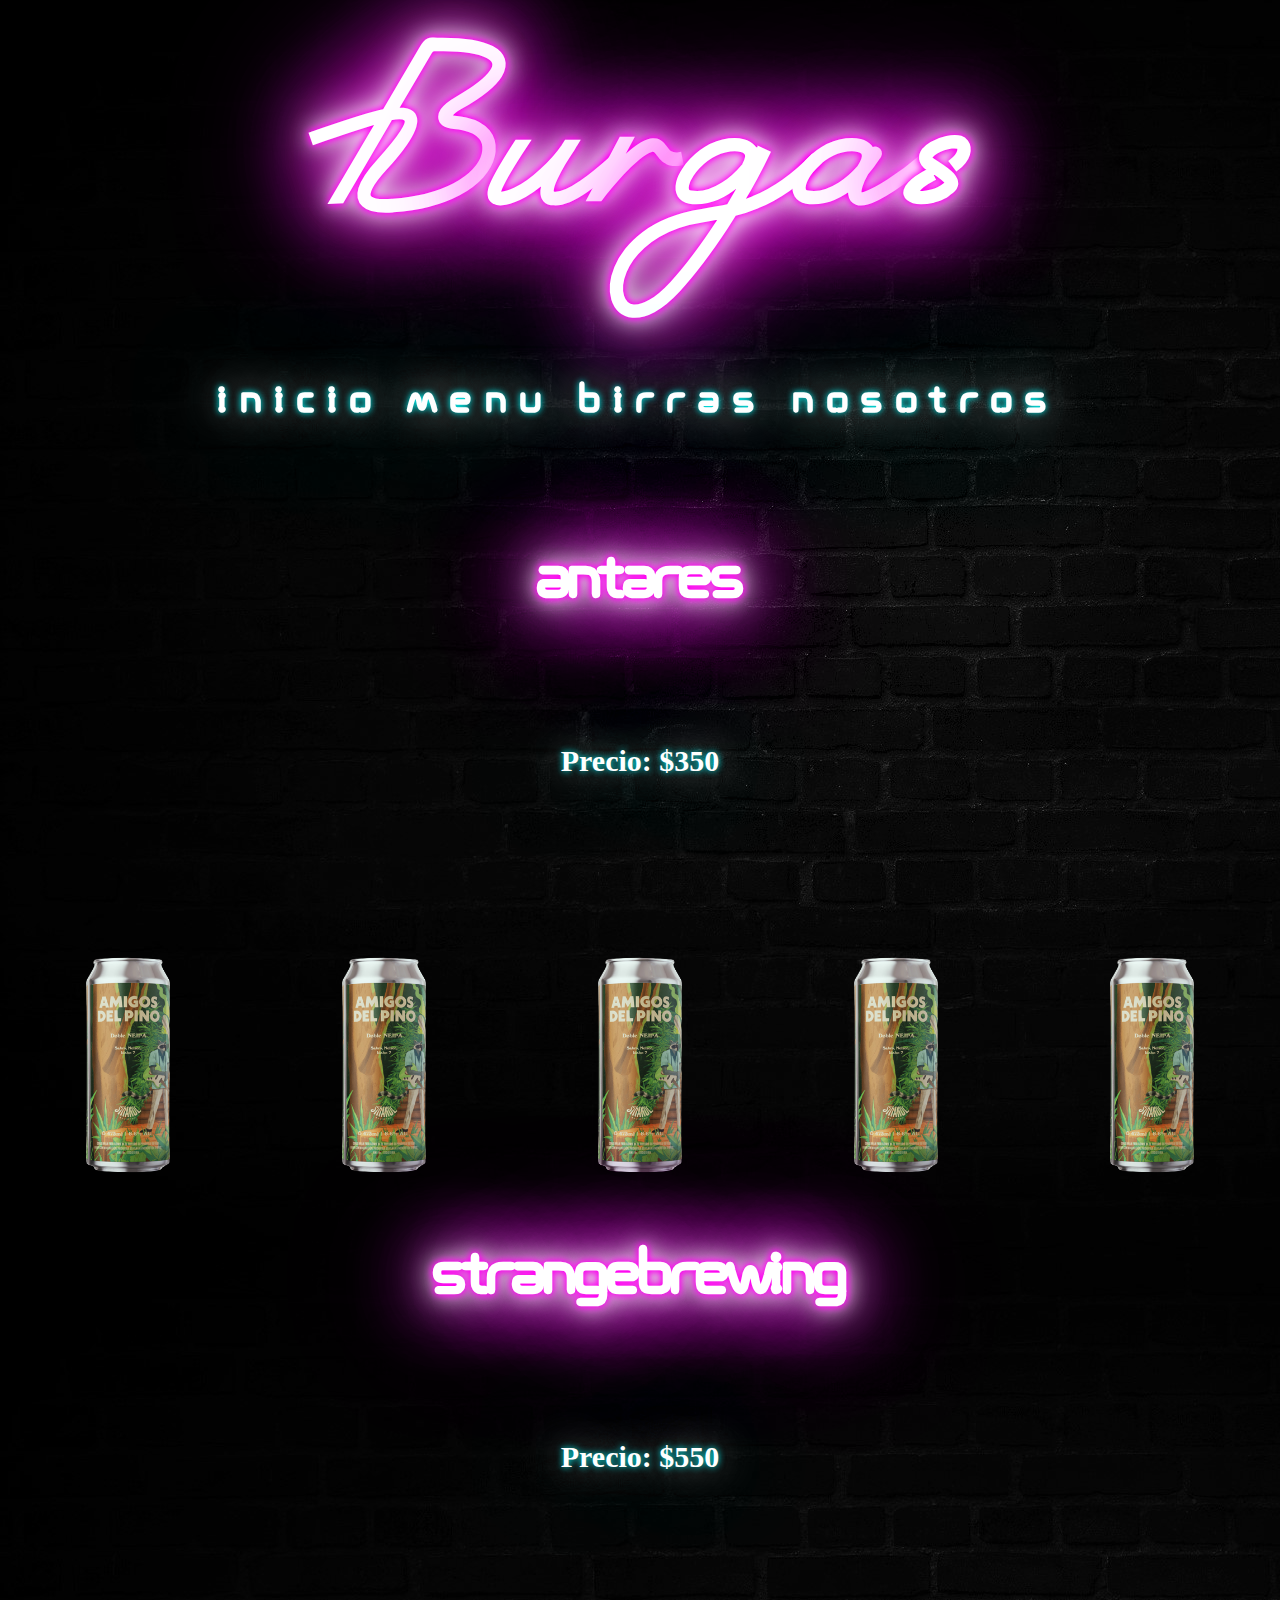
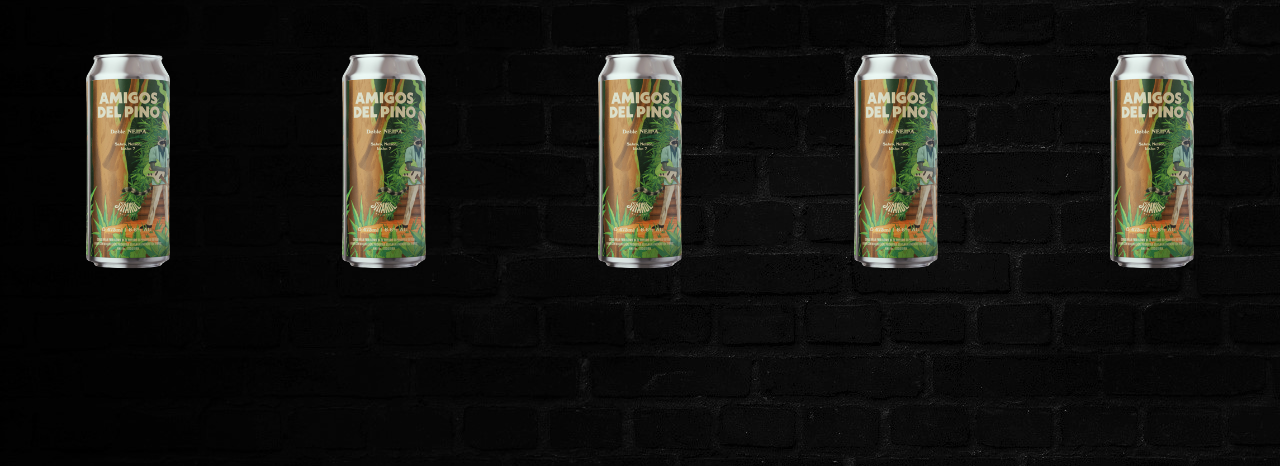
==== paginas/birras.html @ d4bcb555 "Agrege animacion al header de todas las paginas" ====
<!DOCTYPE html>
<html lang="en">
<head>
    <meta charset="UTF-8">
    <meta http-equiv="X-UA-Compatible" content="IE=edge">
    <meta name="viewport" content="width=device-width, initial-scale=1.0">
    <link rel="stylesheet" href="https://cdnjs.cloudflare.com/ajax/libs/font-awesome/6.1.1/css/all.min.css" integrity="sha512-KfkfwYDsLkIlwQp6LFnl8zNdLGxu9YAA1QvwINks4PhcElQSvqcyVLLD9aMhXd13uQjoXtEKNosOWaZqXgel0g==" crossorigin="anonymous" referrerpolicy="no-referrer" />
    <link rel="stylesheet" href="../estilos.css">  
    <title>Birras</title>
</head>
<body>
    <header><h1><a href="../index.html"><span>B</span>ur<span>ga</span>s</a></h1>
        <nav class="barra">
            <ul>
                <li><a href="../index.html" class="menu"><strong>INICIO</strong></a></li>
                <li><a href="menu.html" class="menu"><strong>MENU</strong></a></li>
                <li><a href="#" class="menu"><strong>BIRRAS</strong></a></li>
                <li><a href="nosotros.html" class="menu"><strong>NOSOTROS</strong></a></li>
            </ul>
        </nav>
    </header>
        <h2 class="neon" id="menuneon">Antares</h2>
            <h3 class="preciosbirra">Precio: $350</h3>
            <section class="boxbirra" id="antares">
                <div class="columnbirra">
                    <img src="/STRANGE/amigosdelpino.png">
                    <img src="/STRANGE/amigosdelpino.png">
                    <img src="/STRANGE/amigosdelpino.png">
                    <img src="/STRANGE/amigosdelpino.png">
                    <img src="/STRANGE/amigosdelpino.png">
                </div>
            </section>
        <h2 class="neon" id="menuneon">StrangeBrewing</h2>
            <h3 class="preciosbirra">Precio: $550</h3>
            <section class="boxbirra" id="strange">
                <div class="columnbirra">
                    <img src="../STRANGE/amigosdelpino.png">
                    <img src="../STRANGE/amigosdelpino.png">
                    <img src="../STRANGE/amigosdelpino.png">
                    <img src="../STRANGE/amigosdelpino.png">
                    <img src="../STRANGE/amigosdelpino.png">
                </div>
            </section>
</body>
<footer>
    <i class="fa-brands fa-whatsapp" id="wsp"></i>
    <i class="fa-brands fa-instagram" id="ig"></i>
    <i class="fa-brands fa-facebook" id="fb"></i>

</footer>
<a href="#" class="subir">
    <i class="fa-solid fa-angles-up"></i>
</a>
</html>
---- estilos.css ----
@font-face {
    font-family: neon;
    src: url(fonts/NeonBines.ttf);
}
@font-face {
    font-family: neonDos;
    src: url(fonts/Neon.ttf);
    
}
@keyframes blink {
    78% {
    color: inherit;
    text-shadow: inherit;
    }
    79%{
    color: #333;
    }
    80% {
    text-shadow: none;
    }
    81% {
    color: inherit;
    text-shadow: inherit;
    }
    82% {
    color: #333;
    text-shadow: none;
    }
    83% {
    color: inherit;
    text-shadow: inherit;
    }
    92% {
    color: #333;
    text-shadow: none;
    }
    92.5% {
    color: inherit;
    text-shadow: inherit;
    }
}


*{
    margin: 0;
    padding: 0;
    box-sizing: border-box;
}


:root{
    --neonpink--color:        
    0 0 7px rgb(255, 0, 242),
    0 0 10px rgb(255, 0, 242),
    0 0 21px #fff,
    0 0 42px rgb(255, 255, 255),
    0 0 82px rgb(255, 0, 242),
    0 0 92px rgb(255, 0, 242),
    0 0 102px rgb(255, 0, 242),
    0 0 151px rgb(255, 0, 242);
    --neonskyblue--color:        
    0 0 7px rgb(0, 255, 255),
    0 0 21px rgb(0, 0, 0),
    0 0 42px rgb(255, 255, 255),
    0 0 151px rgb(0, 255, 255);
    --neongreen--color:    
    0 0 7px rgb(37, 211, 102),
    0 0 21px #fff,
    0 0 42px rgb(37, 211, 102),
    0 0 151px rgb(37, 211, 102);
    --neonpinktwo--color:    
    0 0 7px rgb(255, 0, 242),
    0 0 21px rgb(0, 0, 0),
    0 0 42px rgb(255, 0, 242),
    0 0 151px rgb(255, 0, 242);
}

body{
    background-image: url(imagenesproyecto/pared.jpg);
    z-index: 10;
}

header h1{
    text-align: center;
    text-transform: capitalize;
    font-size: 150px;
    width: auto;
    color: rgb(255, 255, 255);
    text-shadow:var(--neonpink--color);
    font-family: neon;
}
header h1 a{
    color:#fff;
    text-decoration: none;
}
header span{ 
    animation: blink linear infinite 1.5s;
}
@media only screen and (max-width: 479px){
    header h1{
        font-size: 90px;
    }
}
@media only screen and (max-width: 768px){
    header h1{
        font-size: 90px;
    }
}
header ul li{
    list-style: none;
    display: inline-block;
}

header ul ul{
    position: absolute;
    display: none;
}

header ul ul li{
    display: block;
    color: rgb(255, 255, 255);
    text-shadow: var(--neonpink--color);
}

header ul li :hover ul{
    display: block;
}

.barra{
    text-align: center;
    padding-bottom: 100px;
    padding-top: 50px;
}
.menu{
    text-align: center;
    text-decoration: none;
    color: rgb(0, 0, 0);
    display: flex;
    flex-wrap: wrap;
    padding-left:10px ;
    padding-right:10px;
	list-style: none;
    text-shadow: var(--neonskyblue--color);
    font-family: neonDos;
	}

strong{
    color:rgb(255, 255, 255) ;
    font-size: 50px;
    letter-spacing: 0.3em ;
}

header .menu :hover{
    color: rgb(255, 255, 255);
    text-shadow:var(--neonpinktwo--color);
}


section{
    margin-bottom: 10px;
    width: 100%;
    color: #fff;
    text-align: center;
}

.burgersind{
    min-height: 300px;
    width: 100%;
    display: grid;
    padding: 20px;
    gap: 10px;
}

.burgersindimg {
    border: 2px solid #000;
    border-radius:7px ;
    box-shadow:0 0 5px #333 ;
    font-size: 50px;
    color: rgb(255, 255, 255);
    text-shadow:var(--neonskyblue--color);
    font-family: neonDos;
}
.burgerimg:hover{
    transform: scale(2);
    transition: all 0.7s;
}
.burgerind1{
    background-image: url(burgers/vegan.jpg);
    background-position: center;
    background-size: cover;
}
.burgerind1:hover{
    transform: scale(1.1);
    transition: all 0.1s;
}
.burgerind2{
    background-image: url(burgers/vegan.jpg);
    background-position: center;
    background-size: cover;
}
.burgerind2:hover{
    transform: scale(1.1);
    transition: all 0.1s;
}
.burgerind3{
    background-image: url(burgers/vegan.jpg);
    background-position: center;
    background-size: cover;
}
.burgerind3:hover{
    transform: scale(1.1);
    transition: all 0.1s;
}
.burgerind4{
    background-image: url(burgers/vegan.jpg);
    background-position: center;
    background-size: cover;
}
.burgerind4:hover{
    transform: scale(1.1);
    transition: all 0.1s;
}
.burgerind5{
    background-image: url(burgers/vegan.jpg);
    background-position: center;
    background-size: cover;
}
.burgerind5:hover{
    transform: scale(1.1);
    transition: all 0.1s;
}
.burgersindimg{
    height: 380px;
}
@media only screen and (min-width:280px)and(max-width:479px){
    .burgersindimg{
        grid-template-columns: 1fr ;
    }
}


@media only screen and (min-width: 480px) and (max-width:768px){
    .burgersindimg{
        grid-template-columns: 1fr ;
    }
}
@media only screen and (min-width: 768px) and (max-width:1023px){
    .burgersindimg{
        grid-template-columns: 1fr 1fr;
    }
    .burgerind5{
        grid-column: 1/3;
    }
}

@media only screen and (min-width: 1024px){
    .burgersind{
        grid-template-columns: 1fr 1fr 1fr 1fr 1fr;
    }
    .burgerind1{
        grid-column: 1/1;
    }

    .burgerind2{
        grid-column: 2/2;
    }
        
    .burgerind3{
        grid-column: 3/3;
    }

    .burgerind4{
        grid-column: 4/4;
    }

    .burgerind5{
        grid-column: 5/5;
    }
}

.neon{
    color: rgb(255, 255, 255);
    text-shadow:var(--neonpink--color);
    font-family: neonDos;
}
.neon:hover{
    color: rgb(255, 255, 255);
    text-shadow:var(--neonskyblue--color);
    font-family: neonDos;
}
.beers{
    min-height: 100%;
    width: 100%;
    display: grid;
    gap: 30px;
}

.beerindimg1 {
    background-image: url(/STRANGE/amigosdelpino.png);
    background-position: center;
    background-size: contain;
    background-repeat: no-repeat;
    height: 800px;
}

.beerindimg1:hover{
    transform: scale(1.1);
    transition: all 0.7s;
}

.beerindimg2 {
    background-image: url(/STRANGE/amigosdelpino.png);
    background-position: center;
    background-repeat: no-repeat;
    background-size:contain;
    height: 800px;
}

.beerindimg2:hover{
    transform: scale(1.1);
    transition: all 0.1s;
}

@media only screen and (min-width: 280px){
    #antind{
    font-size: 50px;
    text-decoration: none;
    }
    #strangeind{
        font-size: 50px;
        text-decoration: none;
    }
    
}

@media only screen and (min-width: 1024px){
    .beers{
        grid-template-columns: 1fr 1fr;
    }
    .beersindimg {
        min-width: 200px;
        min-height:600px;
    }
    .beerlogoind1{
        grid-column: 1/1;
        grid-row: 1/4;
    }
    .beerlogoind2{
        grid-column: 2/2;
        grid-row: 1/4;
    }  
    .beerindimg1{
        grid-column: 1/1;
        grid-row: 4/4;
    }
    .beerindimg2{
        grid-column: 2/2;
        grid-row: 4/4;
    }
}
.locate{
    flex-direction: column;
    display: flex;
    align-items: center;
    justify-content: center;
    padding-top: 10px;
}
.locate p{
    font-size: 25px;
    padding-right: 200px;
    padding-left: 200px;
    padding-top: 50px;
    padding-bottom: 20px;
    text-shadow: var(--neonskyblue--color);
    color: #fff;
}
.mapview{
    width:400px ;
    height:350px;
}
#donde{
    font-size: 60px;
}
#time{
    font-size: 50px;
}

#menuneon{
    text-align: center;
    font-size: 80px;
    margin-bottom: 10%;
}

.burgermenu{
    width: 100%;
    display: grid;
    min-height: 300px;
}   
.burgersmenuimg{
    display: grid;
    border: 2px solid #000;
    border-radius:7px ;
    box-shadow:0 0 5px #333 ;
    color: rgb(255, 255, 255);
    text-shadow:var(--neonskyblue--color);
    font-family: neonDos;
}
.burgermenu1{
    background-image: url(burgers/vegan.jpg);
    background-position: center;
    background-size: cover;
    height: 300px;
}
.burgermenu2{
    background-image: url(burgers/vegan.jpg);
    background-position: center;
    background-size: cover;
    height: 300px;
}
.burgermenu3{
    background-image: url(burgers/vegan.jpg);
    background-position: center;
    background-size: cover;
    height: 300px;
}
.burgermenu4{
    background-image: url(burgers/vegan.jpg);
    background-position: center;
    background-size: cover;
    height: 300px;
}
.burgermenu5{
    background-image: url(burgers/vegan.jpg);
    background-position: center;
    background-size: cover;
    height: 300px;
}
.nombreh{
    font-size: 45px;
    color: #fff;
    text-shadow: var(--neonskyblue--color);
    font-family: neondos;
}


@media only screen and (min-width:280px)and(max-width:479px){
    .burgersmenu1{
        grid-template-columns: 1fr;
    }

}





@media only screen and (min-width: 580px){
    .burgersmenu1{
        grid-template-columns: 1fr 1fr 1fr 1fr;
    }
    .nombreh1{
        grid-column: 1/1;
        grid-row: 1/1;
    }
    .ingredientes1{
        grid-column: 1/2;
        grid-row: 2/3;
    }
    .burgermenu1{
        grid-column: 3/5;
        grid-row: 1/4;
    }
    .nombreh2{
        grid-column: 4/5;
        grid-row: 1/1;
    }
    .ingredientes2{
        grid-column: 4/5;
        grid-row: 2/2;
    }
    .burgermenu2{
        grid-column: 1/3;
        grid-row: 1/4;
    }
    .nombreh3{
        grid-column: 1/1;
        grid-row: 1/1;
    }
    .ingredientes3{
        grid-column: 1/2;
        grid-row: 2/3;
    }
    .burgermenu3{
        grid-column: 3/5;
        grid-row: 1/4;
    }
    .nombreh4{
        grid-column: 4/5;
        grid-row: 1/1;
    }
    .ingredientes4{
        grid-column: 4/5;
        grid-row: 2/3;
    }
    .burgermenu4{
        grid-column: 1/3;
        grid-row: 1/4;
    }
    .nombreh5{
        grid-column: 1/1;
        grid-row: 1/1;
    }
    .ingredientes5{
        grid-column: 1/2;
        grid-row: 2/3;
    }
    .burgermenu5{
        grid-column: 3/5;
        grid-row: 1/4;
    }
}
.ingredientes{
    color: #fff;
    font-size: 40px;
    text-shadow: var(--neongreen--color);
    font-family: neondos;
}


@media only screen and (min-width: 480px) and (max-width:768px){
    .guarnicion{
        grid-template-columns: 1fr;
    }
    .guar{
        max-height: 300px;
    }
    
}

@media only screen and (min-width: 768px) and (max-width:1023px){
    .guarnicion{
        grid-template-columns:1fr 1fr 1fr;
    }
    .guar{
        max-height: 300px;
    }
    
}

@media only screen and (min-width:1023px) {
    .guarnicion{
        grid-template-columns:1fr 1fr 1fr;
    }
    .guar{
        max-height: 300px;
    }
    
}

.guarnicion{
    display: grid;
    align-items: center;
    justify-content: center;
}
.guar{
    width: 70%;
    flex-direction: row;
    padding-left: 10px;
    border-radius: 20px;
}


.boxbirra{
    display: flex;
    align-items: center;
}

.columnbirra{
    display: flex;
    align-items: center;

}

.columnbirra img {
    vertical-align: middle;
    max-width: 20%;
    max-height: 20%;

}
.preciosbirra{
    font-size: 30px;
    text-align: center;
    color: #fff;
    text-shadow: var(--neonskyblue--color);
    margin-bottom: 10%;
}


#reserva{
    text-align: center;
    font-size: 80px;
}

form {
    color: #fff;
    text-shadow: var(--neonskyblue--color);
    width: 80%;
    margin: 0 auto;
}

label, input {
    display: inline-block;
}
label {
    width: 30%;
    text-align: right;
}

label+input {
    width: 30%;
    margin: 0 30% 0 4%;
}


.fotosnos{
    align-items: center;
    height: 500px;
    display: flex;
}

.fotosnos img {
    width: 20%;
    height: 500px;
    max-height: 50%;
    object-fit: cover;
}

.texto{
    font-family:neonDos;
    color:#fff;
    text-align: center;
    text-shadow: var(--neonskyblue--color);
    font-size: 20px;
}

.subir{
    font-size: 50px;
    height: 70px;
    width: 70px;
    color: #fff;
    text-shadow: var(--neonpinktwo--color);
    position: fixed;
    right: 20px;
    bottom: 20px;
}
.subir:hover{
    color: rgb(255, 255, 255);
    text-shadow:var(--neonskyblue--color);
    font-family: neonDos;
}



footer{
    word-spacing: 1em;
    height: 150px;
    background-color:transparent;
    font-size: 50px;
    text-align: center;
    padding-top: 75px;
}
footer #fb{
    color: white;
    text-shadow: var(--neonskyblue--color);
}

footer #wsp{
    color: rgb(37, 211, 102);
    text-shadow: var(--neongreen--color);
}

footer #ig{
    color: white;
    text-shadow: var(--neonpink--color);
}
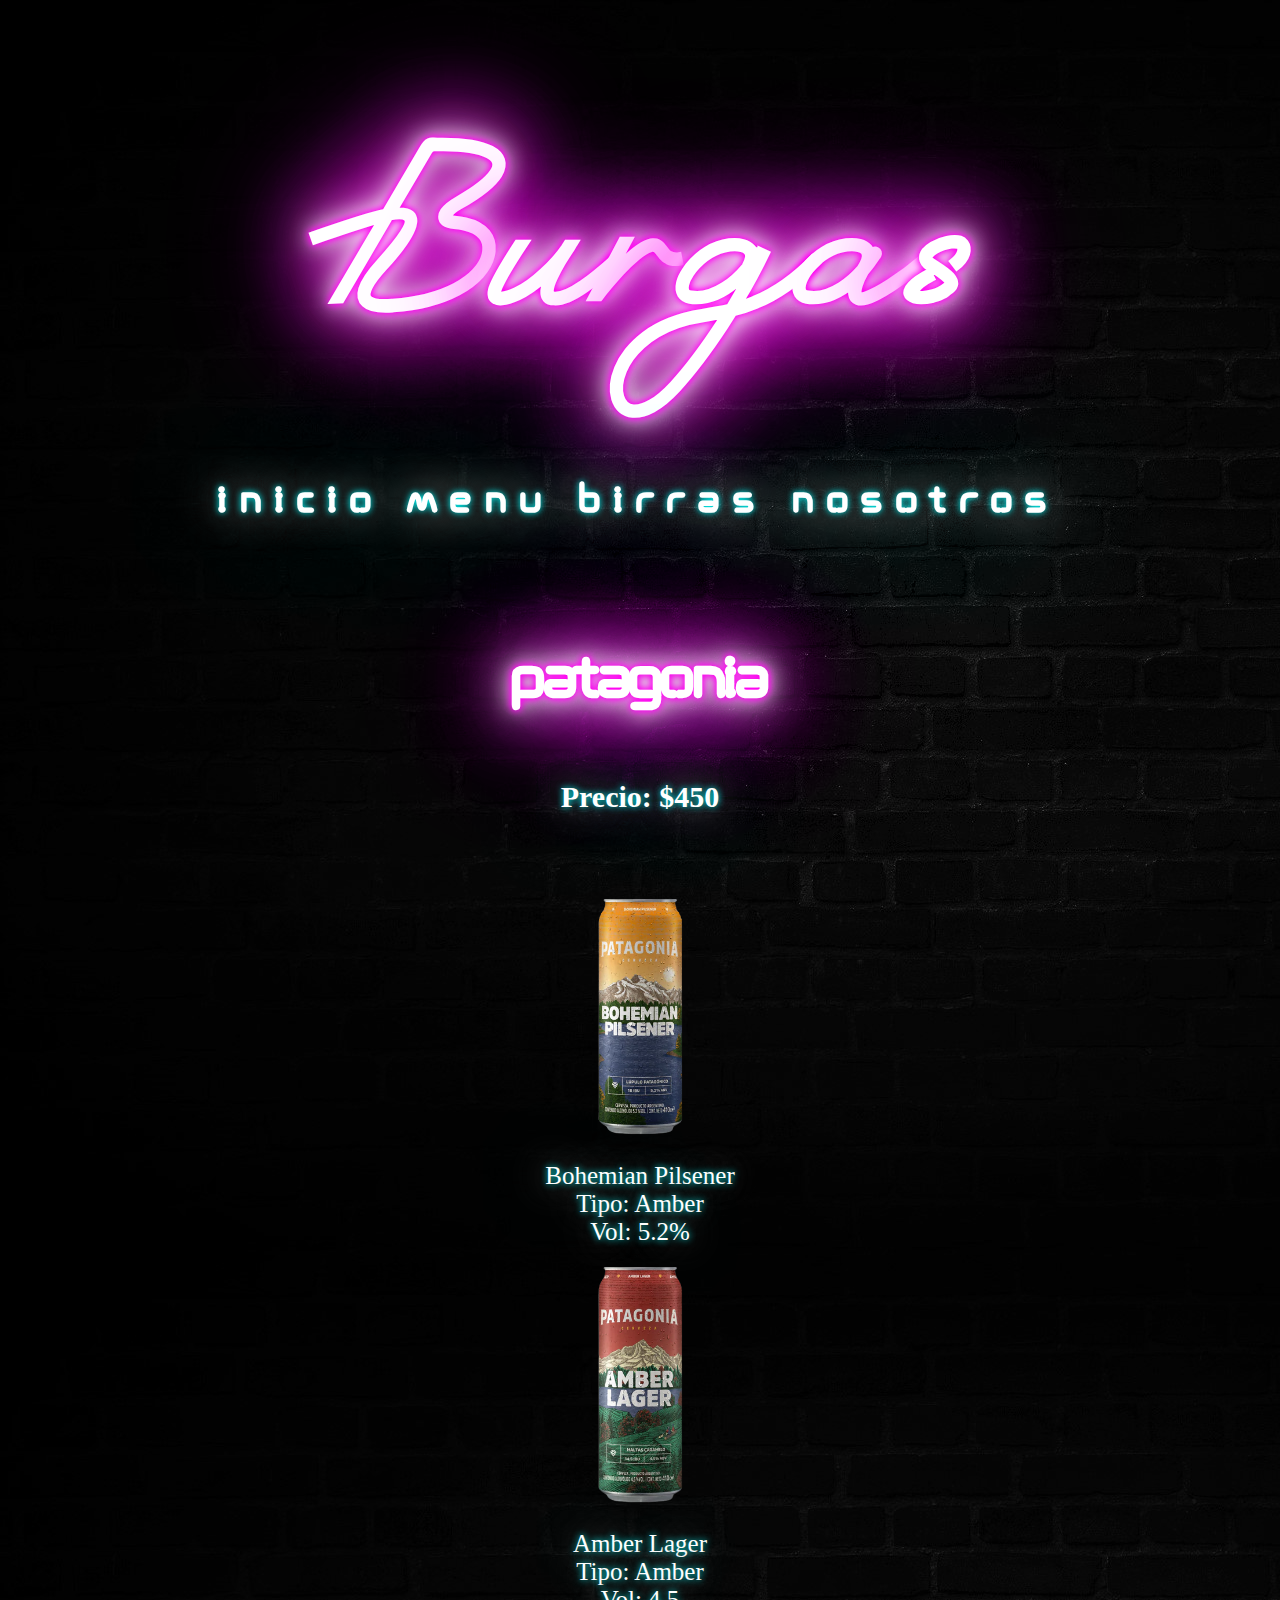
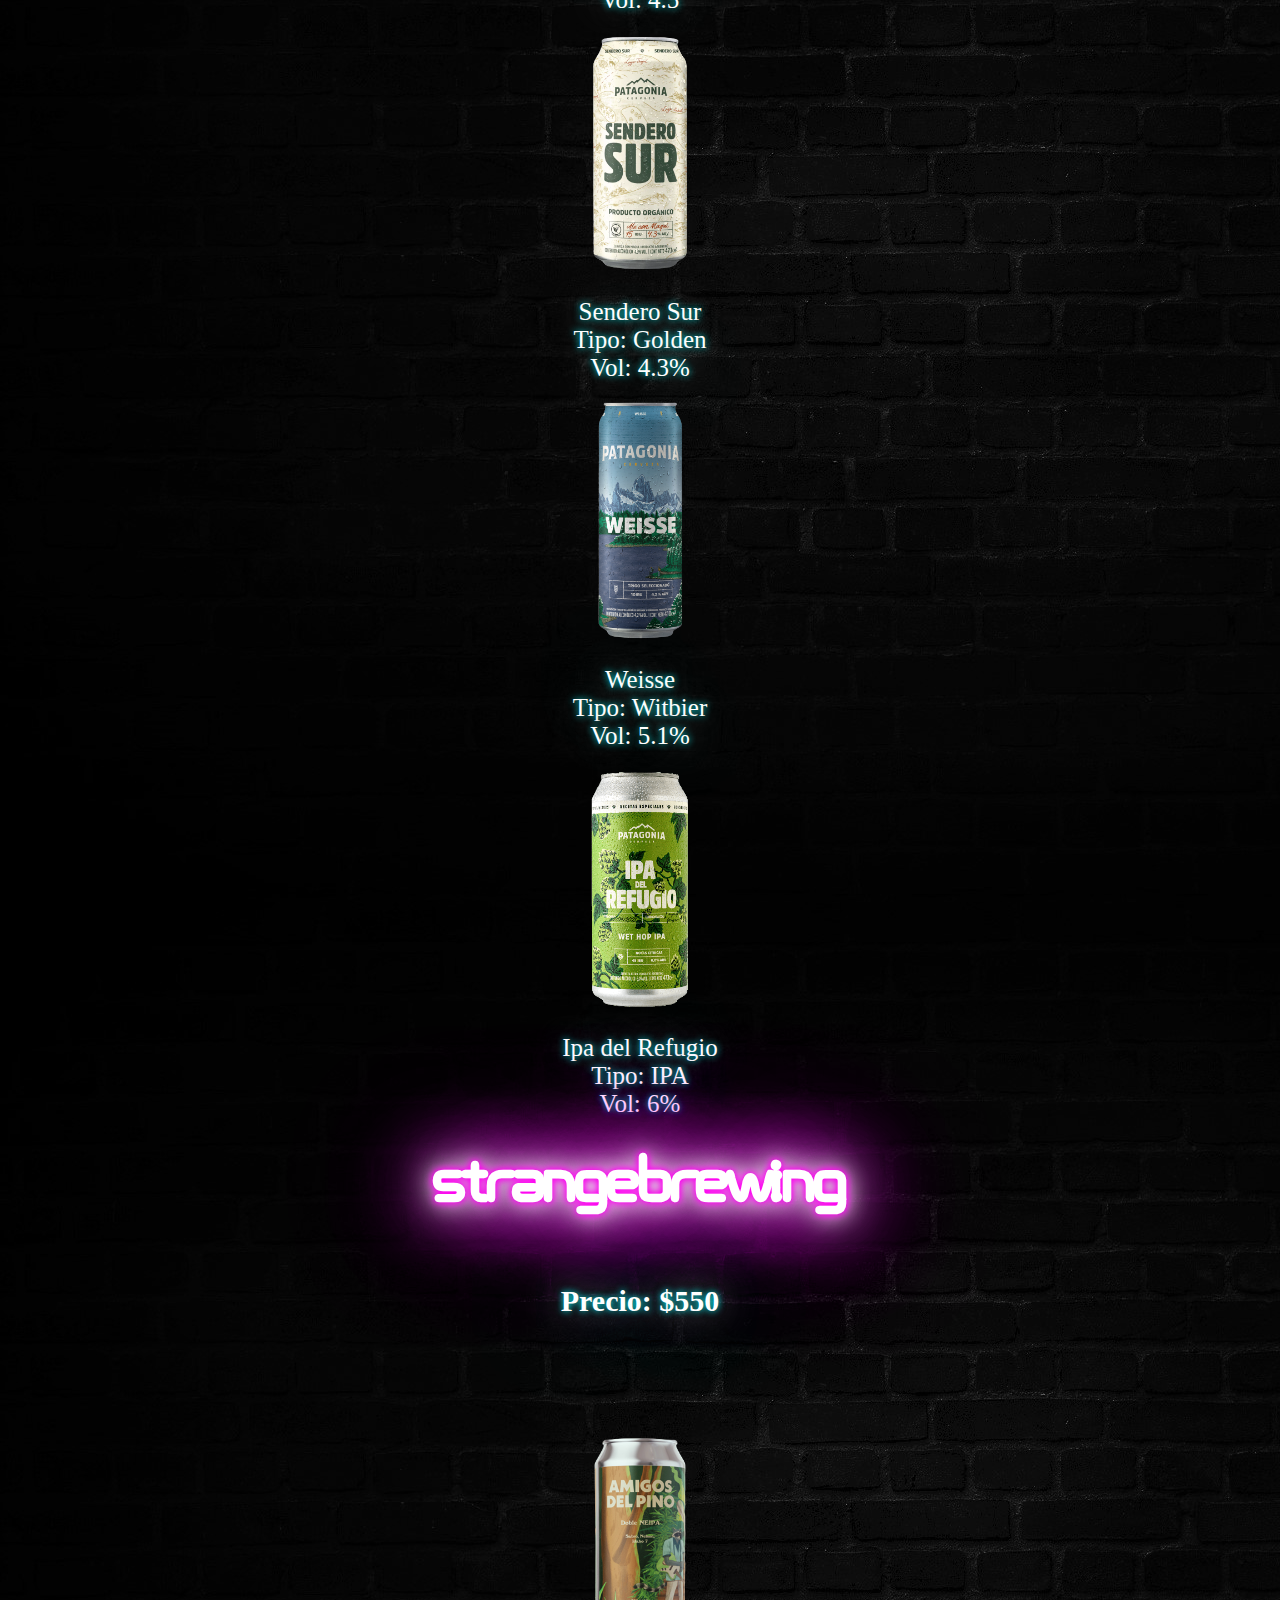
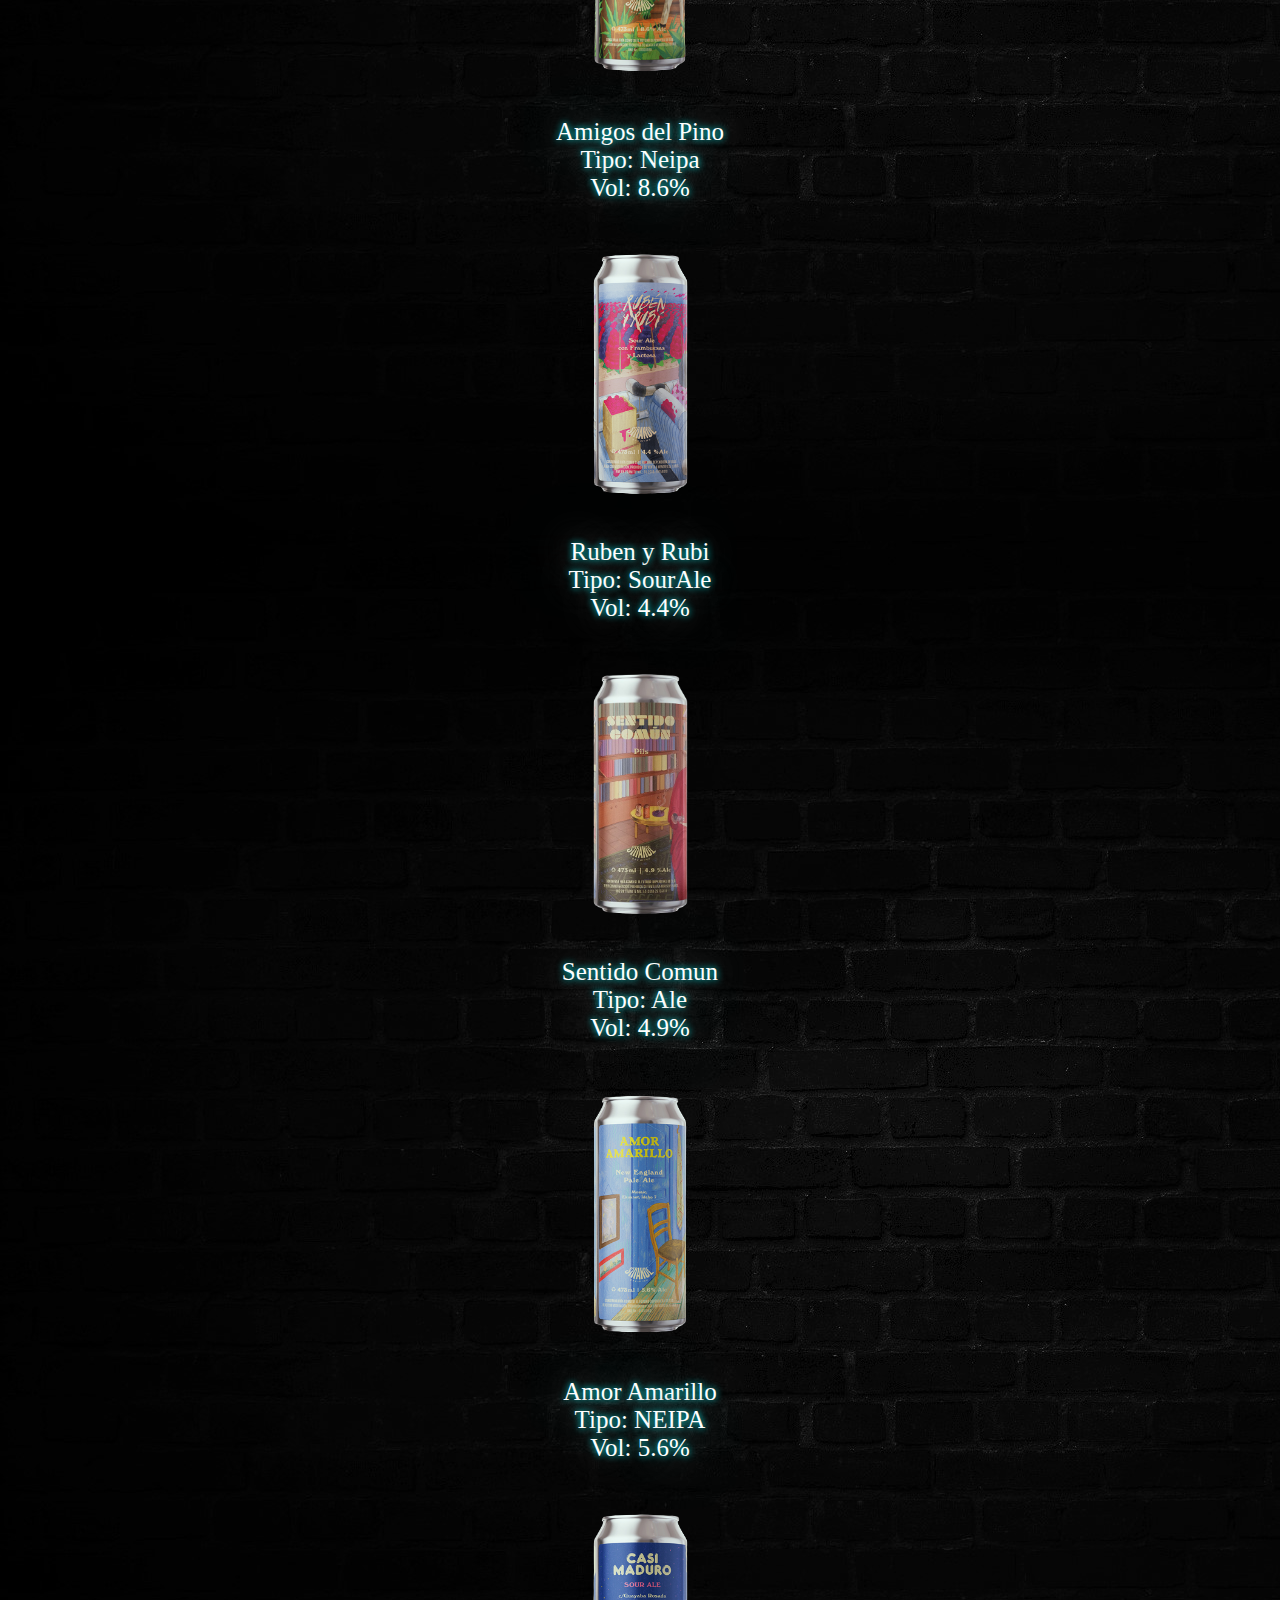
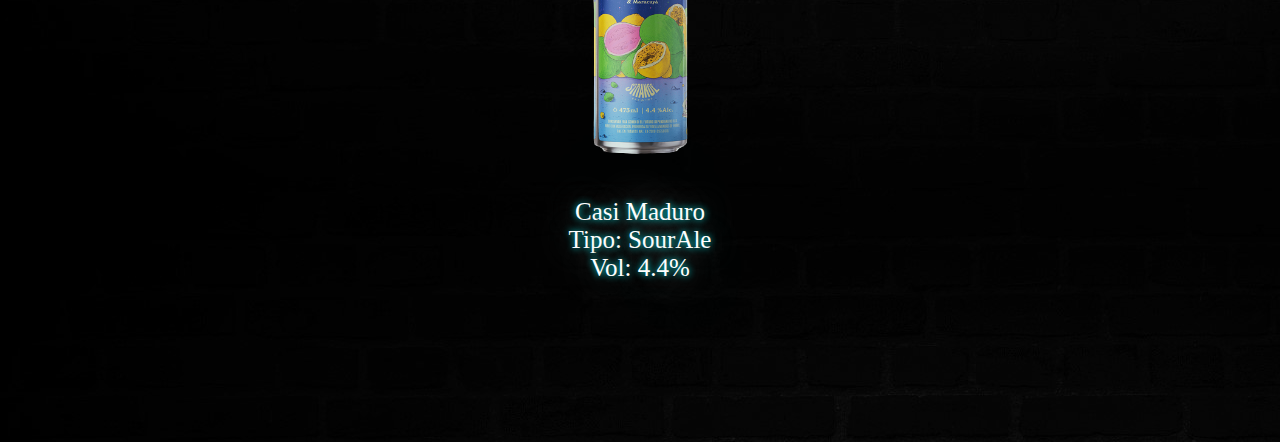
==== commit 3c9d57c8: "copia de seguridad del proyecto original" ====
--- a/paginas/birras.html
+++ b/paginas/birras.html
@@ -4,11 +4,13 @@
     <meta charset="UTF-8">
     <meta http-equiv="X-UA-Compatible" content="IE=edge">
     <meta name="viewport" content="width=device-width, initial-scale=1.0">
+    <link rel="stylesheet" href="https://cdn.jsdelivr.net/npm/bootstrap@4.6.1/dist/css/bootstrap.min.css" integrity="sha384-zCbKRCUGaJDkqS1kPbPd7TveP5iyJE0EjAuZQTgFLD2ylzuqKfdKlfG/eSrtxUkn" crossorigin="anonymous">
     <link rel="stylesheet" href="https://cdnjs.cloudflare.com/ajax/libs/font-awesome/6.1.1/css/all.min.css" integrity="sha512-KfkfwYDsLkIlwQp6LFnl8zNdLGxu9YAA1QvwINks4PhcElQSvqcyVLLD9aMhXd13uQjoXtEKNosOWaZqXgel0g==" crossorigin="anonymous" referrerpolicy="no-referrer" />
     <link rel="stylesheet" href="../estilos.css">  
     <title>Birras</title>
 </head>
 <body>
+    <!--Empieza Nav-->
     <header><h1><a href="../index.html"><span>B</span>ur<span>ga</span>s</a></h1>
         <nav class="barra">
             <ul>
@@ -19,28 +21,40 @@
             </ul>
         </nav>
     </header>
-        <h2 class="neon" id="menuneon">Antares</h2>
-            <h3 class="preciosbirra">Precio: $350</h3>
-            <section class="boxbirra" id="antares">
-                <div class="columnbirra">
-                    <img src="/STRANGE/amigosdelpino.png">
-                    <img src="/STRANGE/amigosdelpino.png">
-                    <img src="/STRANGE/amigosdelpino.png">
-                    <img src="/STRANGE/amigosdelpino.png">
-                    <img src="/STRANGE/amigosdelpino.png">
+    <!-- Termina Nav-->
+    <!-- Empieza Columnas en Bootstrap de birras -->
+    <h2 class="neon birrasneon" >Patagonia</h2>
+            <h3 class="preciosbirra">Precio: $450</h3>
+            <section class="boxbirra" id="patagonia">
+            <div class="container-fluid">
+                <div class="row">
+                    <div class="col-lg-1 neonbirras"></div>
+                    <div class="col-lg-2 neonbirras"><img src="/imagenesproyecto/pilsener.png" class="birrasbirra" id="birra1"><p>Bohemian Pilsener<br>Tipo: Amber<br>Vol: 5.2%</p></div>
+                    <div class="col-lg-2 neonbirras"><img src="/imagenesproyecto/amber.png" class="birrasbirra" id="birra2"><p>Amber Lager<br>Tipo: Amber<br>Vol: 4.5</p></div>
+                    <div class="col-lg-2 neonbirras"><img src="/imagenesproyecto/sendero.png" class="birrasbirra" id="birra3"><p>Sendero Sur<br>Tipo: Golden<br>Vol: 4.3%</p></div>
+                    <div class="col-lg-2 neonbirras"><img src="/imagenesproyecto/weisse.png" class="birrasbirra" id="birra4"><p>Weisse<br>Tipo: Witbier<br>Vol: 5.1%</p></div>
+                    <div class="col-lg-2 neonbirras"><img src="/imagenesproyecto/ipa.png" class="birrasbirra" id="birra5"><p>Ipa del Refugio<br>Tipo: IPA<br>Vol: 6%</p></div>
+                </div>
+            </div>
+            </section>
+        <h2 class="neon birrasneon" >StrangeBrewing</h2>
+            <h3 class="preciosbirra">Precio: $550</h3>
+            <section class="boxbirra" id="strange">
+                <div class="container-fluid">
+                    <div class="row">
+                        <div class="col-lg-1 neonbirras"></div>
+                        <div class="col-lg-2 neonbirras"><img src="/imagenesproyecto/amigosdelpino.png" class="birrasbirra" id="birra6"><p>Amigos del Pino<br>Tipo: Neipa<br>Vol: 8.6%</p></div>
+                        <div class="col-lg-2 neonbirras"><img src="/imagenesproyecto/rubenyrubi.png" class="birrasbirra" id="birra7"><p>Ruben y Rubi<br>Tipo: SourAle<br>Vol: 4.4%</p></div>  
+                        <div class="col-lg-2 neonbirras"><img src="/imagenesproyecto/sentidocomun.png" class="birrasbirra" id="birra8"><p>Sentido Comun<br>Tipo: Ale<br>Vol: 4.9%</p></div>
+                        <div class="col-lg-2 neonbirras"><img src="/imagenesproyecto/amoramarillo.png" class="birrasbirra" id="birra9"><p>Amor Amarillo<br>Tipo: NEIPA<br>Vol: 5.6%</p></div>
+                        <div class="col-lg-2 neonbirras"><img src="/imagenesproyecto/casimaduro.png" class="birrasbirra" id="birra10"><p>Casi Maduro<br>Tipo: SourAle<br>Vol: 4.4%</p></div>
+                    </div>
                 </div>
             </section>
-        <h2 class="neon" id="menuneon">StrangeBrewing</h2>
-            <h3 class="preciosbirra">Precio: $550</h3>
-            <section class="boxbirra" id="strange">
-                <div class="columnbirra">
-                    <img src="../STRANGE/amigosdelpino.png">
-                    <img src="../STRANGE/amigosdelpino.png">
-                    <img src="../STRANGE/amigosdelpino.png">
-                    <img src="../STRANGE/amigosdelpino.png">
-                    <img src="../STRANGE/amigosdelpino.png">
-                </div>
-            </section>
+        <!-- Termina Columnas en Bootstrap de birras-->
+            <script src="https://cdn.jsdelivr.net/npm/jquery@3.5.1/dist/jquery.slim.min.js" integrity="sha384-DfXdz2htPH0lsSSs5nCTpuj/zy4C+OGpamoFVy38MVBnE+IbbVYUew+OrCXaRkfj" crossorigin="anonymous"></script>
+            <script src="https://cdn.jsdelivr.net/npm/popper.js@1.16.1/dist/umd/popper.min.js" integrity="sha384-9/reFTGAW83EW2RDu2S0VKaIzap3H66lZH81PoYlFhbGU+6BZp6G7niu735Sk7lN" crossorigin="anonymous"></script>
+            <script src="https://cdn.jsdelivr.net/npm/bootstrap@4.6.1/dist/js/bootstrap.min.js" integrity="sha384-VHvPCCyXqtD5DqJeNxl2dtTyhF78xXNXdkwX1CZeRusQfRKp+tA7hAShOK/B/fQ2" crossorigin="anonymous"></script>
 </body>
 <footer>
     <i class="fa-brands fa-whatsapp" id="wsp"></i>
--- a/estilos.css
+++ b/estilos.css
@@ -41,12 +41,22 @@
 }
 
 
+
 *{
     margin: 0;
     padding: 0;
     box-sizing: border-box;
 }
-
+.neon{
+    color: rgb(255, 255, 255);
+    text-shadow:var(--neonpink--color);
+    font-family: neonDos;
+}
+.neon:hover{
+    color: rgb(255, 255, 255);
+    text-shadow:var(--neonskyblue--color);
+    font-family: neonDos;
+}
 
 :root{
     --neonpink--color:        
@@ -79,33 +89,48 @@
     background-image: url(imagenesproyecto/pared.jpg);
     z-index: 10;
 }
-
+a:hover{
+    text-decoration: none;
+    color: #fff;
+
+}
+/* Empieza Logo */
 header h1{
+    margin-top: 100px;
     text-align: center;
     text-transform: capitalize;
     font-size: 150px;
     width: auto;
-    color: rgb(255, 255, 255);
     text-shadow:var(--neonpink--color);
     font-family: neon;
 }
 header h1 a{
-    color:#fff;
     text-decoration: none;
+    color: rgb(255, 255, 255);
 }
 header span{ 
     animation: blink linear infinite 1.5s;
 }
-@media only screen and (max-width: 479px){
+
+@media only screen and(min-width:200px) and (max-width:478px){
     header h1{
-        font-size: 90px;
+        font-size: 50px;
+    }
+    strong{
+        font-size: 30px;
     }
 }
 @media only screen and (max-width: 768px){
     header h1{
-        font-size: 90px;
-    }
-}
+        font-size: 80px;
+    }
+    strong{
+        font-size: 30px;
+    }
+}
+/* Termina Logo */
+
+/* Empieza Nav */
 header ul li{
     list-style: none;
     display: inline-block;
@@ -132,9 +157,11 @@
     padding-top: 50px;
 }
 .menu{
+    color:rgb(255, 255, 255) ;
+    font-size: 50px;
+    letter-spacing: 0.3em ;
     text-align: center;
     text-decoration: none;
-    color: rgb(0, 0, 0);
     display: flex;
     flex-wrap: wrap;
     padding-left:10px ;
@@ -142,205 +169,158 @@
 	list-style: none;
     text-shadow: var(--neonskyblue--color);
     font-family: neonDos;
-	}
-
-strong{
-    color:rgb(255, 255, 255) ;
-    font-size: 50px;
-    letter-spacing: 0.3em ;
-}
+}
+
+
 
 header .menu :hover{
     color: rgb(255, 255, 255);
     text-shadow:var(--neonpinktwo--color);
 }
+
+header .menu:active{
+    text-shadow: var(--neongreen--color);
+
+}
+/* Termina Nav */
 
 
 section{
     margin-bottom: 10px;
     width: 100%;
-    color: #fff;
-    text-align: center;
-}
+    text-align: center;
+}
+
+/* Carousel index Hamburguesas  y Cervezas */
 
 .burgersind{
-    min-height: 300px;
-    width: 100%;
-    display: grid;
     padding: 20px;
     gap: 10px;
 }
-
-.burgersindimg {
-    border: 2px solid #000;
-    border-radius:7px ;
-    box-shadow:0 0 5px #333 ;
+.carousel-inner img {
+    width: 50%;
+    height: 50%;
+    border-radius: 40px;
+    border-color: transparent;
+}
+.carousel-control-prev-icon,.carousel-control-next-icon {
+    height: 100px;
+    width: 100px;
+    background-image: none;
+    
+}
+.carousel-control-next-icon:after{
+    content: '>';
+    font-size: 55px;
+    font-weight:1000;
+    color:white;
+    text-shadow: var(--neongreen--color);
+}
+
+.carousel-control-prev-icon:after {
+    content: '<';
+    font-size: 55px;
+    font-weight:1000;
+    color: white;
+    text-shadow: var(--neongreen--color);
+}
+
+@media only screen and (min-width:280px) {
+    .carousel-inner img {
+        width: 400px;
+        height: 400px;
+    }
+}
+
+@media only screen and (max-width:480px) {
+    .carousel-inner img {
+        width: 600px;
+        height: 600px;
+    }
+    
+}
+
+@media only screen and (min-width:1024px) {
+    .carousel-inner img {
+        width: 50%;
+        height: 50%;
+    }
+}
+
+
+.carousel-caption {
+    top:0;
+    bottom:auto;
+}
+
+.neoncarousel{
     font-size: 50px;
     color: rgb(255, 255, 255);
     text-shadow:var(--neonskyblue--color);
     font-family: neonDos;
 }
-.burgerimg:hover{
-    transform: scale(2);
-    transition: all 0.7s;
-}
-.burgerind1{
-    background-image: url(burgers/vegan.jpg);
-    background-position: center;
-    background-size: cover;
-}
-.burgerind1:hover{
-    transform: scale(1.1);
-    transition: all 0.1s;
-}
-.burgerind2{
-    background-image: url(burgers/vegan.jpg);
-    background-position: center;
-    background-size: cover;
-}
-.burgerind2:hover{
-    transform: scale(1.1);
-    transition: all 0.1s;
-}
-.burgerind3{
-    background-image: url(burgers/vegan.jpg);
-    background-position: center;
-    background-size: cover;
-}
-.burgerind3:hover{
-    transform: scale(1.1);
-    transition: all 0.1s;
-}
-.burgerind4{
-    background-image: url(burgers/vegan.jpg);
-    background-position: center;
-    background-size: cover;
-}
-.burgerind4:hover{
-    transform: scale(1.1);
-    transition: all 0.1s;
-}
-.burgerind5{
-    background-image: url(burgers/vegan.jpg);
-    background-position: center;
-    background-size: cover;
-}
-.burgerind5:hover{
-    transform: scale(1.1);
-    transition: all 0.1s;
-}
-.burgersindimg{
-    height: 380px;
-}
-@media only screen and (min-width:280px)and(max-width:479px){
-    .burgersindimg{
-        grid-template-columns: 1fr ;
-    }
-}
-
-
-@media only screen and (min-width: 480px) and (max-width:768px){
-    .burgersindimg{
-        grid-template-columns: 1fr ;
-    }
-}
-@media only screen and (min-width: 768px) and (max-width:1023px){
-    .burgersindimg{
-        grid-template-columns: 1fr 1fr;
-    }
-    .burgerind5{
-        grid-column: 1/3;
-    }
-}
-
-@media only screen and (min-width: 1024px){
-    .burgersind{
-        grid-template-columns: 1fr 1fr 1fr 1fr 1fr;
-    }
-    .burgerind1{
-        grid-column: 1/1;
-    }
-
-    .burgerind2{
-        grid-column: 2/2;
-    }
-        
-    .burgerind3{
-        grid-column: 3/3;
-    }
-
-    .burgerind4{
-        grid-column: 4/4;
-    }
-
-    .burgerind5{
-        grid-column: 5/5;
-    }
-}
-
-.neon{
-    color: rgb(255, 255, 255);
-    text-shadow:var(--neonpink--color);
-    font-family: neonDos;
-}
-.neon:hover{
+
+.burgersindimg {
+    font-size: 50px;
     color: rgb(255, 255, 255);
     text-shadow:var(--neonskyblue--color);
     font-family: neonDos;
 }
+
+
+.neoncarouselb{
+    opacity: 0;
+    color: rgb(255, 255, 255);
+    text-shadow:var(--neonskyblue--color);
+    font-family: 'Lucida Sans';
+    font-size: 25px;
+}
+
 .beers{
     min-height: 100%;
     width: 100%;
     display: grid;
-    gap: 30px;
-}
-
-.beerindimg1 {
-    background-image: url(/STRANGE/amigosdelpino.png);
-    background-position: center;
-    background-size: contain;
-    background-repeat: no-repeat;
-    height: 800px;
-}
-
-.beerindimg1:hover{
-    transform: scale(1.1);
-    transition: all 0.7s;
-}
-
-.beerindimg2 {
-    background-image: url(/STRANGE/amigosdelpino.png);
-    background-position: center;
-    background-repeat: no-repeat;
-    background-size:contain;
-    height: 800px;
-}
-
-.beerindimg2:hover{
-    transform: scale(1.1);
-    transition: all 0.1s;
-}
-
-@media only screen and (min-width: 280px){
-    #antind{
-    font-size: 50px;
+}
+
+.carouselimgind:hover img{
+    opacity: 0.3;
+}   
+.carouselimgind:hover .neoncarouselb{
+    opacity: 1;
+}
+.carouselimgind img{
+    width: 580px;
+    height: 580px;
+}
+
+@media only screen and (min-width:280px) {
+    .carouselimgind img {
+        width: 400px;
+        height: 400px;
+    }
+}
+
+@media only screen and (max-width:480px) {
+    .carouselimgind img {
+        width: 600px;
+        height: 600px;
+    }
+    
+}
+
+#antind{
+    font-size: 65px;
     text-decoration: none;
-    }
-    #strangeind{
-        font-size: 50px;
-        text-decoration: none;
-    }
-    
+}
+#strangeind{
+    font-size: 65px;
+    text-decoration: none;
 }
 
 @media only screen and (min-width: 1024px){
     .beers{
         grid-template-columns: 1fr 1fr;
-    }
-    .beersindimg {
-        min-width: 200px;
-        min-height:600px;
-    }
+    }    
     .beerlogoind1{
         grid-column: 1/1;
         grid-row: 1/4;
@@ -349,28 +329,18 @@
         grid-column: 2/2;
         grid-row: 1/4;
     }  
-    .beerindimg1{
-        grid-column: 1/1;
-        grid-row: 4/4;
-    }
-    .beerindimg2{
-        grid-column: 2/2;
-        grid-row: 4/4;
-    }
-}
+}
+/* Termina carouseles index hamburguesas y cervezas */
+
+/* Empieza Localizacion Horario y Mapa */
 .locate{
     flex-direction: column;
     display: flex;
     align-items: center;
     justify-content: center;
-    padding-top: 10px;
 }
 .locate p{
     font-size: 25px;
-    padding-right: 200px;
-    padding-left: 200px;
-    padding-top: 50px;
-    padding-bottom: 20px;
     text-shadow: var(--neonskyblue--color);
     color: #fff;
 }
@@ -380,22 +350,33 @@
 }
 #donde{
     font-size: 60px;
+    margin: 5%;
 }
 #time{
     font-size: 50px;
-}
-
+    margin: 5%;
+}
+/* Termina Localizacion Horario Y Mapa */
+
+
+/*Empieza Menu */
 #menuneon{
     text-align: center;
     font-size: 80px;
     margin-bottom: 10%;
 }
-
+/* Empieza Hamburguesas */
 .burgermenu{
     width: 100%;
     display: grid;
     min-height: 300px;
 }   
+.nombreh{
+    font-size: 45px;
+    color: #fff;
+    text-shadow: var(--neonskyblue--color);
+    font-family: neondos;
+}
 .burgersmenuimg{
     display: grid;
     border: 2px solid #000;
@@ -406,53 +387,47 @@
     font-family: neonDos;
 }
 .burgermenu1{
-    background-image: url(burgers/vegan.jpg);
+    background-image: url(imagenesproyecto/chicken.jpg);
     background-position: center;
     background-size: cover;
     height: 300px;
 }
 .burgermenu2{
-    background-image: url(burgers/vegan.jpg);
+    background-image: url(imagenesproyecto/classic.jpg);
     background-position: center;
     background-size: cover;
     height: 300px;
 }
 .burgermenu3{
-    background-image: url(burgers/vegan.jpg);
+    background-image: url(imagenesproyecto/rustik.jpg);
     background-position: center;
     background-size: cover;
     height: 300px;
 }
 .burgermenu4{
-    background-image: url(burgers/vegan.jpg);
+    background-image: url(imagenesproyecto/vegancheese.jpg);
     background-position: center;
     background-size: cover;
     height: 300px;
 }
 .burgermenu5{
-    background-image: url(burgers/vegan.jpg);
+    background-image: url(imagenesproyecto/vegan.jpg);
     background-position: center;
     background-size: cover;
     height: 300px;
 }
-.nombreh{
-    font-size: 45px;
-    color: #fff;
-    text-shadow: var(--neonskyblue--color);
+.ingredientes{
+    color: #fff;
+    font-size: 40px;
+    text-shadow: var(--neongreen--color);
     font-family: neondos;
 }
-
 
 @media only screen and (min-width:280px)and(max-width:479px){
     .burgersmenu1{
         grid-template-columns: 1fr;
     }
-
-}
-
-
-
-
+}
 
 @media only screen and (min-width: 580px){
     .burgersmenu1{
@@ -468,7 +443,7 @@
     }
     .burgermenu1{
         grid-column: 3/5;
-        grid-row: 1/4;
+        grid-row: 1/5;
     }
     .nombreh2{
         grid-column: 4/5;
@@ -480,7 +455,7 @@
     }
     .burgermenu2{
         grid-column: 1/3;
-        grid-row: 1/4;
+        grid-row: 1/5;
     }
     .nombreh3{
         grid-column: 1/1;
@@ -492,7 +467,7 @@
     }
     .burgermenu3{
         grid-column: 3/5;
-        grid-row: 1/4;
+        grid-row: 1/5;
     }
     .nombreh4{
         grid-column: 4/5;
@@ -519,42 +494,12 @@
         grid-row: 1/4;
     }
 }
-.ingredientes{
-    color: #fff;
-    font-size: 40px;
-    text-shadow: var(--neongreen--color);
-    font-family: neondos;
-}
-
-
-@media only screen and (min-width: 480px) and (max-width:768px){
-    .guarnicion{
-        grid-template-columns: 1fr;
-    }
-    .guar{
-        max-height: 300px;
-    }
-    
-}
-
-@media only screen and (min-width: 768px) and (max-width:1023px){
-    .guarnicion{
-        grid-template-columns:1fr 1fr 1fr;
-    }
-    .guar{
-        max-height: 300px;
-    }
-    
-}
-
-@media only screen and (min-width:1023px) {
-    .guarnicion{
-        grid-template-columns:1fr 1fr 1fr;
-    }
-    .guar{
-        max-height: 300px;
-    }
-    
+/* Termina Hamburguesas */
+/*Empieza Guarniciones */
+.guarnicionneon{
+    text-align: center;
+    font-size: 80px;
+    margin-bottom: 5%;
 }
 
 .guarnicion{
@@ -566,35 +511,110 @@
     width: 70%;
     flex-direction: row;
     padding-left: 10px;
-    border-radius: 20px;
-}
-
-
-.boxbirra{
-    display: flex;
-    align-items: center;
-}
-
-.columnbirra{
-    display: flex;
-    align-items: center;
-
-}
-
-.columnbirra img {
-    vertical-align: middle;
-    max-width: 20%;
-    max-height: 20%;
-
-}
+    border-radius: 20px; 
+    transition: transform .2s;
+}
+.guar:hover{
+    transform: scale(1.1);
+}
+.preciosguar{
+    font-size: 30px;
+    text-align: center;
+    color: #fff;
+    text-shadow: var(--neonskyblue--color);
+    margin-bottom: 10%;
+}
+
+@media only screen and (min-width: 480px) and (max-width:768px){
+    .guarnicion{
+        grid-template-columns: 1fr;
+    }
+    .guar{
+        max-height: 300px;
+        padding: 10px;
+    }
+    
+}
+
+@media only screen and (min-width: 768px) and (max-width:1023px){
+    .guarnicion{
+        grid-template-columns:1fr 1fr 1fr;
+    }
+    .guar{
+        max-height: 300px;
+
+    }
+    
+}
+
+@media only screen and (min-width:1023px) {
+    .guarnicion{
+        grid-template-columns:1fr 1fr 1fr;
+    }
+    .guar{
+        max-height: 300px;
+    }
+    
+}
+/* Termina Guarnicion */
+/* Termina Menu*/
+
+/*Empieza Birras */
+.birrasneon{
+    text-align: center;
+    font-size: 80px;
+    margin-bottom: 5%;
+}
+
 .preciosbirra{
     font-size: 30px;
     text-align: center;
     color: #fff;
     text-shadow: var(--neonskyblue--color);
-    margin-bottom: 10%;
-}
-
+    margin-bottom: 5%;
+}
+.birrasbirra{
+    max-width: 278px;
+    max-height: 330px;
+    transition: transform .2s;
+}
+
+.birrasbirra:hover{
+    transform: scale(1.1);
+}
+.neonbirras{
+    font-size: 25px;
+    font-family:'Lucida Sans';
+    text-shadow: var(--neonskyblue--color);
+    color: #fff;
+    text-align: center;
+}
+
+/*Termina Birras */
+
+/* Empieza Nosotros */
+
+.fotonosotros {
+    margin: 5%;
+    width: 100%;
+    height: 500px;
+    max-height: 50%;
+    border: #000;
+    border-radius: 10%;
+    transition: transform .2s;
+}
+
+.fotonosotros:hover{
+    transform: scale(1.1);
+}
+.texto{
+    font-family:'Lucilda sans';
+    color:#fff;
+    text-align: center;
+    text-shadow: var(--neonskyblue--color);
+    font-size: 30px;
+    margin: 5%;
+}
 
 #reserva{
     text-align: center;
@@ -615,34 +635,44 @@
     width: 30%;
     text-align: right;
 }
+button.enviar{
+    background-color: transparent;
+    text-shadow: var(--neonskyblue--color);
+    color: #fff;
+}
+
+button.enviar:hover{
+    background-color: black;
+    text-shadow: var(--neonpinktwo--color);
+    color: #fff;
+}
 
 label+input {
     width: 30%;
     margin: 0 30% 0 4%;
 }
 
-
-.fotosnos{
-    align-items: center;
-    height: 500px;
-    display: flex;
-}
-
-.fotosnos img {
-    width: 20%;
-    height: 500px;
-    max-height: 50%;
-    object-fit: cover;
-}
-
-.texto{
-    font-family:neonDos;
-    color:#fff;
-    text-align: center;
-    text-shadow: var(--neonskyblue--color);
-    font-size: 20px;
-}
-
+@media only screen and (min-width:200px) and (max-width:500px) {
+    .fotonosotros {
+        margin: 5%;
+        width: 300px;
+        height: 300px;
+    }
+    .nosotroslocate{
+        width:400px ;
+        height:300px;
+    }
+    #reserva{
+        font-size: 60px;
+    }
+    #donde{
+        font-size: 40px;
+    }
+    
+}
+/*termina nosotros*/
+
+/*empieza footer todas las paginas */
 .subir{
     font-size: 50px;
     height: 70px;
@@ -684,4 +714,4 @@
     text-shadow: var(--neonpink--color);
 }
 
-
+/*termina footer todas las paginas*/
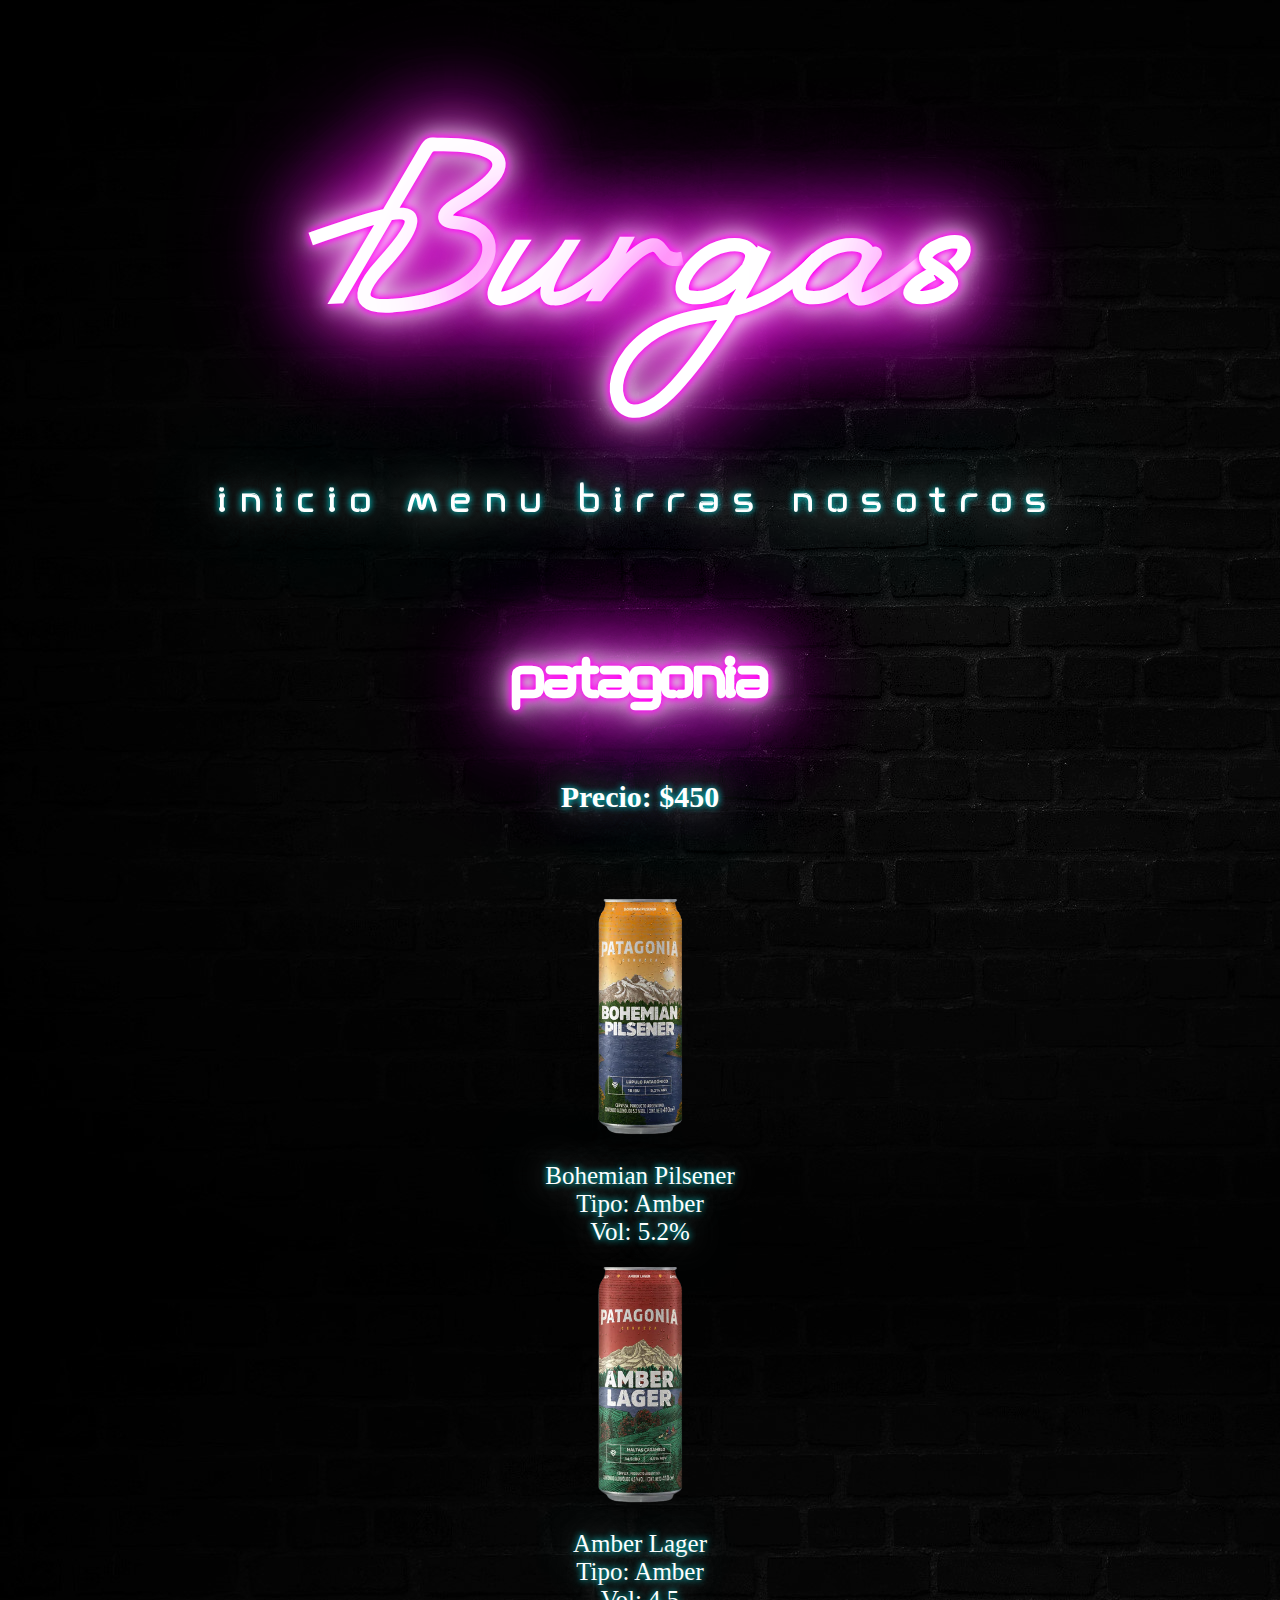
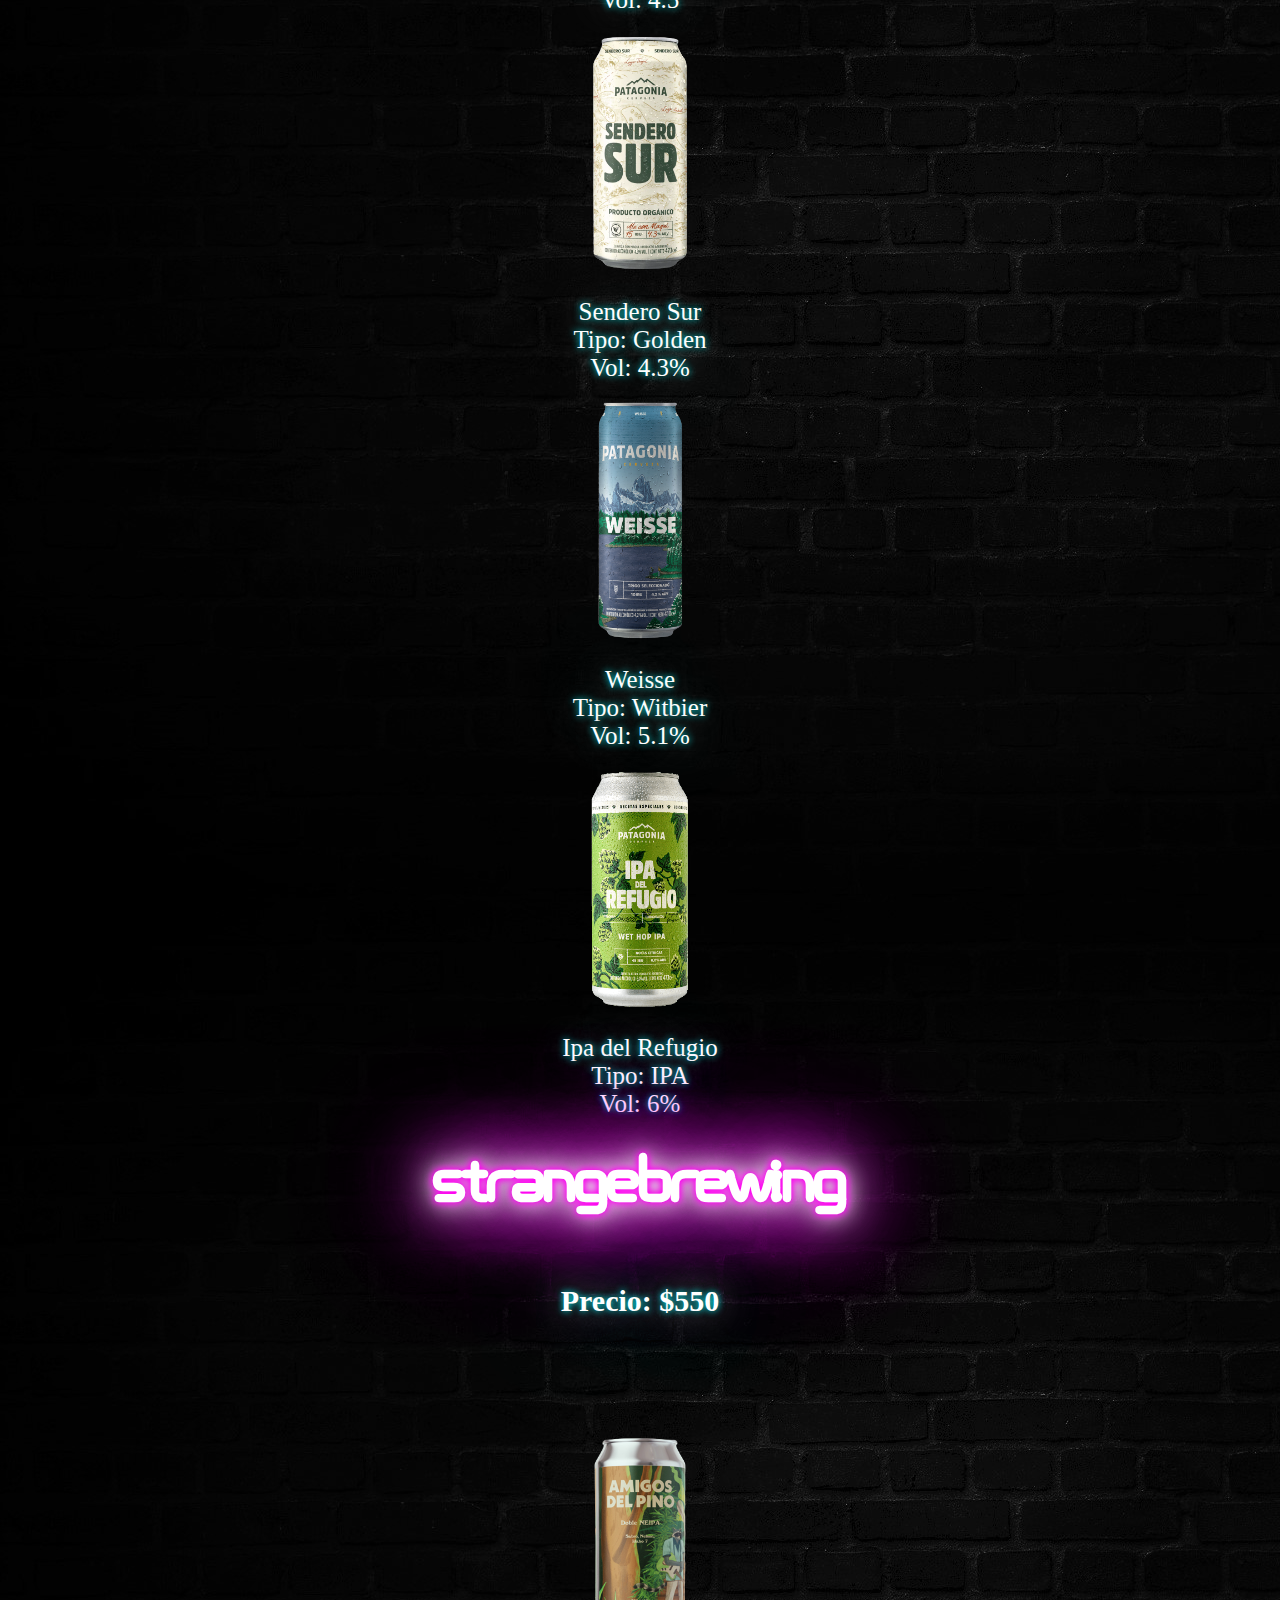
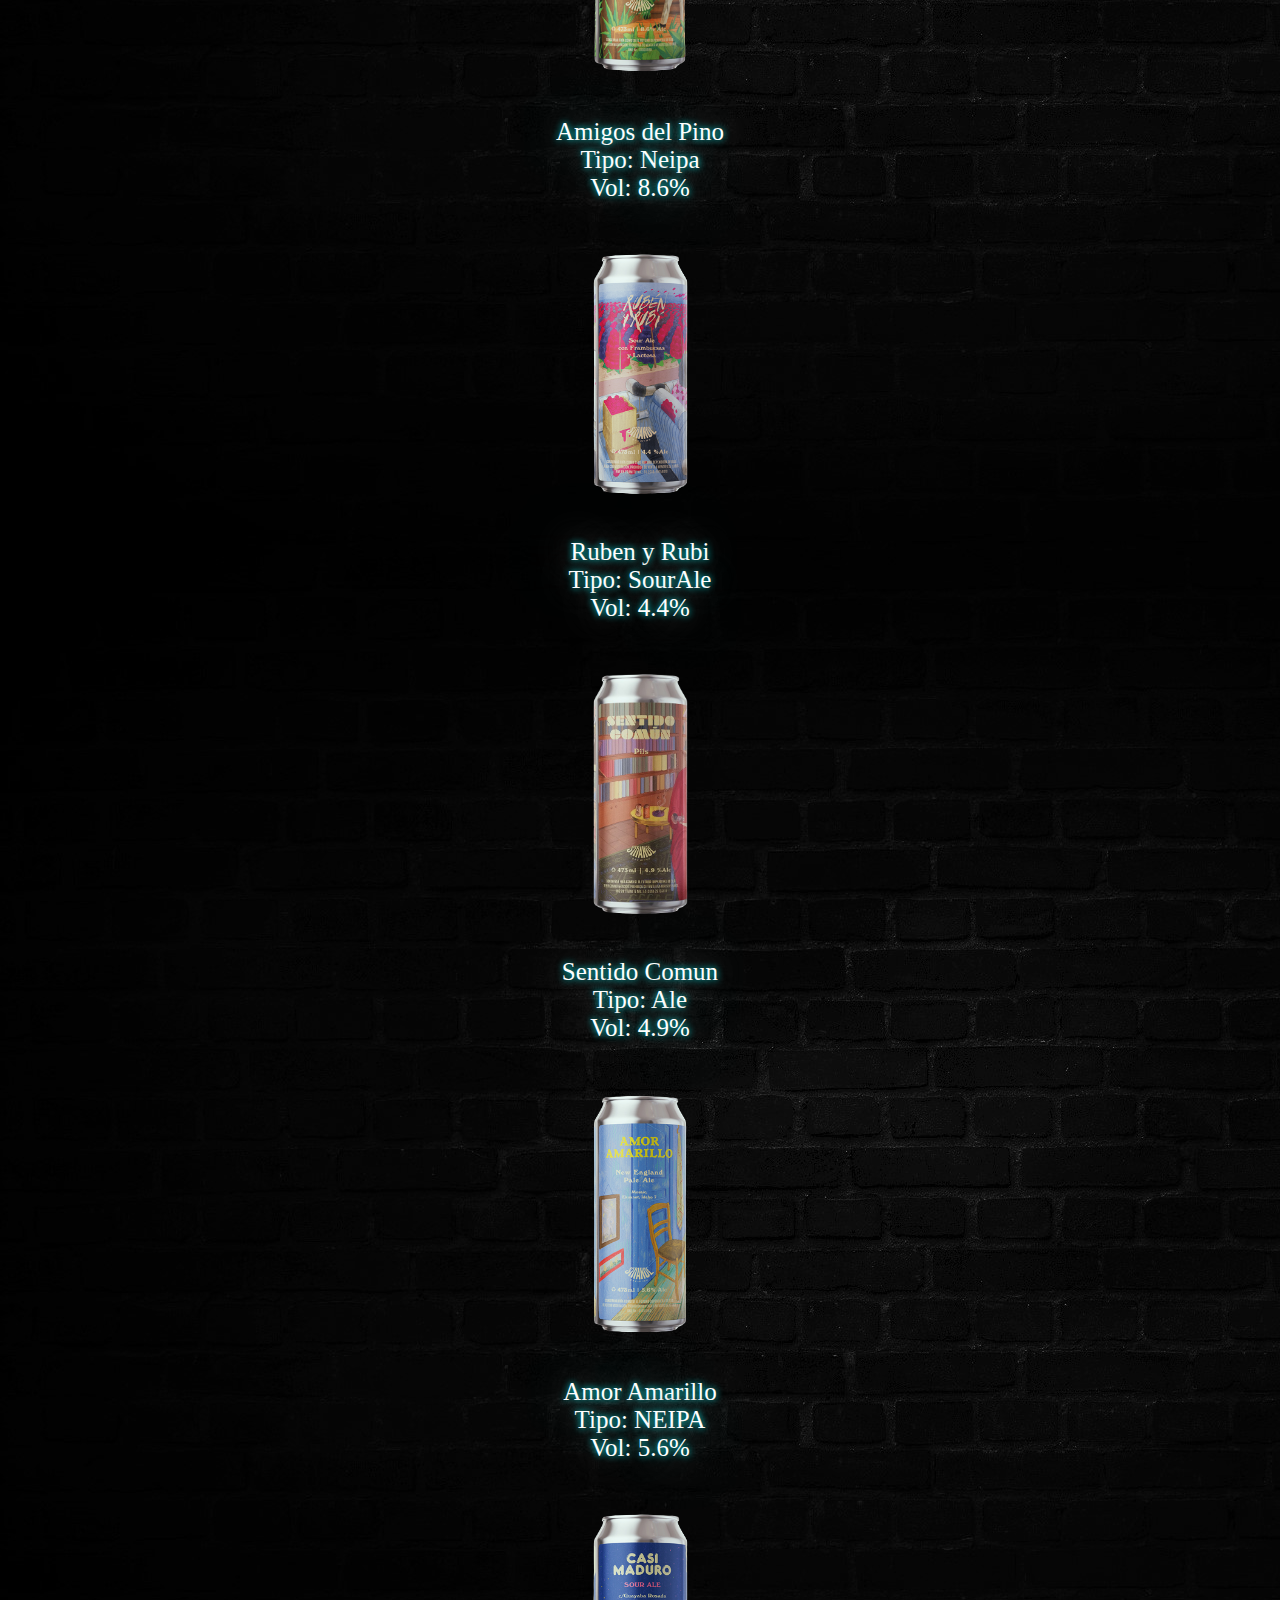
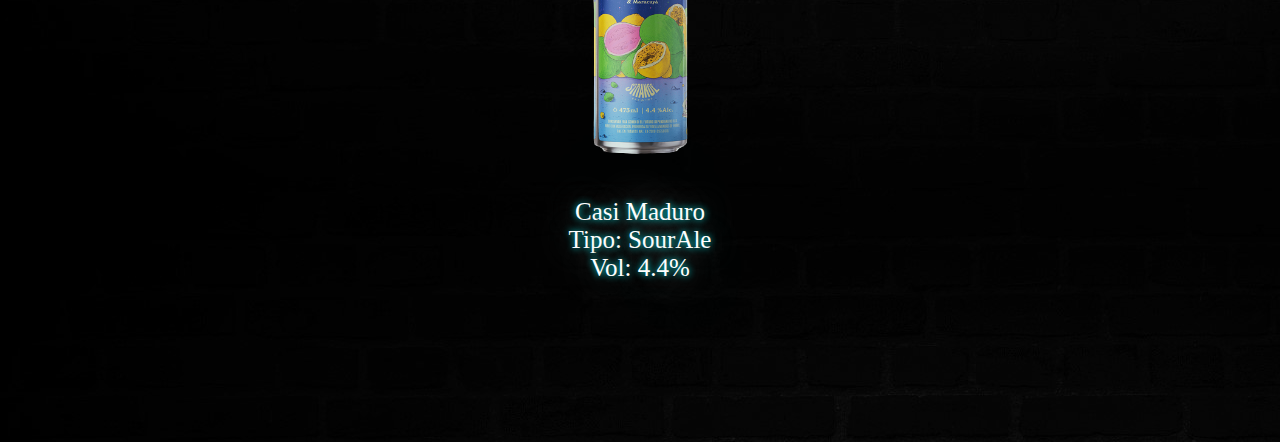
==== commit b7fa5406: "Correcciones en estructura" ====
--- a/paginas/birras.html
+++ b/paginas/birras.html
@@ -14,10 +14,10 @@
     <header><h1><a href="../index.html"><span>B</span>ur<span>ga</span>s</a></h1>
         <nav class="barra">
             <ul>
-                <li><a href="../index.html" class="menu"><strong>INICIO</strong></a></li>
-                <li><a href="menu.html" class="menu"><strong>MENU</strong></a></li>
-                <li><a href="#" class="menu"><strong>BIRRAS</strong></a></li>
-                <li><a href="nosotros.html" class="menu"><strong>NOSOTROS</strong></a></li>
+                <li><a href="../index.html" class="menu">INICIO</a></li>
+                <li><a href="menu.html" class="menu">MENU</a></li>
+                <li><a href="#" class="menu">BIRRAS</a></li>
+                <li><a href="nosotros.html" class="menu">NOSOTROS</a></li>
             </ul>
         </nav>
     </header>
@@ -29,11 +29,11 @@
             <div class="container-fluid">
                 <div class="row">
                     <div class="col-lg-1 neonbirras"></div>
-                    <div class="col-lg-2 neonbirras"><img src="/imagenesproyecto/pilsener.png" class="birrasbirra" id="birra1"><p>Bohemian Pilsener<br>Tipo: Amber<br>Vol: 5.2%</p></div>
-                    <div class="col-lg-2 neonbirras"><img src="/imagenesproyecto/amber.png" class="birrasbirra" id="birra2"><p>Amber Lager<br>Tipo: Amber<br>Vol: 4.5</p></div>
-                    <div class="col-lg-2 neonbirras"><img src="/imagenesproyecto/sendero.png" class="birrasbirra" id="birra3"><p>Sendero Sur<br>Tipo: Golden<br>Vol: 4.3%</p></div>
-                    <div class="col-lg-2 neonbirras"><img src="/imagenesproyecto/weisse.png" class="birrasbirra" id="birra4"><p>Weisse<br>Tipo: Witbier<br>Vol: 5.1%</p></div>
-                    <div class="col-lg-2 neonbirras"><img src="/imagenesproyecto/ipa.png" class="birrasbirra" id="birra5"><p>Ipa del Refugio<br>Tipo: IPA<br>Vol: 6%</p></div>
+                    <div class="col-lg-2 neonbirras"><img src="../imagenesproyecto/pilsener.png" class="birrasbirra" id="birra1"><p>Bohemian Pilsener<br>Tipo: Amber<br>Vol: 5.2%</p></div>
+                    <div class="col-lg-2 neonbirras"><img src="../imagenesproyecto/amber.png" class="birrasbirra" id="birra2"><p>Amber Lager<br>Tipo: Amber<br>Vol: 4.5</p></div>
+                    <div class="col-lg-2 neonbirras"><img src="../imagenesproyecto/sendero.png" class="birrasbirra" id="birra3"><p>Sendero Sur<br>Tipo: Golden<br>Vol: 4.3%</p></div>
+                    <div class="col-lg-2 neonbirras"><img src="../imagenesproyecto/weisse.png" class="birrasbirra" id="birra4"><p>Weisse<br>Tipo: Witbier<br>Vol: 5.1%</p></div>
+                    <div class="col-lg-2 neonbirras"><img src="../imagenesproyecto/ipa.png" class="birrasbirra" id="birra5"><p>Ipa del Refugio<br>Tipo: IPA<br>Vol: 6%</p></div>
                 </div>
             </div>
             </section>
@@ -43,18 +43,15 @@
                 <div class="container-fluid">
                     <div class="row">
                         <div class="col-lg-1 neonbirras"></div>
-                        <div class="col-lg-2 neonbirras"><img src="/imagenesproyecto/amigosdelpino.png" class="birrasbirra" id="birra6"><p>Amigos del Pino<br>Tipo: Neipa<br>Vol: 8.6%</p></div>
-                        <div class="col-lg-2 neonbirras"><img src="/imagenesproyecto/rubenyrubi.png" class="birrasbirra" id="birra7"><p>Ruben y Rubi<br>Tipo: SourAle<br>Vol: 4.4%</p></div>  
-                        <div class="col-lg-2 neonbirras"><img src="/imagenesproyecto/sentidocomun.png" class="birrasbirra" id="birra8"><p>Sentido Comun<br>Tipo: Ale<br>Vol: 4.9%</p></div>
-                        <div class="col-lg-2 neonbirras"><img src="/imagenesproyecto/amoramarillo.png" class="birrasbirra" id="birra9"><p>Amor Amarillo<br>Tipo: NEIPA<br>Vol: 5.6%</p></div>
-                        <div class="col-lg-2 neonbirras"><img src="/imagenesproyecto/casimaduro.png" class="birrasbirra" id="birra10"><p>Casi Maduro<br>Tipo: SourAle<br>Vol: 4.4%</p></div>
+                        <div class="col-lg-2 neonbirras"><img src="../imagenesproyecto/amigosdelpino.png" class="birrasbirra" id="birra6"><p>Amigos del Pino<br>Tipo: Neipa<br>Vol: 8.6%</p></div>
+                        <div class="col-lg-2 neonbirras"><img src="../imagenesproyecto/rubenyrubi.png" class="birrasbirra" id="birra7"><p>Ruben y Rubi<br>Tipo: SourAle<br>Vol: 4.4%</p></div>  
+                        <div class="col-lg-2 neonbirras"><img src="../imagenesproyecto/sentidocomun.png" class="birrasbirra" id="birra8"><p>Sentido Comun<br>Tipo: Ale<br>Vol: 4.9%</p></div>
+                        <div class="col-lg-2 neonbirras"><img src="../imagenesproyecto/amoramarillo.png" class="birrasbirra" id="birra9"><p>Amor Amarillo<br>Tipo: NEIPA<br>Vol: 5.6%</p></div>
+                        <div class="col-lg-2 neonbirras"><img src="../imagenesproyecto/casimaduro.png" class="birrasbirra" id="birra10"><p>Casi Maduro<br>Tipo: SourAle<br>Vol: 4.4%</p></div>
                     </div>
                 </div>
             </section>
         <!-- Termina Columnas en Bootstrap de birras-->
-            <script src="https://cdn.jsdelivr.net/npm/jquery@3.5.1/dist/jquery.slim.min.js" integrity="sha384-DfXdz2htPH0lsSSs5nCTpuj/zy4C+OGpamoFVy38MVBnE+IbbVYUew+OrCXaRkfj" crossorigin="anonymous"></script>
-            <script src="https://cdn.jsdelivr.net/npm/popper.js@1.16.1/dist/umd/popper.min.js" integrity="sha384-9/reFTGAW83EW2RDu2S0VKaIzap3H66lZH81PoYlFhbGU+6BZp6G7niu735Sk7lN" crossorigin="anonymous"></script>
-            <script src="https://cdn.jsdelivr.net/npm/bootstrap@4.6.1/dist/js/bootstrap.min.js" integrity="sha384-VHvPCCyXqtD5DqJeNxl2dtTyhF78xXNXdkwX1CZeRusQfRKp+tA7hAShOK/B/fQ2" crossorigin="anonymous"></script>
 </body>
 <footer>
     <i class="fa-brands fa-whatsapp" id="wsp"></i>
@@ -65,4 +62,7 @@
 <a href="#" class="subir">
     <i class="fa-solid fa-angles-up"></i>
 </a>
+<script src="https://cdn.jsdelivr.net/npm/jquery@3.5.1/dist/jquery.slim.min.js" integrity="sha384-DfXdz2htPH0lsSSs5nCTpuj/zy4C+OGpamoFVy38MVBnE+IbbVYUew+OrCXaRkfj" crossorigin="anonymous"></script>
+<script src="https://cdn.jsdelivr.net/npm/popper.js@1.16.1/dist/umd/popper.min.js" integrity="sha384-9/reFTGAW83EW2RDu2S0VKaIzap3H66lZH81PoYlFhbGU+6BZp6G7niu735Sk7lN" crossorigin="anonymous"></script>
+<script src="https://cdn.jsdelivr.net/npm/bootstrap@4.6.1/dist/js/bootstrap.min.js" integrity="sha384-VHvPCCyXqtD5DqJeNxl2dtTyhF78xXNXdkwX1CZeRusQfRKp+tA7hAShOK/B/fQ2" crossorigin="anonymous"></script>
 </html>--- a/estilos.css
+++ b/estilos.css
@@ -1,717 +1,710 @@
 @font-face {
-    font-family: neon;
-    src: url(fonts/NeonBines.ttf);
+  font-family: neon;
+  src: url(fonts/NeonBines.ttf);
 }
 @font-face {
-    font-family: neonDos;
-    src: url(fonts/Neon.ttf);
-    
+  font-family: neonDos;
+  src: url(fonts/Neon.ttf);
 }
 @keyframes blink {
-    78% {
+  78% {
     color: inherit;
     text-shadow: inherit;
-    }
-    79%{
+  }
+  79% {
     color: #333;
-    }
-    80% {
+  }
+  80% {
     text-shadow: none;
-    }
-    81% {
+  }
+  81% {
     color: inherit;
     text-shadow: inherit;
-    }
-    82% {
+  }
+  82% {
     color: #333;
     text-shadow: none;
-    }
-    83% {
+  }
+  83% {
     color: inherit;
     text-shadow: inherit;
-    }
-    92% {
+  }
+  92% {
     color: #333;
     text-shadow: none;
-    }
-    92.5% {
+  }
+  92.5% {
     color: inherit;
     text-shadow: inherit;
-    }
-}
-
-
-
-*{
-    margin: 0;
-    padding: 0;
-    box-sizing: border-box;
-}
-.neon{
-    color: rgb(255, 255, 255);
-    text-shadow:var(--neonpink--color);
-    font-family: neonDos;
-}
-.neon:hover{
-    color: rgb(255, 255, 255);
-    text-shadow:var(--neonskyblue--color);
-    font-family: neonDos;
-}
-
-:root{
-    --neonpink--color:        
-    0 0 7px rgb(255, 0, 242),
-    0 0 10px rgb(255, 0, 242),
-    0 0 21px #fff,
-    0 0 42px rgb(255, 255, 255),
-    0 0 82px rgb(255, 0, 242),
-    0 0 92px rgb(255, 0, 242),
-    0 0 102px rgb(255, 0, 242),
-    0 0 151px rgb(255, 0, 242);
-    --neonskyblue--color:        
-    0 0 7px rgb(0, 255, 255),
-    0 0 21px rgb(0, 0, 0),
-    0 0 42px rgb(255, 255, 255),
-    0 0 151px rgb(0, 255, 255);
-    --neongreen--color:    
-    0 0 7px rgb(37, 211, 102),
-    0 0 21px #fff,
-    0 0 42px rgb(37, 211, 102),
-    0 0 151px rgb(37, 211, 102);
-    --neonpinktwo--color:    
-    0 0 7px rgb(255, 0, 242),
-    0 0 21px rgb(0, 0, 0),
-    0 0 42px rgb(255, 0, 242),
-    0 0 151px rgb(255, 0, 242);
-}
-
-body{
-    background-image: url(imagenesproyecto/pared.jpg);
-    z-index: 10;
-}
-a:hover{
-    text-decoration: none;
-    color: #fff;
-
-}
+  }
+}
+* {
+  margin: 0;
+  padding: 0;
+  box-sizing: border-box;
+}
+
+.neon {
+  color: rgb(255, 255, 255);
+  text-shadow: 0 0 7px rgb(255, 0, 242), 0 0 10px rgb(255, 0, 242), 0 0 21px #fff, 0 0 42px rgb(255, 255, 255), 0 0 82px rgb(255, 0, 242), 0 0 92px rgb(255, 0, 242), 0 0 102px rgb(255, 0, 242), 0 0 151px rgb(255, 0, 242);
+  font-family: neonDos;
+}
+
+.neon:hover {
+  color: rgb(255, 255, 255);
+  text-shadow: 0 0 7px rgb(0, 255, 255), 0 0 21px rgb(0, 0, 0), 0 0 42px rgb(255, 255, 255), 0 0 151px rgb(0, 255, 255);
+  font-family: neonDos;
+}
+
+body {
+  background-image: url(imagenesproyecto/pared.jpg);
+  z-index: 10;
+}
+
+a:hover {
+  text-decoration: none;
+  color: #fff;
+}
+
 /* Empieza Logo */
-header h1{
-    margin-top: 100px;
-    text-align: center;
-    text-transform: capitalize;
-    font-size: 150px;
-    width: auto;
-    text-shadow:var(--neonpink--color);
-    font-family: neon;
-}
-header h1 a{
-    text-decoration: none;
-    color: rgb(255, 255, 255);
-}
-header span{ 
-    animation: blink linear infinite 1.5s;
-}
-
-@media only screen and(min-width:200px) and (max-width:478px){
-    header h1{
-        font-size: 50px;
-    }
-    strong{
-        font-size: 30px;
-    }
-}
-@media only screen and (max-width: 768px){
-    header h1{
-        font-size: 80px;
-    }
-    strong{
-        font-size: 30px;
-    }
+header h1 {
+  margin-top: 100px;
+  text-align: center;
+  text-transform: capitalize;
+  font-size: 150px;
+  width: auto;
+  text-shadow: 0 0 7px rgb(255, 0, 242), 0 0 10px rgb(255, 0, 242), 0 0 21px #fff, 0 0 42px rgb(255, 255, 255), 0 0 82px rgb(255, 0, 242), 0 0 92px rgb(255, 0, 242), 0 0 102px rgb(255, 0, 242), 0 0 151px rgb(255, 0, 242);
+  font-family: neon;
+}
+
+header h1 a {
+  text-decoration: none;
+  color: rgb(255, 255, 255);
+}
+
+header span {
+  animation: blink linear infinite 1.5s;
+}
+
+@media only screen and (min-width: 200px) and (max-width: 478px) {
+  header h1 {
+    font-size: 50px;
+  }
+
+}
+@media only screen and (max-width: 768px) {
+  header h1 {
+    font-size: 80px;
+  }
+
 }
 /* Termina Logo */
-
 /* Empieza Nav */
-header ul li{
-    list-style: none;
-    display: inline-block;
-}
-
-header ul ul{
-    position: absolute;
-    display: none;
-}
-
-header ul ul li{
-    display: block;
-    color: rgb(255, 255, 255);
-    text-shadow: var(--neonpink--color);
-}
-
-header ul li :hover ul{
-    display: block;
-}
-
-.barra{
-    text-align: center;
-    padding-bottom: 100px;
-    padding-top: 50px;
-}
-.menu{
-    color:rgb(255, 255, 255) ;
-    font-size: 50px;
-    letter-spacing: 0.3em ;
-    text-align: center;
-    text-decoration: none;
-    display: flex;
-    flex-wrap: wrap;
-    padding-left:10px ;
-    padding-right:10px;
-	list-style: none;
-    text-shadow: var(--neonskyblue--color);
-    font-family: neonDos;
-}
-
-
-
-header .menu :hover{
-    color: rgb(255, 255, 255);
-    text-shadow:var(--neonpinktwo--color);
-}
-
-header .menu:active{
-    text-shadow: var(--neongreen--color);
-
-}
+header ul li {
+  list-style: none;
+  display: inline-block;
+}
+
+header ul ul {
+  position: absolute;
+  display: none;
+}
+
+header ul ul li {
+  display: block;
+  color: rgb(255, 255, 255);
+  text-shadow: 0 0 7px rgb(255, 0, 242), 0 0 10px rgb(255, 0, 242), 0 0 21px #fff, 0 0 42px rgb(255, 255, 255), 0 0 82px rgb(255, 0, 242), 0 0 92px rgb(255, 0, 242), 0 0 102px rgb(255, 0, 242), 0 0 151px rgb(255, 0, 242);
+}
+
+header ul li :hover ul {
+  display: block;
+}
+
+.barra {
+  text-align: center;
+  padding-bottom: 100px;
+  padding-top: 50px;
+}
+
+.menu {
+  color: rgb(255, 255, 255);
+  font-size: 50px;
+  letter-spacing: 0.3em;
+  text-align: center;
+  text-decoration: none;
+  display: flex;
+  flex-wrap: wrap;
+  padding-left: 10px;
+  padding-right: 10px;
+  list-style: none;
+  text-shadow: 0 0 7px rgb(0, 255, 255), 0 0 21px rgb(0, 0, 0), 0 0 42px rgb(255, 255, 255), 0 0 151px rgb(0, 255, 255);
+  font-family: neonDos;
+}
+
+header .menu :hover {
+  color: rgb(255, 255, 255);
+  text-shadow: 0 0 7px rgb(255, 0, 242), 0 0 10px rgb(255, 0, 242), 0 0 21px #fff, 0 0 42px rgb(255, 255, 255), 0 0 82px rgb(255, 0, 242), 0 0 92px rgb(255, 0, 242), 0 0 102px rgb(255, 0, 242), 0 0 151px rgb(255, 0, 242);
+}
+
+header .menu:active {
+  text-shadow: 0 0 7px rgb(37, 211, 102), 0 0 21px #fff, 0 0 42px rgb(37, 211, 102), 0 0 151px rgb(37, 211, 102);
+}
+
 /* Termina Nav */
-
-
-section{
-    margin-bottom: 10px;
-    width: 100%;
-    text-align: center;
+section {
+  margin-bottom: 10px;
+  width: 100%;
+  text-align: center;
 }
 
 /* Carousel index Hamburguesas  y Cervezas */
-
-.burgersind{
-    padding: 20px;
-    gap: 10px;
-}
+.burgersind {
+  padding: 20px;
+  gap: 10px;
+}
+
 .carousel-inner img {
+  width: 50%;
+  height: 50%;
+  border-radius: 40px;
+  border-color: transparent;
+}
+
+.carousel-control-prev-icon, .carousel-control-next-icon {
+  height: 100px;
+  width: 100px;
+  background-image: none;
+}
+
+.carousel-control-next-icon:after {
+  content: ">";
+  font-size: 55px;
+  font-weight: 1000;
+  color: white;
+  text-shadow: 0 0 7px rgb(37, 211, 102), 0 0 21px #fff, 0 0 42px rgb(37, 211, 102), 0 0 151px rgb(37, 211, 102);
+}
+
+.carousel-control-prev-icon:after {
+  content: "<";
+  font-size: 55px;
+  font-weight: 1000;
+  color: white;
+  text-shadow: 0 0 7px rgb(37, 211, 102), 0 0 21px #fff, 0 0 42px rgb(37, 211, 102), 0 0 151px rgb(37, 211, 102);
+}
+
+@media only screen and (min-width: 280px) {
+  .carousel-inner img {
+    width: 400px;
+    height: 400px;
+  }
+}
+@media only screen and (max-width: 480px) {
+  .carousel-inner img {
+    width: 600px;
+    height: 600px;
+  }
+}
+@media only screen and (min-width: 1024px) {
+  .carousel-inner img {
     width: 50%;
     height: 50%;
-    border-radius: 40px;
-    border-color: transparent;
-}
-.carousel-control-prev-icon,.carousel-control-next-icon {
-    height: 100px;
-    width: 100px;
-    background-image: none;
-    
-}
-.carousel-control-next-icon:after{
-    content: '>';
-    font-size: 55px;
-    font-weight:1000;
-    color:white;
-    text-shadow: var(--neongreen--color);
-}
-
-.carousel-control-prev-icon:after {
-    content: '<';
-    font-size: 55px;
-    font-weight:1000;
-    color: white;
-    text-shadow: var(--neongreen--color);
-}
-
-@media only screen and (min-width:280px) {
-    .carousel-inner img {
-        width: 400px;
-        height: 400px;
-    }
-}
-
-@media only screen and (max-width:480px) {
-    .carousel-inner img {
-        width: 600px;
-        height: 600px;
-    }
-    
-}
-
-@media only screen and (min-width:1024px) {
-    .carousel-inner img {
-        width: 50%;
-        height: 50%;
-    }
-}
-
-
+  }
+}
 .carousel-caption {
-    top:0;
-    bottom:auto;
-}
-
-.neoncarousel{
-    font-size: 50px;
-    color: rgb(255, 255, 255);
-    text-shadow:var(--neonskyblue--color);
-    font-family: neonDos;
+  top: 0;
+  bottom: auto;
+}
+
+.neoncarousel {
+  font-size: 50px;
+  color: rgb(255, 255, 255);
+  text-shadow: 0 0 7px rgb(0, 255, 255), 0 0 21px rgb(0, 0, 0), 0 0 42px rgb(255, 255, 255), 0 0 151px rgb(0, 255, 255);
+  font-family: neonDos;
 }
 
 .burgersindimg {
-    font-size: 50px;
-    color: rgb(255, 255, 255);
-    text-shadow:var(--neonskyblue--color);
-    font-family: neonDos;
-}
-
-
-.neoncarouselb{
-    opacity: 0;
-    color: rgb(255, 255, 255);
-    text-shadow:var(--neonskyblue--color);
-    font-family: 'Lucida Sans';
-    font-size: 25px;
-}
-
-.beers{
-    min-height: 100%;
-    width: 100%;
-    display: grid;
-}
-
-.carouselimgind:hover img{
-    opacity: 0.3;
-}   
-.carouselimgind:hover .neoncarouselb{
-    opacity: 1;
-}
-.carouselimgind img{
-    width: 580px;
-    height: 580px;
-}
-
-@media only screen and (min-width:280px) {
-    .carouselimgind img {
-        width: 400px;
-        height: 400px;
-    }
-}
-
-@media only screen and (max-width:480px) {
-    .carouselimgind img {
-        width: 600px;
-        height: 600px;
-    }
-    
-}
-
-#antind{
-    font-size: 65px;
-    text-decoration: none;
-}
-#strangeind{
-    font-size: 65px;
-    text-decoration: none;
-}
-
-@media only screen and (min-width: 1024px){
-    .beers{
-        grid-template-columns: 1fr 1fr;
-    }    
-    .beerlogoind1{
-        grid-column: 1/1;
-        grid-row: 1/4;
-    }
-    .beerlogoind2{
-        grid-column: 2/2;
-        grid-row: 1/4;
-    }  
+  font-size: 50px;
+  color: rgb(255, 255, 255);
+  text-shadow: 0 0 7px rgb(0, 255, 255), 0 0 21px rgb(0, 0, 0), 0 0 42px rgb(255, 255, 255), 0 0 151px rgb(0, 255, 255);
+  font-family: neonDos;
+}
+
+.neoncarouselb {
+  opacity: 0;
+  color: rgb(255, 255, 255);
+  text-shadow: 0 0 7px rgb(0, 255, 255), 0 0 21px rgb(0, 0, 0), 0 0 42px rgb(255, 255, 255), 0 0 151px rgb(0, 255, 255);
+  font-family: "Lucida Sans";
+  font-size: 25px;
+}
+
+.beers {
+  min-height: 100%;
+  width: 100%;
+  display: grid;
+}
+
+.carouselimgind:hover img {
+  opacity: 0.3;
+}
+
+.carouselimgind:hover .neoncarouselb {
+  opacity: 1;
+}
+
+.carouselimgind img {
+  width: 580px;
+  height: 580px;
+}
+
+@media only screen and (min-width: 280px) {
+  .carouselimgind img {
+    width: 400px;
+    height: 400px;
+  }
+}
+@media only screen and (max-width: 480px) {
+  .carouselimgind img {
+    width: 600px;
+    height: 600px;
+  }
+}
+#antind {
+  font-size: 65px;
+  text-decoration: none;
+}
+
+#strangeind {
+  font-size: 65px;
+  text-decoration: none;
+}
+
+@media only screen and (min-width: 1024px) {
+  .beers {
+    grid-template-columns: 1fr 1fr;
+  }
+
+  .beerlogoind1 {
+    grid-column: 1/1;
+    grid-row: 1/4;
+  }
+
+  .beerlogoind2 {
+    grid-column: 2/2;
+    grid-row: 1/4;
+  }
 }
 /* Termina carouseles index hamburguesas y cervezas */
-
 /* Empieza Localizacion Horario y Mapa */
-.locate{
-    flex-direction: column;
-    display: flex;
-    align-items: center;
-    justify-content: center;
-}
-.locate p{
-    font-size: 25px;
-    text-shadow: var(--neonskyblue--color);
-    color: #fff;
-}
-.mapview{
-    width:400px ;
-    height:350px;
-}
-#donde{
-    font-size: 60px;
-    margin: 5%;
-}
-#time{
-    font-size: 50px;
-    margin: 5%;
-}
+.locate {
+  flex-direction: column;
+  display: flex;
+  align-items: center;
+  justify-content: center;
+}
+
+.locate p {
+  font-size: 25px;
+  text-shadow: 0 0 7px rgb(0, 255, 255), 0 0 21px rgb(0, 0, 0), 0 0 42px rgb(255, 255, 255), 0 0 151px rgb(0, 255, 255);
+  color: #fff;
+}
+
+.mapview {
+  width: 400px;
+  height: 350px;
+}
+
+#donde {
+  font-size: 60px;
+  margin: 5%;
+}
+
+#time {
+  font-size: 50px;
+  margin: 5%;
+}
+
 /* Termina Localizacion Horario Y Mapa */
-
-
 /*Empieza Menu */
-#menuneon{
-    text-align: center;
-    font-size: 80px;
-    margin-bottom: 10%;
-}
+#menuneon {
+  text-align: center;
+  font-size: 80px;
+  margin-bottom: 10%;
+}
+
 /* Empieza Hamburguesas */
-.burgermenu{
-    width: 100%;
-    display: grid;
-    min-height: 300px;
-}   
-.nombreh{
-    font-size: 45px;
-    color: #fff;
-    text-shadow: var(--neonskyblue--color);
-    font-family: neondos;
-}
-.burgersmenuimg{
-    display: grid;
-    border: 2px solid #000;
-    border-radius:7px ;
-    box-shadow:0 0 5px #333 ;
-    color: rgb(255, 255, 255);
-    text-shadow:var(--neonskyblue--color);
-    font-family: neonDos;
-}
-.burgermenu1{
-    background-image: url(imagenesproyecto/chicken.jpg);
-    background-position: center;
-    background-size: cover;
-    height: 300px;
-}
-.burgermenu2{
-    background-image: url(imagenesproyecto/classic.jpg);
-    background-position: center;
-    background-size: cover;
-    height: 300px;
-}
-.burgermenu3{
-    background-image: url(imagenesproyecto/rustik.jpg);
-    background-position: center;
-    background-size: cover;
-    height: 300px;
-}
-.burgermenu4{
-    background-image: url(imagenesproyecto/vegancheese.jpg);
-    background-position: center;
-    background-size: cover;
-    height: 300px;
-}
-.burgermenu5{
-    background-image: url(imagenesproyecto/vegan.jpg);
-    background-position: center;
-    background-size: cover;
-    height: 300px;
-}
-.ingredientes{
-    color: #fff;
-    font-size: 40px;
-    text-shadow: var(--neongreen--color);
-    font-family: neondos;
-}
-
-@media only screen and (min-width:280px)and(max-width:479px){
-    .burgersmenu1{
-        grid-template-columns: 1fr;
-    }
-}
-
-@media only screen and (min-width: 580px){
-    .burgersmenu1{
-        grid-template-columns: 1fr 1fr 1fr 1fr;
-    }
-    .nombreh1{
-        grid-column: 1/1;
-        grid-row: 1/1;
-    }
-    .ingredientes1{
-        grid-column: 1/2;
-        grid-row: 2/3;
-    }
-    .burgermenu1{
-        grid-column: 3/5;
-        grid-row: 1/5;
-    }
-    .nombreh2{
-        grid-column: 4/5;
-        grid-row: 1/1;
-    }
-    .ingredientes2{
-        grid-column: 4/5;
-        grid-row: 2/2;
-    }
-    .burgermenu2{
-        grid-column: 1/3;
-        grid-row: 1/5;
-    }
-    .nombreh3{
-        grid-column: 1/1;
-        grid-row: 1/1;
-    }
-    .ingredientes3{
-        grid-column: 1/2;
-        grid-row: 2/3;
-    }
-    .burgermenu3{
-        grid-column: 3/5;
-        grid-row: 1/5;
-    }
-    .nombreh4{
-        grid-column: 4/5;
-        grid-row: 1/1;
-    }
-    .ingredientes4{
-        grid-column: 4/5;
-        grid-row: 2/3;
-    }
-    .burgermenu4{
-        grid-column: 1/3;
-        grid-row: 1/4;
-    }
-    .nombreh5{
-        grid-column: 1/1;
-        grid-row: 1/1;
-    }
-    .ingredientes5{
-        grid-column: 1/2;
-        grid-row: 2/3;
-    }
-    .burgermenu5{
-        grid-column: 3/5;
-        grid-row: 1/4;
-    }
+.burgermenu {
+  width: 100%;
+  display: grid;
+  min-height: 300px;
+}
+
+.nombreh {
+  font-size: 45px;
+  color: #fff;
+  text-shadow: 0 0 7px rgb(0, 255, 255), 0 0 21px rgb(0, 0, 0), 0 0 42px rgb(255, 255, 255), 0 0 151px rgb(0, 255, 255);
+  font-family: neondos;
+}
+
+.burgersmenuimg {
+  display: grid;
+  border: 2px solid #000;
+  border-radius: 7px;
+  box-shadow: 0 0 5px #333;
+  color: rgb(255, 255, 255);
+  text-shadow: 0 0 7px rgb(0, 255, 255), 0 0 21px rgb(0, 0, 0), 0 0 42px rgb(255, 255, 255), 0 0 151px rgb(0, 255, 255);
+  font-family: neonDos;
+}
+
+.burgermenu1 {
+  background-image: url(imagenesproyecto/chicken.jpg);
+  background-position: center;
+  background-size: cover;
+  height: 300px;
+}
+
+.burgermenu2 {
+  background-image: url(imagenesproyecto/classic.jpg);
+  background-position: center;
+  background-size: cover;
+  height: 300px;
+}
+
+.burgermenu3 {
+  background-image: url(imagenesproyecto/rustik.jpg);
+  background-position: center;
+  background-size: cover;
+  height: 300px;
+}
+
+.burgermenu4 {
+  background-image: url(imagenesproyecto/vegancheese.jpg);
+  background-position: center;
+  background-size: cover;
+  height: 300px;
+}
+
+.burgermenu5 {
+  background-image: url(imagenesproyecto/vegan.jpg);
+  background-position: center;
+  background-size: cover;
+  height: 300px;
+}
+
+.ingredientes {
+  color: #fff;
+  font-size: 40px;
+  text-shadow: 0 0 7px rgb(37, 211, 102), 0 0 21px #fff, 0 0 42px rgb(37, 211, 102), 0 0 151px rgb(37, 211, 102);
+  font-family: neondos;
+}
+
+@media only screen and (min-width: 280px) and (max-width: 479px) {
+  .burgersmenu1 {
+    grid-template-columns: 1fr;
+  }
+}
+@media only screen and (min-width: 580px) {
+  .burgersmenu1 {
+    grid-template-columns: 1fr 1fr 1fr 1fr;
+  }
+
+  .nombreh1 {
+    grid-column: 1/1;
+    grid-row: 1/1;
+  }
+
+  .ingredientes1 {
+    grid-column: 1/2;
+    grid-row: 2/3;
+  }
+
+  .burgermenu1 {
+    grid-column: 3/5;
+    grid-row: 1/5;
+  }
+
+  .nombreh2 {
+    grid-column: 4/5;
+    grid-row: 1/1;
+  }
+
+  .ingredientes2 {
+    grid-column: 4/5;
+    grid-row: 2/2;
+  }
+
+  .burgermenu2 {
+    grid-column: 1/3;
+    grid-row: 1/5;
+  }
+
+  .nombreh3 {
+    grid-column: 1/1;
+    grid-row: 1/1;
+  }
+
+  .ingredientes3 {
+    grid-column: 1/2;
+    grid-row: 2/3;
+  }
+
+  .burgermenu3 {
+    grid-column: 3/5;
+    grid-row: 1/5;
+  }
+
+  .nombreh4 {
+    grid-column: 4/5;
+    grid-row: 1/1;
+  }
+
+  .ingredientes4 {
+    grid-column: 4/5;
+    grid-row: 2/3;
+  }
+
+  .burgermenu4 {
+    grid-column: 1/3;
+    grid-row: 1/4;
+  }
+
+  .nombreh5 {
+    grid-column: 1/1;
+    grid-row: 1/1;
+  }
+
+  .ingredientes5 {
+    grid-column: 1/2;
+    grid-row: 2/3;
+  }
+
+  .burgermenu5 {
+    grid-column: 3/5;
+    grid-row: 1/4;
+  }
 }
 /* Termina Hamburguesas */
 /*Empieza Guarniciones */
-.guarnicionneon{
-    text-align: center;
-    font-size: 80px;
-    margin-bottom: 5%;
-}
-
-.guarnicion{
-    display: grid;
-    align-items: center;
-    justify-content: center;
-}
-.guar{
-    width: 70%;
-    flex-direction: row;
-    padding-left: 10px;
-    border-radius: 20px; 
-    transition: transform .2s;
-}
-.guar:hover{
-    transform: scale(1.1);
-}
-.preciosguar{
-    font-size: 30px;
-    text-align: center;
-    color: #fff;
-    text-shadow: var(--neonskyblue--color);
-    margin-bottom: 10%;
-}
-
-@media only screen and (min-width: 480px) and (max-width:768px){
-    .guarnicion{
-        grid-template-columns: 1fr;
-    }
-    .guar{
-        max-height: 300px;
-        padding: 10px;
-    }
-    
-}
-
-@media only screen and (min-width: 768px) and (max-width:1023px){
-    .guarnicion{
-        grid-template-columns:1fr 1fr 1fr;
-    }
-    .guar{
-        max-height: 300px;
-
-    }
-    
-}
-
-@media only screen and (min-width:1023px) {
-    .guarnicion{
-        grid-template-columns:1fr 1fr 1fr;
-    }
-    .guar{
-        max-height: 300px;
-    }
-    
+.guarnicionneon {
+  text-align: center;
+  font-size: 80px;
+  margin-bottom: 5%;
+}
+
+.guarnicion {
+  display: grid;
+  align-items: center;
+  justify-content: center;
+}
+
+.guar {
+  width: 70%;
+  flex-direction: row;
+  padding-left: 10px;
+  border-radius: 20px;
+  transition: transform 0.2s;
+}
+
+.guar:hover {
+  transform: scale(1.1);
+}
+
+.preciosguar {
+  font-size: 30px;
+  text-align: center;
+  color: #fff;
+  text-shadow: 0 0 7px rgb(0, 255, 255), 0 0 21px rgb(0, 0, 0), 0 0 42px rgb(255, 255, 255), 0 0 151px rgb(0, 255, 255);
+  margin-bottom: 10%;
+}
+
+@media only screen and (min-width: 480px) and (max-width: 768px) {
+  .guarnicion {
+    grid-template-columns: 1fr;
+  }
+
+  .guar {
+    max-height: 300px;
+    padding: 10px;
+  }
+}
+@media only screen and (min-width: 768px) and (max-width: 1023px) {
+  .guarnicion {
+    grid-template-columns: 1fr 1fr 1fr;
+  }
+
+  .guar {
+    max-height: 300px;
+  }
+}
+@media only screen and (min-width: 1023px) {
+  .guarnicion {
+    grid-template-columns: 1fr 1fr 1fr;
+  }
+
+  .guar {
+    max-height: 300px;
+  }
 }
 /* Termina Guarnicion */
 /* Termina Menu*/
-
 /*Empieza Birras */
-.birrasneon{
-    text-align: center;
-    font-size: 80px;
-    margin-bottom: 5%;
-}
-
-.preciosbirra{
-    font-size: 30px;
-    text-align: center;
-    color: #fff;
-    text-shadow: var(--neonskyblue--color);
-    margin-bottom: 5%;
-}
-.birrasbirra{
-    max-width: 278px;
-    max-height: 330px;
-    transition: transform .2s;
-}
-
-.birrasbirra:hover{
-    transform: scale(1.1);
-}
-.neonbirras{
-    font-size: 25px;
-    font-family:'Lucida Sans';
-    text-shadow: var(--neonskyblue--color);
-    color: #fff;
-    text-align: center;
+.birrasneon {
+  text-align: center;
+  font-size: 80px;
+  margin-bottom: 5%;
+}
+
+.preciosbirra {
+  font-size: 30px;
+  text-align: center;
+  color: #fff;
+  text-shadow: 0 0 7px rgb(0, 255, 255), 0 0 21px rgb(0, 0, 0), 0 0 42px rgb(255, 255, 255), 0 0 151px rgb(0, 255, 255);
+  margin-bottom: 5%;
+}
+
+.birrasbirra {
+  max-width: 278px;
+  max-height: 330px;
+  transition: transform 0.2s;
+}
+
+.birrasbirra:hover {
+  transform: scale(1.1);
+}
+
+.neonbirras {
+  font-size: 25px;
+  font-family: "Lucida Sans";
+  text-shadow: 0 0 7px rgb(0, 255, 255), 0 0 21px rgb(0, 0, 0), 0 0 42px rgb(255, 255, 255), 0 0 151px rgb(0, 255, 255);
+  color: #fff;
+  text-align: center;
 }
 
 /*Termina Birras */
-
 /* Empieza Nosotros */
-
 .fotonosotros {
+  margin: 5%;
+  width: 100%;
+  height: 500px;
+  max-height: 50%;
+  border: #000;
+  border-radius: 10%;
+  transition: transform 0.2s;
+}
+
+.fotonosotros:hover {
+  transform: scale(1.1);
+}
+
+.texto {
+  font-family: "Lucilda sans";
+  color: #fff;
+  text-align: center;
+  text-shadow: 0 0 7px rgb(0, 255, 255), 0 0 21px rgb(0, 0, 0), 0 0 42px rgb(255, 255, 255), 0 0 151px rgb(0, 255, 255);
+  font-size: 30px;
+  margin: 5%;
+}
+
+#reserva {
+  text-align: center;
+  font-size: 80px;
+}
+
+form {
+  color: #fff;
+  text-shadow: 0 0 7px rgb(0, 255, 255), 0 0 21px rgb(0, 0, 0), 0 0 42px rgb(255, 255, 255), 0 0 151px rgb(0, 255, 255);
+  width: 80%;
+  margin: 0 auto;
+}
+
+label, input {
+  display: inline-block;
+}
+
+label {
+  width: 30%;
+  text-align: right;
+}
+
+button.enviar {
+  background-color: transparent;
+  text-shadow: 0 0 7px rgb(0, 255, 255), 0 0 21px rgb(0, 0, 0), 0 0 42px rgb(255, 255, 255), 0 0 151px rgb(0, 255, 255);
+  color: #fff;
+}
+
+button.enviar:hover {
+  background-color: black;
+  text-shadow: 0 0 7px rgb(255, 0, 242), 0 0 21px rgb(0, 0, 0), 0 0 42px rgb(255, 0, 242), 0 0 151px rgb(255, 0, 242);
+  color: #fff;
+}
+
+label + input {
+  width: 30%;
+  margin: 0 30% 0 4%;
+}
+
+@media only screen and (min-width: 200px) and (max-width: 500px) {
+  .fotonosotros {
     margin: 5%;
-    width: 100%;
-    height: 500px;
-    max-height: 50%;
-    border: #000;
-    border-radius: 10%;
-    transition: transform .2s;
-}
-
-.fotonosotros:hover{
-    transform: scale(1.1);
-}
-.texto{
-    font-family:'Lucilda sans';
-    color:#fff;
-    text-align: center;
-    text-shadow: var(--neonskyblue--color);
-    font-size: 30px;
-    margin: 5%;
-}
-
-#reserva{
-    text-align: center;
-    font-size: 80px;
-}
-
-form {
-    color: #fff;
-    text-shadow: var(--neonskyblue--color);
-    width: 80%;
-    margin: 0 auto;
-}
-
-label, input {
-    display: inline-block;
-}
-label {
-    width: 30%;
-    text-align: right;
-}
-button.enviar{
-    background-color: transparent;
-    text-shadow: var(--neonskyblue--color);
-    color: #fff;
-}
-
-button.enviar:hover{
-    background-color: black;
-    text-shadow: var(--neonpinktwo--color);
-    color: #fff;
-}
-
-label+input {
-    width: 30%;
-    margin: 0 30% 0 4%;
-}
-
-@media only screen and (min-width:200px) and (max-width:500px) {
-    .fotonosotros {
-        margin: 5%;
-        width: 300px;
-        height: 300px;
-    }
-    .nosotroslocate{
-        width:400px ;
-        height:300px;
-    }
-    #reserva{
-        font-size: 60px;
-    }
-    #donde{
-        font-size: 40px;
-    }
-    
+    width: 300px;
+    height: 300px;
+  }
+
+  .nosotroslocate {
+    width: 400px;
+    height: 300px;
+  }
+
+  #reserva {
+    font-size: 60px;
+  }
+
+  #donde {
+    font-size: 40px;
+  }
 }
 /*termina nosotros*/
-
 /*empieza footer todas las paginas */
-.subir{
-    font-size: 50px;
-    height: 70px;
-    width: 70px;
-    color: #fff;
-    text-shadow: var(--neonpinktwo--color);
-    position: fixed;
-    right: 20px;
-    bottom: 20px;
-}
-.subir:hover{
-    color: rgb(255, 255, 255);
-    text-shadow:var(--neonskyblue--color);
-    font-family: neonDos;
-}
-
-
-
-footer{
-    word-spacing: 1em;
-    height: 150px;
-    background-color:transparent;
-    font-size: 50px;
-    text-align: center;
-    padding-top: 75px;
-}
-footer #fb{
-    color: white;
-    text-shadow: var(--neonskyblue--color);
-}
-
-footer #wsp{
-    color: rgb(37, 211, 102);
-    text-shadow: var(--neongreen--color);
-}
-
-footer #ig{
-    color: white;
-    text-shadow: var(--neonpink--color);
+.subir {
+  font-size: 50px;
+  height: 70px;
+  width: 70px;
+  color: #fff;
+  text-shadow: 0 0 7px rgb(255, 0, 242), 0 0 21px rgb(0, 0, 0), 0 0 42px rgb(255, 0, 242), 0 0 151px rgb(255, 0, 242);
+  position: fixed;
+  right: 20px;
+  bottom: 20px;
+}
+
+.subir:hover {
+  color: rgb(255, 255, 255);
+  text-shadow: 0 0 7px rgb(0, 255, 255), 0 0 21px rgb(0, 0, 0), 0 0 42px rgb(255, 255, 255), 0 0 151px rgb(0, 255, 255);
+  font-family: neonDos;
+}
+
+footer {
+  word-spacing: 1em;
+  height: 150px;
+  background-color: transparent;
+  font-size: 50px;
+  text-align: center;
+  padding-top: 75px;
+}
+
+footer #fb {
+  color: white;
+  text-shadow: 0 0 7px rgb(0, 255, 255), 0 0 21px rgb(0, 0, 0), 0 0 42px rgb(255, 255, 255), 0 0 151px rgb(0, 255, 255);
+}
+
+footer #wsp {
+  color: rgb(37, 211, 102);
+  text-shadow: 0 0 7px rgb(37, 211, 102), 0 0 21px #fff, 0 0 42px rgb(37, 211, 102), 0 0 151px rgb(37, 211, 102);
+}
+
+footer #ig {
+  color: white;
+  text-shadow: 0 0 7px rgb(255, 0, 242), 0 0 10px rgb(255, 0, 242), 0 0 21px #fff, 0 0 42px rgb(255, 255, 255), 0 0 82px rgb(255, 0, 242), 0 0 92px rgb(255, 0, 242), 0 0 102px rgb(255, 0, 242), 0 0 151px rgb(255, 0, 242);
 }
 
 /*termina footer todas las paginas*/
+
+/*# sourceMappingURL=estilos.css.map */
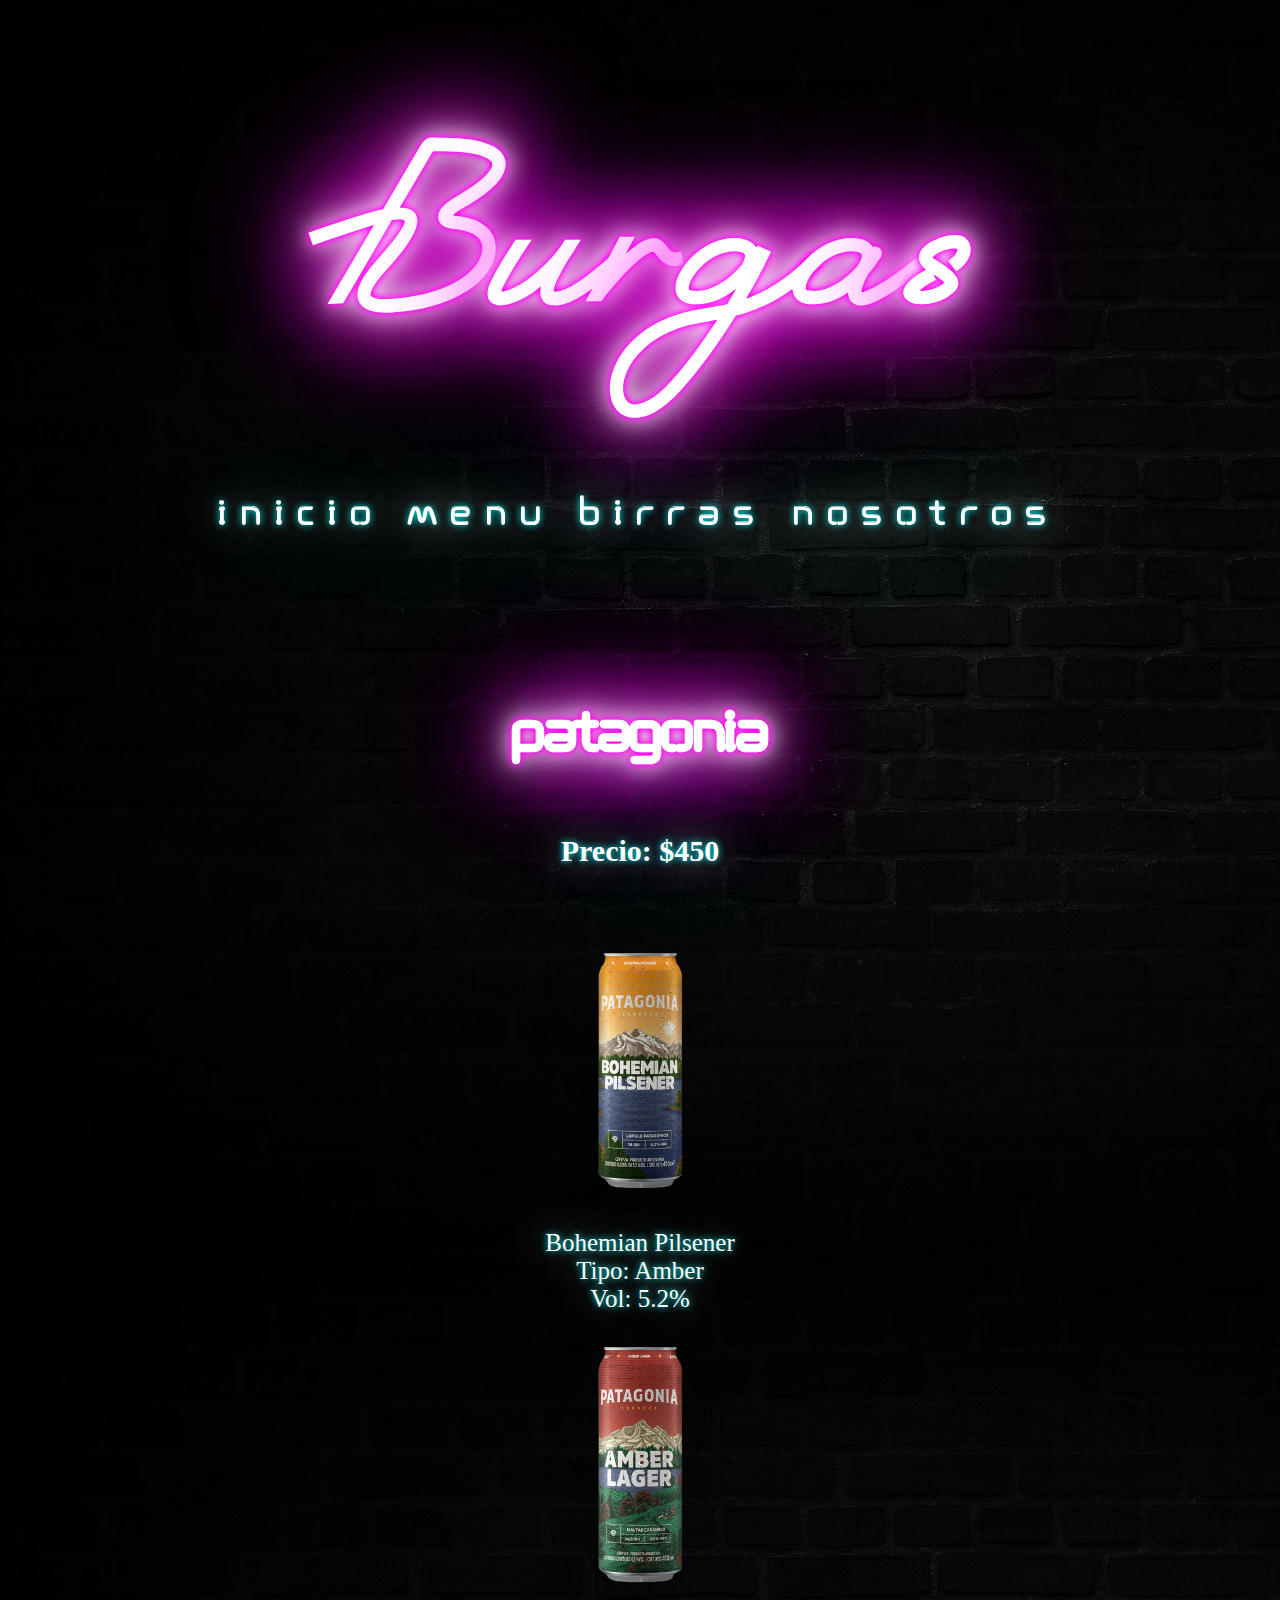
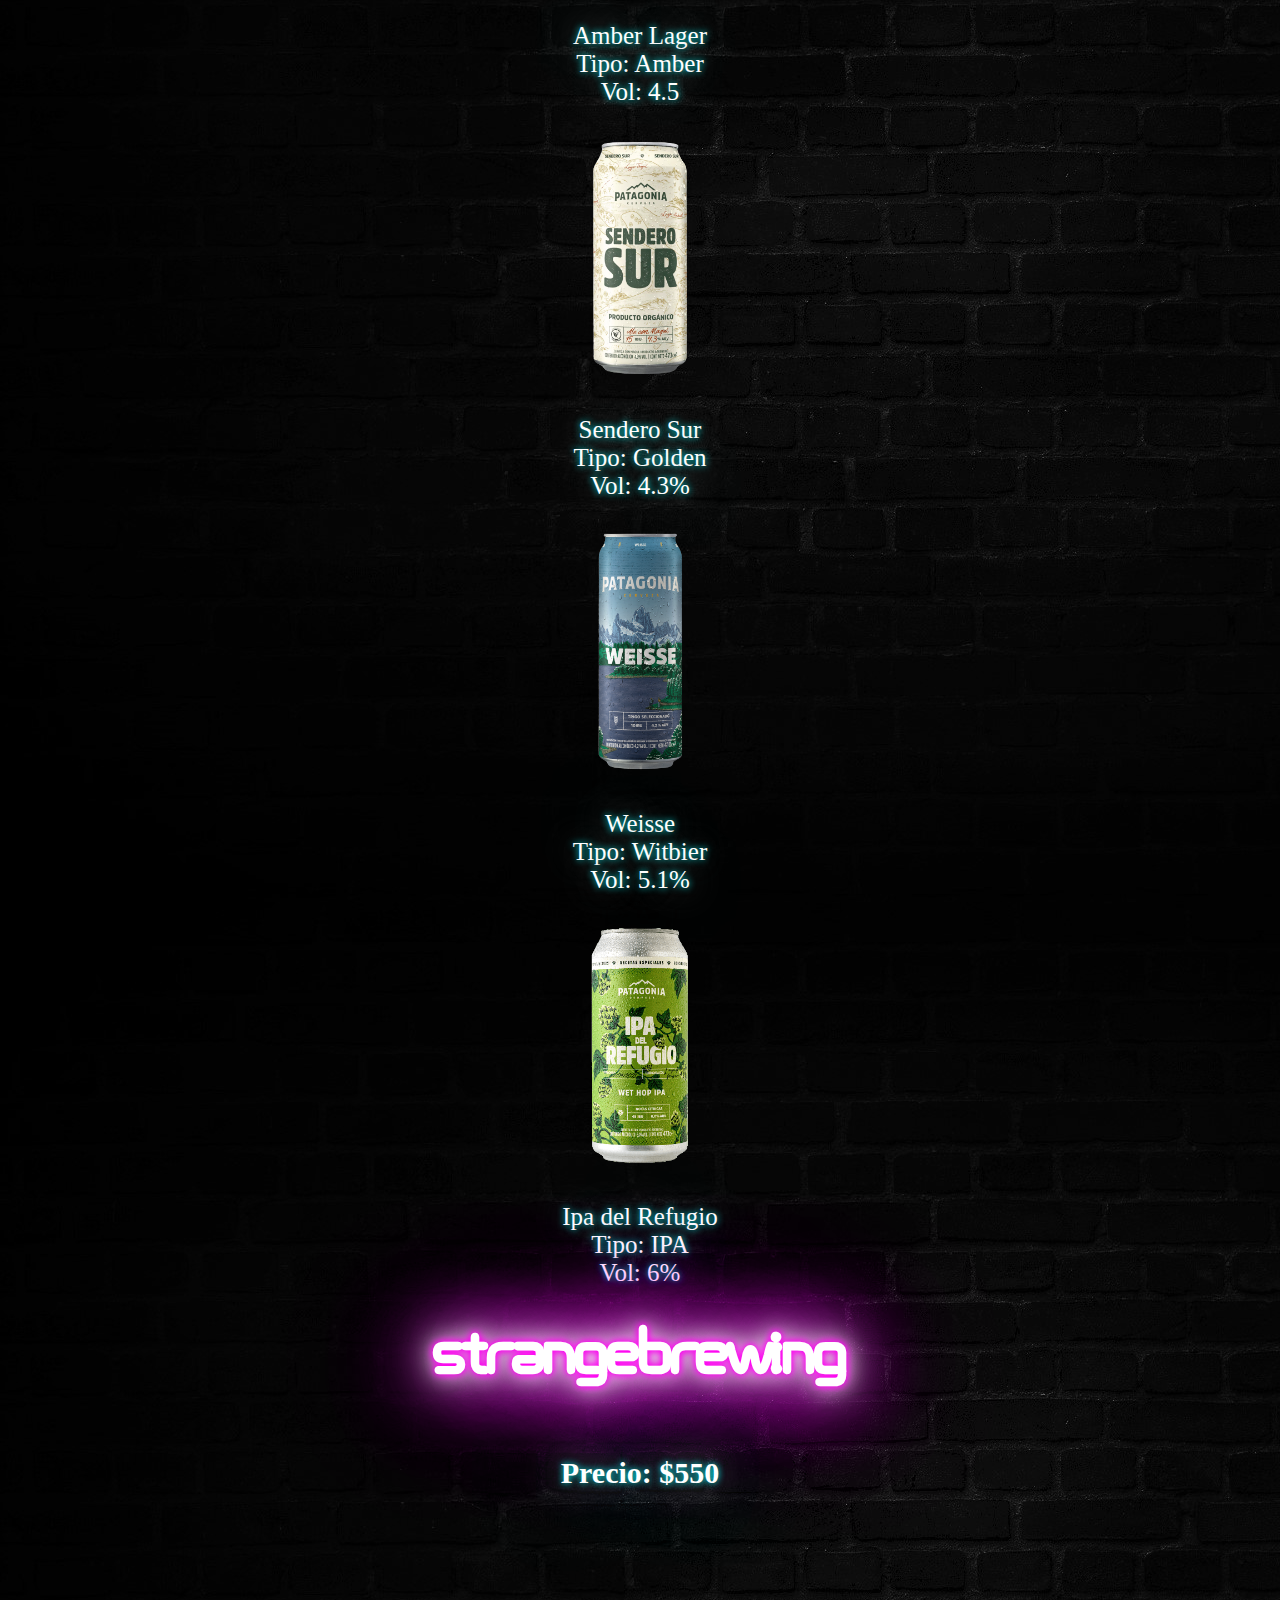
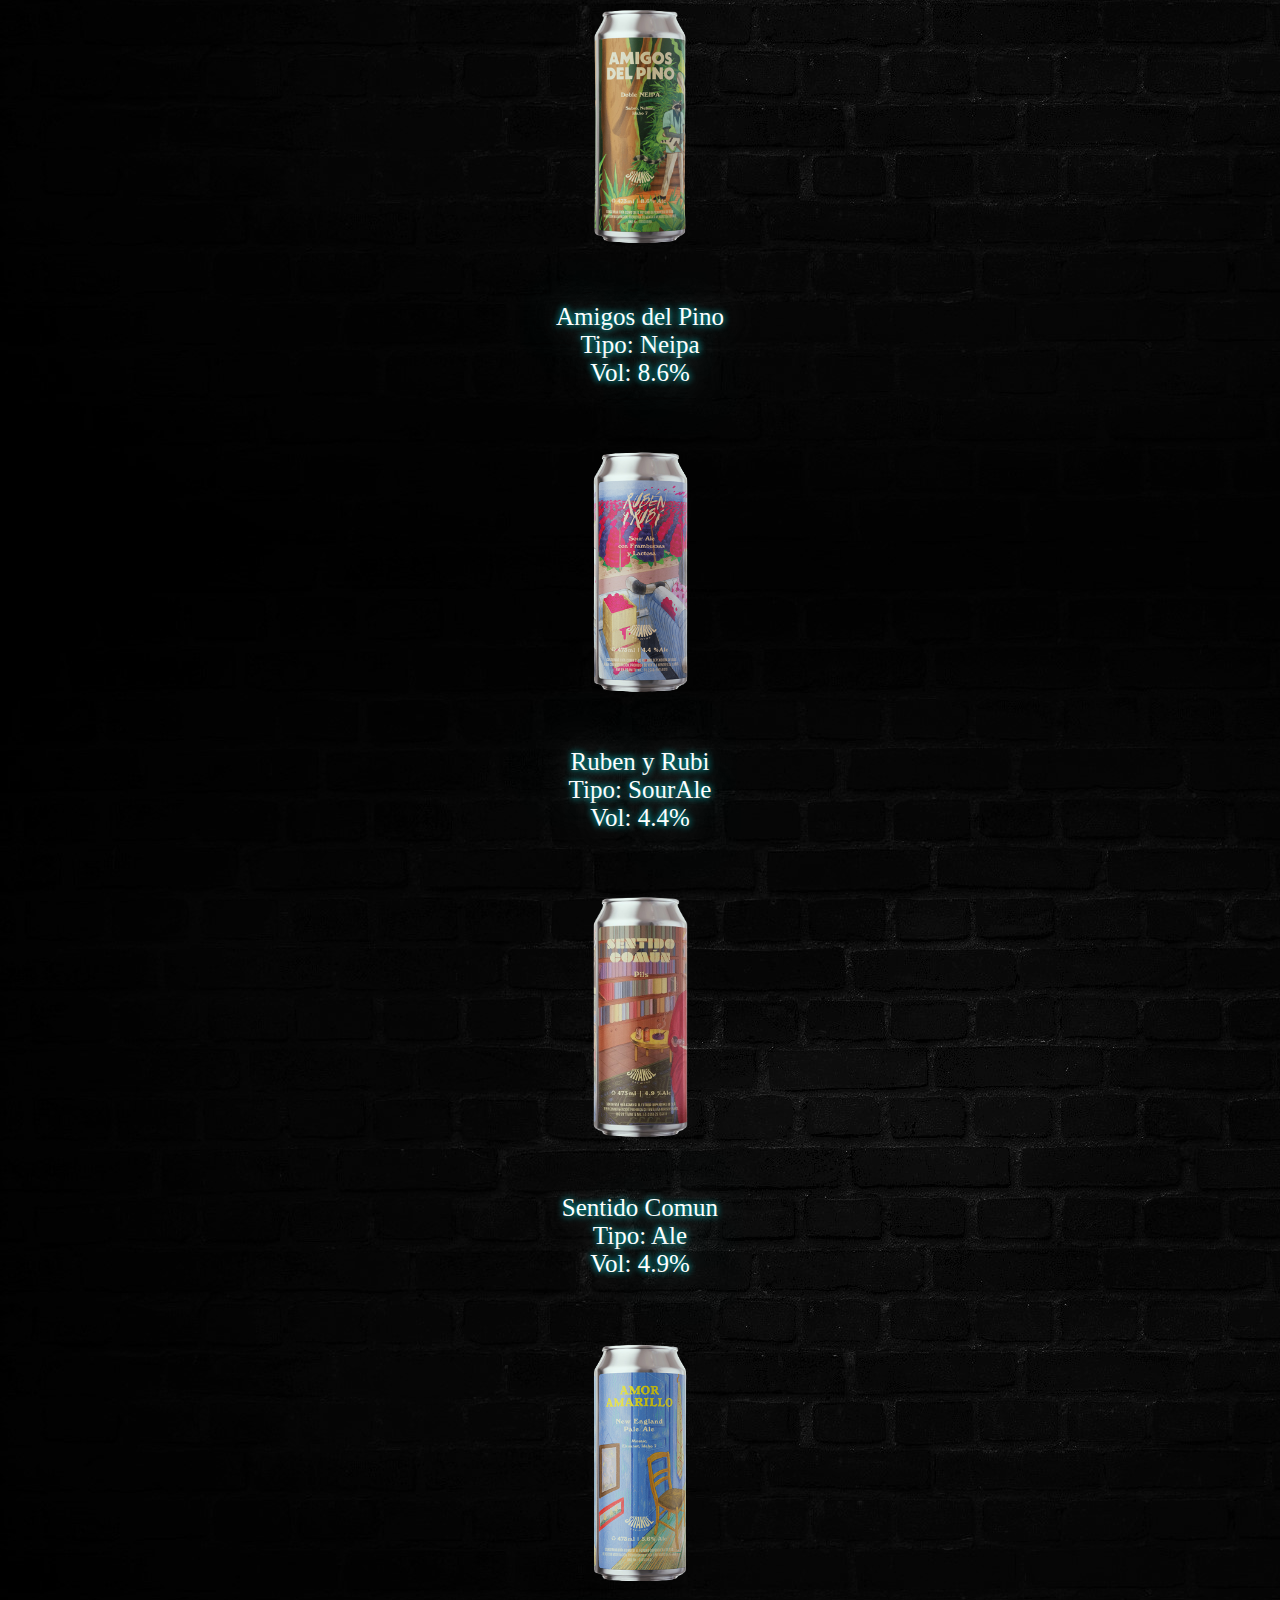
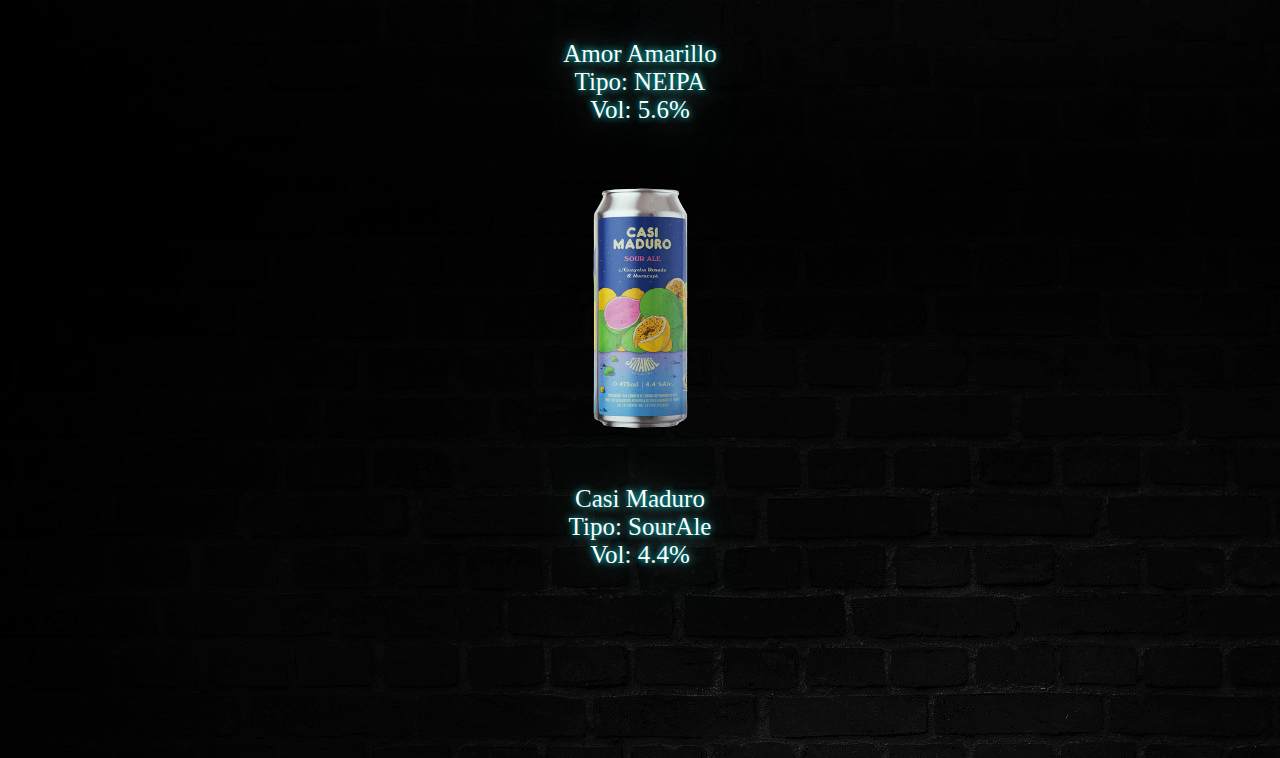
==== commit a3dc0dde: "agrege mixin y map get" ====
--- a/paginas/birras.html
+++ b/paginas/birras.html
@@ -1,5 +1,5 @@
 <!DOCTYPE html>
-<html lang="en">
+<html lang="es">
 <head>
     <meta charset="UTF-8">
     <meta http-equiv="X-UA-Compatible" content="IE=edge">
@@ -8,6 +8,8 @@
     <link rel="stylesheet" href="https://cdnjs.cloudflare.com/ajax/libs/font-awesome/6.1.1/css/all.min.css" integrity="sha512-KfkfwYDsLkIlwQp6LFnl8zNdLGxu9YAA1QvwINks4PhcElQSvqcyVLLD9aMhXd13uQjoXtEKNosOWaZqXgel0g==" crossorigin="anonymous" referrerpolicy="no-referrer" />
     <link rel="stylesheet" href="../estilos.css">  
     <title>Birras</title>
+    <meta name ="description" content= "Birras Artesanales de la mano de Antares y Strange Brewing">
+    <meta name="keywords" content = "Cerveza Artesanal, Antares, Strange, StrangeBrewing, Brewing, Pinta">
 </head>
 <body>
     <!--Empieza Nav-->
@@ -23,7 +25,7 @@
     </header>
     <!-- Termina Nav-->
     <!-- Empieza Columnas en Bootstrap de birras -->
-    <h2 class="neon birrasneon" >Patagonia</h2>
+    <h2 class="birrasneon" >Patagonia</h2>
             <h3 class="preciosbirra">Precio: $450</h3>
             <section class="boxbirra" id="patagonia">
             <div class="container-fluid">
@@ -37,7 +39,7 @@
                 </div>
             </div>
             </section>
-        <h2 class="neon birrasneon" >StrangeBrewing</h2>
+        <h2 class="birrasneon" >StrangeBrewing</h2>
             <h3 class="preciosbirra">Precio: $550</h3>
             <section class="boxbirra" id="strange">
                 <div class="container-fluid">
@@ -54,9 +56,9 @@
         <!-- Termina Columnas en Bootstrap de birras-->
 </body>
 <footer>
-    <i class="fa-brands fa-whatsapp" id="wsp"></i>
-    <i class="fa-brands fa-instagram" id="ig"></i>
-    <i class="fa-brands fa-facebook" id="fb"></i>
+    <i class="fa-brands fa-whatsapp btn--wsp" ></i>
+    <i class="fa-brands fa-instagram btn--ig" ></i>
+    <i class="fa-brands fa-facebook btn--fb" ></i>
 
 </footer>
 <a href="#" class="subir">
--- a/estilos.css
+++ b/estilos.css
@@ -2,10 +2,45 @@
   font-family: neon;
   src: url(fonts/NeonBines.ttf);
 }
+
 @font-face {
   font-family: neonDos;
   src: url(fonts/Neon.ttf);
 }
+
+@-webkit-keyframes blink {
+  78% {
+    color: inherit;
+    text-shadow: inherit;
+  }
+  79% {
+    color: #333;
+  }
+  80% {
+    text-shadow: none;
+  }
+  81% {
+    color: inherit;
+    text-shadow: inherit;
+  }
+  82% {
+    color: #333;
+    text-shadow: none;
+  }
+  83% {
+    color: inherit;
+    text-shadow: inherit;
+  }
+  92% {
+    color: #333;
+    text-shadow: none;
+  }
+  92.5% {
+    color: inherit;
+    text-shadow: inherit;
+  }
+}
+
 @keyframes blink {
   78% {
     color: inherit;
@@ -38,21 +73,24 @@
     text-shadow: inherit;
   }
 }
+
 * {
   margin: 0;
+  margin-bottom: 1%;
   padding: 0;
-  box-sizing: border-box;
-}
-
-.neon {
-  color: rgb(255, 255, 255);
-  text-shadow: 0 0 7px rgb(255, 0, 242), 0 0 10px rgb(255, 0, 242), 0 0 21px #fff, 0 0 42px rgb(255, 255, 255), 0 0 82px rgb(255, 0, 242), 0 0 92px rgb(255, 0, 242), 0 0 102px rgb(255, 0, 242), 0 0 151px rgb(255, 0, 242);
+  -webkit-box-sizing: border-box;
+          box-sizing: border-box;
+}
+
+.neon, #antind, #strangeind, .donde, .time, .menuneon, .guarnicionneon, .birrasneon, .reserva {
+  color: white;
+  text-shadow: 0 0 7px #ff00f2, 0 0 10px #ff00f2, 0 0 21px #fff, 0 0 42px white, 0 0 82px #ff00f2, 0 0 92px #ff00f2, 0 0 102px #ff00f2, 0 0 151px #ff00f2;
   font-family: neonDos;
 }
 
-.neon:hover {
-  color: rgb(255, 255, 255);
-  text-shadow: 0 0 7px rgb(0, 255, 255), 0 0 21px rgb(0, 0, 0), 0 0 42px rgb(255, 255, 255), 0 0 151px rgb(0, 255, 255);
+.neon:hover, #antind:hover, #strangeind:hover, .donde:hover, .time:hover, .menuneon:hover, .guarnicionneon:hover, .birrasneon:hover, .reserva:hover {
+  color: white;
+  text-shadow: 0 0 7px cyan, 0 0 21px black, 0 0 42px white, 0 0 151px cyan;
   font-family: neonDos;
 }
 
@@ -73,31 +111,38 @@
   text-transform: capitalize;
   font-size: 150px;
   width: auto;
-  text-shadow: 0 0 7px rgb(255, 0, 242), 0 0 10px rgb(255, 0, 242), 0 0 21px #fff, 0 0 42px rgb(255, 255, 255), 0 0 82px rgb(255, 0, 242), 0 0 92px rgb(255, 0, 242), 0 0 102px rgb(255, 0, 242), 0 0 151px rgb(255, 0, 242);
+  text-shadow: 0 0 7px #ff00f2, 0 0 10px #ff00f2, 0 0 21px #fff, 0 0 42px white, 0 0 82px #ff00f2, 0 0 92px #ff00f2, 0 0 102px #ff00f2, 0 0 151px #ff00f2;
   font-family: neon;
 }
 
 header h1 a {
   text-decoration: none;
-  color: rgb(255, 255, 255);
+  color: white;
 }
 
 header span {
-  animation: blink linear infinite 1.5s;
+  -webkit-animation: blink linear infinite 1.5s;
+          animation: blink linear infinite 1.5s;
 }
 
 @media only screen and (min-width: 200px) and (max-width: 478px) {
   header h1 {
     font-size: 50px;
   }
-
-}
+  strong {
+    font-size: 30px;
+  }
+}
+
 @media only screen and (max-width: 768px) {
   header h1 {
     font-size: 80px;
   }
-
-}
+  strong {
+    font-size: 30px;
+  }
+}
+
 /* Termina Logo */
 /* Empieza Nav */
 header ul li {
@@ -112,8 +157,8 @@
 
 header ul ul li {
   display: block;
-  color: rgb(255, 255, 255);
-  text-shadow: 0 0 7px rgb(255, 0, 242), 0 0 10px rgb(255, 0, 242), 0 0 21px #fff, 0 0 42px rgb(255, 255, 255), 0 0 82px rgb(255, 0, 242), 0 0 92px rgb(255, 0, 242), 0 0 102px rgb(255, 0, 242), 0 0 151px rgb(255, 0, 242);
+  color: white;
+  text-shadow: 0 0 7px #ff00f2, 0 0 10px #ff00f2, 0 0 21px #fff, 0 0 42px white, 0 0 82px #ff00f2, 0 0 92px #ff00f2, 0 0 102px #ff00f2, 0 0 151px #ff00f2;
 }
 
 header ul li :hover ul {
@@ -127,27 +172,30 @@
 }
 
 .menu {
-  color: rgb(255, 255, 255);
+  color: white;
   font-size: 50px;
   letter-spacing: 0.3em;
   text-align: center;
   text-decoration: none;
+  display: -webkit-box;
+  display: -ms-flexbox;
   display: flex;
-  flex-wrap: wrap;
+  -ms-flex-wrap: wrap;
+      flex-wrap: wrap;
   padding-left: 10px;
   padding-right: 10px;
   list-style: none;
-  text-shadow: 0 0 7px rgb(0, 255, 255), 0 0 21px rgb(0, 0, 0), 0 0 42px rgb(255, 255, 255), 0 0 151px rgb(0, 255, 255);
+  text-shadow: 0 0 7px cyan, 0 0 21px black, 0 0 42px white, 0 0 151px cyan;
   font-family: neonDos;
 }
 
 header .menu :hover {
-  color: rgb(255, 255, 255);
-  text-shadow: 0 0 7px rgb(255, 0, 242), 0 0 10px rgb(255, 0, 242), 0 0 21px #fff, 0 0 42px rgb(255, 255, 255), 0 0 82px rgb(255, 0, 242), 0 0 92px rgb(255, 0, 242), 0 0 102px rgb(255, 0, 242), 0 0 151px rgb(255, 0, 242);
+  color: white;
+  text-shadow: 0 0 7px #ff00f2, 0 0 10px #ff00f2, 0 0 21px #fff, 0 0 42px white, 0 0 82px #ff00f2, 0 0 92px #ff00f2, 0 0 102px #ff00f2, 0 0 151px #ff00f2;
 }
 
 header .menu:active {
-  text-shadow: 0 0 7px rgb(37, 211, 102), 0 0 21px #fff, 0 0 42px rgb(37, 211, 102), 0 0 151px rgb(37, 211, 102);
+  text-shadow: 0 0 7px #25d366, 0 0 21px #fff, 0 0 42px #25d366, 0 0 151px #25d366;
 }
 
 /* Termina Nav */
@@ -177,19 +225,19 @@
 }
 
 .carousel-control-next-icon:after {
-  content: ">";
+  content: '>';
   font-size: 55px;
   font-weight: 1000;
   color: white;
-  text-shadow: 0 0 7px rgb(37, 211, 102), 0 0 21px #fff, 0 0 42px rgb(37, 211, 102), 0 0 151px rgb(37, 211, 102);
+  text-shadow: 0 0 7px #25d366, 0 0 21px #fff, 0 0 42px #25d366, 0 0 151px #25d366;
 }
 
 .carousel-control-prev-icon:after {
-  content: "<";
+  content: '<';
   font-size: 55px;
   font-weight: 1000;
   color: white;
-  text-shadow: 0 0 7px rgb(37, 211, 102), 0 0 21px #fff, 0 0 42px rgb(37, 211, 102), 0 0 151px rgb(37, 211, 102);
+  text-shadow: 0 0 7px #25d366, 0 0 21px #fff, 0 0 42px #25d366, 0 0 151px #25d366;
 }
 
 @media only screen and (min-width: 280px) {
@@ -198,18 +246,21 @@
     height: 400px;
   }
 }
+
 @media only screen and (max-width: 480px) {
   .carousel-inner img {
     width: 600px;
     height: 600px;
   }
 }
+
 @media only screen and (min-width: 1024px) {
   .carousel-inner img {
     width: 50%;
     height: 50%;
   }
 }
+
 .carousel-caption {
   top: 0;
   bottom: auto;
@@ -217,29 +268,30 @@
 
 .neoncarousel {
   font-size: 50px;
-  color: rgb(255, 255, 255);
-  text-shadow: 0 0 7px rgb(0, 255, 255), 0 0 21px rgb(0, 0, 0), 0 0 42px rgb(255, 255, 255), 0 0 151px rgb(0, 255, 255);
+  color: white;
+  text-shadow: 0 0 7px cyan, 0 0 21px black, 0 0 42px white, 0 0 151px cyan;
   font-family: neonDos;
 }
 
 .burgersindimg {
   font-size: 50px;
-  color: rgb(255, 255, 255);
-  text-shadow: 0 0 7px rgb(0, 255, 255), 0 0 21px rgb(0, 0, 0), 0 0 42px rgb(255, 255, 255), 0 0 151px rgb(0, 255, 255);
+  color: white;
+  text-shadow: 0 0 7px cyan, 0 0 21px black, 0 0 42px white, 0 0 151px cyan;
   font-family: neonDos;
 }
 
 .neoncarouselb {
   opacity: 0;
-  color: rgb(255, 255, 255);
-  text-shadow: 0 0 7px rgb(0, 255, 255), 0 0 21px rgb(0, 0, 0), 0 0 42px rgb(255, 255, 255), 0 0 151px rgb(0, 255, 255);
-  font-family: "Lucida Sans";
+  color: white;
+  text-shadow: 0 0 7px cyan, 0 0 21px black, 0 0 42px white, 0 0 151px cyan;
+  font-family: 'Lucida Sans';
   font-size: 25px;
 }
 
 .beers {
   min-height: 100%;
   width: 100%;
+  display: -ms-grid;
   display: grid;
 }
 
@@ -262,12 +314,14 @@
     height: 400px;
   }
 }
+
 @media only screen and (max-width: 480px) {
   .carouselimgind img {
     width: 600px;
     height: 600px;
   }
 }
+
 #antind {
   font-size: 65px;
   text-decoration: none;
@@ -280,31 +334,46 @@
 
 @media only screen and (min-width: 1024px) {
   .beers {
-    grid-template-columns: 1fr 1fr;
-  }
-
+    -ms-grid-columns: 1fr 1fr;
+        grid-template-columns: 1fr 1fr;
+  }
   .beerlogoind1 {
+    -ms-grid-column: 1;
     grid-column: 1/1;
+    -ms-grid-row: 1;
+    -ms-grid-row-span: 3;
     grid-row: 1/4;
   }
-
   .beerlogoind2 {
+    -ms-grid-column: 2;
     grid-column: 2/2;
+    -ms-grid-row: 1;
+    -ms-grid-row-span: 3;
     grid-row: 1/4;
   }
 }
+
 /* Termina carouseles index hamburguesas y cervezas */
 /* Empieza Localizacion Horario y Mapa */
 .locate {
-  flex-direction: column;
+  -webkit-box-orient: vertical;
+  -webkit-box-direction: normal;
+      -ms-flex-direction: column;
+          flex-direction: column;
+  display: -webkit-box;
+  display: -ms-flexbox;
   display: flex;
-  align-items: center;
-  justify-content: center;
+  -webkit-box-align: center;
+      -ms-flex-align: center;
+          align-items: center;
+  -webkit-box-pack: center;
+      -ms-flex-pack: center;
+          justify-content: center;
 }
 
 .locate p {
   font-size: 25px;
-  text-shadow: 0 0 7px rgb(0, 255, 255), 0 0 21px rgb(0, 0, 0), 0 0 42px rgb(255, 255, 255), 0 0 151px rgb(0, 255, 255);
+  text-shadow: 0 0 7px cyan, 0 0 21px black, 0 0 42px white, 0 0 151px cyan;
   color: #fff;
 }
 
@@ -313,19 +382,19 @@
   height: 350px;
 }
 
-#donde {
+.donde {
   font-size: 60px;
   margin: 5%;
 }
 
-#time {
+.time {
   font-size: 50px;
   margin: 5%;
 }
 
 /* Termina Localizacion Horario Y Mapa */
 /*Empieza Menu */
-#menuneon {
+.menuneon {
   text-align: center;
   font-size: 80px;
   margin-bottom: 10%;
@@ -334,6 +403,7 @@
 /* Empieza Hamburguesas */
 .burgermenu {
   width: 100%;
+  display: -ms-grid;
   display: grid;
   min-height: 300px;
 }
@@ -341,147 +411,187 @@
 .nombreh {
   font-size: 45px;
   color: #fff;
-  text-shadow: 0 0 7px rgb(0, 255, 255), 0 0 21px rgb(0, 0, 0), 0 0 42px rgb(255, 255, 255), 0 0 151px rgb(0, 255, 255);
+  text-shadow: 0 0 7px cyan, 0 0 21px black, 0 0 42px white, 0 0 151px cyan;
   font-family: neondos;
 }
 
 .burgersmenuimg {
+  display: -ms-grid;
   display: grid;
   border: 2px solid #000;
   border-radius: 7px;
-  box-shadow: 0 0 5px #333;
-  color: rgb(255, 255, 255);
-  text-shadow: 0 0 7px rgb(0, 255, 255), 0 0 21px rgb(0, 0, 0), 0 0 42px rgb(255, 255, 255), 0 0 151px rgb(0, 255, 255);
-  font-family: neonDos;
+  -webkit-box-shadow: 0 0 5px #333;
+          box-shadow: 0 0 5px #333;
+  margin: 5%;
 }
 
 .burgermenu1 {
   background-image: url(imagenesproyecto/chicken.jpg);
   background-position: center;
   background-size: cover;
-  height: 300px;
+  height: 400px;
 }
 
 .burgermenu2 {
   background-image: url(imagenesproyecto/classic.jpg);
   background-position: center;
   background-size: cover;
-  height: 300px;
+  height: 400px;
 }
 
 .burgermenu3 {
   background-image: url(imagenesproyecto/rustik.jpg);
   background-position: center;
   background-size: cover;
-  height: 300px;
+  height: 400px;
 }
 
 .burgermenu4 {
   background-image: url(imagenesproyecto/vegancheese.jpg);
   background-position: center;
   background-size: cover;
-  height: 300px;
+  height: 400px;
 }
 
 .burgermenu5 {
   background-image: url(imagenesproyecto/vegan.jpg);
   background-position: center;
   background-size: cover;
-  height: 300px;
+  height: 400px;
 }
 
 .ingredientes {
   color: #fff;
   font-size: 40px;
-  text-shadow: 0 0 7px rgb(37, 211, 102), 0 0 21px #fff, 0 0 42px rgb(37, 211, 102), 0 0 151px rgb(37, 211, 102);
+  text-shadow: 0 0 7px #25d366, 0 0 21px #fff, 0 0 42px #25d366, 0 0 151px #25d366;
   font-family: neondos;
 }
 
 @media only screen and (min-width: 280px) and (max-width: 479px) {
   .burgersmenu1 {
-    grid-template-columns: 1fr;
-  }
-}
+    -ms-grid-columns: 1fr;
+        grid-template-columns: 1fr;
+  }
+}
+
 @media only screen and (min-width: 580px) {
   .burgersmenu1 {
-    grid-template-columns: 1fr 1fr 1fr 1fr;
-  }
-
+    -ms-grid-columns: 1fr 1fr 1fr 1fr;
+        grid-template-columns: 1fr 1fr 1fr 1fr;
+  }
   .nombreh1 {
+    -ms-grid-column: 1;
     grid-column: 1/1;
+    -ms-grid-row: 1;
     grid-row: 1/1;
   }
-
   .ingredientes1 {
+    -ms-grid-column: 1;
+    -ms-grid-column-span: 1;
     grid-column: 1/2;
+    -ms-grid-row: 2;
+    -ms-grid-row-span: 1;
     grid-row: 2/3;
   }
-
   .burgermenu1 {
+    -ms-grid-column: 3;
+    -ms-grid-column-span: 2;
     grid-column: 3/5;
+    -ms-grid-row: 1;
+    -ms-grid-row-span: 4;
     grid-row: 1/5;
   }
-
   .nombreh2 {
+    -ms-grid-column: 4;
+    -ms-grid-column-span: 1;
     grid-column: 4/5;
+    -ms-grid-row: 1;
     grid-row: 1/1;
   }
-
   .ingredientes2 {
+    -ms-grid-column: 4;
+    -ms-grid-column-span: 1;
     grid-column: 4/5;
+    -ms-grid-row: 2;
     grid-row: 2/2;
   }
-
   .burgermenu2 {
+    -ms-grid-column: 1;
+    -ms-grid-column-span: 2;
     grid-column: 1/3;
+    -ms-grid-row: 1;
+    -ms-grid-row-span: 4;
     grid-row: 1/5;
   }
-
   .nombreh3 {
+    -ms-grid-column: 1;
     grid-column: 1/1;
+    -ms-grid-row: 1;
     grid-row: 1/1;
   }
-
   .ingredientes3 {
+    -ms-grid-column: 1;
+    -ms-grid-column-span: 1;
     grid-column: 1/2;
+    -ms-grid-row: 2;
+    -ms-grid-row-span: 1;
     grid-row: 2/3;
   }
-
   .burgermenu3 {
+    -ms-grid-column: 3;
+    -ms-grid-column-span: 2;
     grid-column: 3/5;
+    -ms-grid-row: 1;
+    -ms-grid-row-span: 4;
     grid-row: 1/5;
   }
-
   .nombreh4 {
+    -ms-grid-column: 4;
+    -ms-grid-column-span: 1;
     grid-column: 4/5;
+    -ms-grid-row: 1;
     grid-row: 1/1;
   }
-
   .ingredientes4 {
+    -ms-grid-column: 4;
+    -ms-grid-column-span: 1;
     grid-column: 4/5;
+    -ms-grid-row: 2;
+    -ms-grid-row-span: 1;
     grid-row: 2/3;
   }
-
   .burgermenu4 {
+    -ms-grid-column: 1;
+    -ms-grid-column-span: 2;
     grid-column: 1/3;
+    -ms-grid-row: 1;
+    -ms-grid-row-span: 3;
     grid-row: 1/4;
   }
-
   .nombreh5 {
+    -ms-grid-column: 1;
     grid-column: 1/1;
+    -ms-grid-row: 1;
     grid-row: 1/1;
   }
-
   .ingredientes5 {
+    -ms-grid-column: 1;
+    -ms-grid-column-span: 1;
     grid-column: 1/2;
+    -ms-grid-row: 2;
+    -ms-grid-row-span: 1;
     grid-row: 2/3;
   }
-
   .burgermenu5 {
+    -ms-grid-column: 3;
+    -ms-grid-column-span: 2;
     grid-column: 3/5;
+    -ms-grid-row: 1;
+    -ms-grid-row-span: 3;
     grid-row: 1/4;
   }
 }
+
 /* Termina Hamburguesas */
 /*Empieza Guarniciones */
 .guarnicionneon {
@@ -491,59 +601,74 @@
 }
 
 .guarnicion {
+  display: -ms-grid;
   display: grid;
-  align-items: center;
-  justify-content: center;
+  -webkit-box-align: center;
+      -ms-flex-align: center;
+          align-items: center;
+  -webkit-box-pack: center;
+      -ms-flex-pack: center;
+          justify-content: center;
 }
 
 .guar {
   width: 70%;
-  flex-direction: row;
+  -webkit-box-orient: horizontal;
+  -webkit-box-direction: normal;
+      -ms-flex-direction: row;
+          flex-direction: row;
   padding-left: 10px;
   border-radius: 20px;
-  transition: transform 0.2s;
+  -webkit-transition: -webkit-transform .2s;
+  transition: -webkit-transform .2s;
+  transition: transform .2s;
+  transition: transform .2s, -webkit-transform .2s;
 }
 
 .guar:hover {
-  transform: scale(1.1);
+  -webkit-transform: scale(1.1);
+          transform: scale(1.1);
 }
 
 .preciosguar {
   font-size: 30px;
   text-align: center;
   color: #fff;
-  text-shadow: 0 0 7px rgb(0, 255, 255), 0 0 21px rgb(0, 0, 0), 0 0 42px rgb(255, 255, 255), 0 0 151px rgb(0, 255, 255);
+  text-shadow: 0 0 7px cyan, 0 0 21px black, 0 0 42px white, 0 0 151px cyan;
   margin-bottom: 10%;
 }
 
 @media only screen and (min-width: 480px) and (max-width: 768px) {
   .guarnicion {
-    grid-template-columns: 1fr;
-  }
-
+    -ms-grid-columns: 1fr;
+        grid-template-columns: 1fr;
+  }
   .guar {
     max-height: 300px;
     padding: 10px;
   }
 }
+
 @media only screen and (min-width: 768px) and (max-width: 1023px) {
   .guarnicion {
-    grid-template-columns: 1fr 1fr 1fr;
-  }
-
+    -ms-grid-columns: 1fr 1fr 1fr;
+        grid-template-columns: 1fr 1fr 1fr;
+  }
   .guar {
     max-height: 300px;
   }
 }
+
 @media only screen and (min-width: 1023px) {
   .guarnicion {
-    grid-template-columns: 1fr 1fr 1fr;
-  }
-
+    -ms-grid-columns: 1fr 1fr 1fr;
+        grid-template-columns: 1fr 1fr 1fr;
+  }
   .guar {
     max-height: 300px;
   }
 }
+
 /* Termina Guarnicion */
 /* Termina Menu*/
 /*Empieza Birras */
@@ -557,24 +682,28 @@
   font-size: 30px;
   text-align: center;
   color: #fff;
-  text-shadow: 0 0 7px rgb(0, 255, 255), 0 0 21px rgb(0, 0, 0), 0 0 42px rgb(255, 255, 255), 0 0 151px rgb(0, 255, 255);
+  text-shadow: 0 0 7px cyan, 0 0 21px black, 0 0 42px white, 0 0 151px cyan;
   margin-bottom: 5%;
 }
 
 .birrasbirra {
   max-width: 278px;
   max-height: 330px;
-  transition: transform 0.2s;
+  -webkit-transition: -webkit-transform .2s;
+  transition: -webkit-transform .2s;
+  transition: transform .2s;
+  transition: transform .2s, -webkit-transform .2s;
 }
 
 .birrasbirra:hover {
-  transform: scale(1.1);
+  -webkit-transform: scale(1.1);
+          transform: scale(1.1);
 }
 
 .neonbirras {
   font-size: 25px;
-  font-family: "Lucida Sans";
-  text-shadow: 0 0 7px rgb(0, 255, 255), 0 0 21px rgb(0, 0, 0), 0 0 42px rgb(255, 255, 255), 0 0 151px rgb(0, 255, 255);
+  font-family: 'Lucida Sans';
+  text-shadow: 0 0 7px cyan, 0 0 21px black, 0 0 42px white, 0 0 151px cyan;
   color: #fff;
   text-align: center;
 }
@@ -588,30 +717,34 @@
   max-height: 50%;
   border: #000;
   border-radius: 10%;
-  transition: transform 0.2s;
+  -webkit-transition: -webkit-transform .2s;
+  transition: -webkit-transform .2s;
+  transition: transform .2s;
+  transition: transform .2s, -webkit-transform .2s;
 }
 
 .fotonosotros:hover {
-  transform: scale(1.1);
+  -webkit-transform: scale(1.1);
+          transform: scale(1.1);
 }
 
 .texto {
-  font-family: "Lucilda sans";
-  color: #fff;
-  text-align: center;
-  text-shadow: 0 0 7px rgb(0, 255, 255), 0 0 21px rgb(0, 0, 0), 0 0 42px rgb(255, 255, 255), 0 0 151px rgb(0, 255, 255);
+  font-family: 'Lucilda sans';
+  color: #fff;
+  text-align: center;
+  text-shadow: 0 0 7px cyan, 0 0 21px black, 0 0 42px white, 0 0 151px cyan;
   font-size: 30px;
   margin: 5%;
 }
 
-#reserva {
+.reserva {
   text-align: center;
   font-size: 80px;
 }
 
 form {
   color: #fff;
-  text-shadow: 0 0 7px rgb(0, 255, 255), 0 0 21px rgb(0, 0, 0), 0 0 42px rgb(255, 255, 255), 0 0 151px rgb(0, 255, 255);
+  text-shadow: 0 0 7px cyan, 0 0 21px black, 0 0 42px white, 0 0 151px cyan;
   width: 80%;
   margin: 0 auto;
 }
@@ -627,13 +760,13 @@
 
 button.enviar {
   background-color: transparent;
-  text-shadow: 0 0 7px rgb(0, 255, 255), 0 0 21px rgb(0, 0, 0), 0 0 42px rgb(255, 255, 255), 0 0 151px rgb(0, 255, 255);
+  text-shadow: 0 0 7px cyan, 0 0 21px black, 0 0 42px white, 0 0 151px cyan;
   color: #fff;
 }
 
 button.enviar:hover {
   background-color: black;
-  text-shadow: 0 0 7px rgb(255, 0, 242), 0 0 21px rgb(0, 0, 0), 0 0 42px rgb(255, 0, 242), 0 0 151px rgb(255, 0, 242);
+  text-shadow: 0 0 7px #ff00f2, 0 0 21px black, 0 0 42px #ff00f2, 0 0 151px #ff00f2;
   color: #fff;
 }
 
@@ -648,39 +781,20 @@
     width: 300px;
     height: 300px;
   }
-
   .nosotroslocate {
     width: 400px;
     height: 300px;
   }
-
   #reserva {
     font-size: 60px;
   }
-
   #donde {
     font-size: 40px;
   }
 }
+
 /*termina nosotros*/
 /*empieza footer todas las paginas */
-.subir {
-  font-size: 50px;
-  height: 70px;
-  width: 70px;
-  color: #fff;
-  text-shadow: 0 0 7px rgb(255, 0, 242), 0 0 21px rgb(0, 0, 0), 0 0 42px rgb(255, 0, 242), 0 0 151px rgb(255, 0, 242);
-  position: fixed;
-  right: 20px;
-  bottom: 20px;
-}
-
-.subir:hover {
-  color: rgb(255, 255, 255);
-  text-shadow: 0 0 7px rgb(0, 255, 255), 0 0 21px rgb(0, 0, 0), 0 0 42px rgb(255, 255, 255), 0 0 151px rgb(0, 255, 255);
-  font-family: neonDos;
-}
-
 footer {
   word-spacing: 1em;
   height: 150px;
@@ -690,21 +804,37 @@
   padding-top: 75px;
 }
 
-footer #fb {
-  color: white;
-  text-shadow: 0 0 7px rgb(0, 255, 255), 0 0 21px rgb(0, 0, 0), 0 0 42px rgb(255, 255, 255), 0 0 151px rgb(0, 255, 255);
-}
-
-footer #wsp {
-  color: rgb(37, 211, 102);
-  text-shadow: 0 0 7px rgb(37, 211, 102), 0 0 21px #fff, 0 0 42px rgb(37, 211, 102), 0 0 151px rgb(37, 211, 102);
-}
-
-footer #ig {
-  color: white;
-  text-shadow: 0 0 7px rgb(255, 0, 242), 0 0 10px rgb(255, 0, 242), 0 0 21px #fff, 0 0 42px rgb(255, 255, 255), 0 0 82px rgb(255, 0, 242), 0 0 92px rgb(255, 0, 242), 0 0 102px rgb(255, 0, 242), 0 0 151px rgb(255, 0, 242);
+.btn--wsp {
+  color: #25d366;
+  text-shadow: 0 0 7px #25d366, 0 0 21px #fff, 0 0 42px #25d366, 0 0 151px #25d366;
+}
+
+.btn--ig {
+  color: white;
+  text-shadow: 0 0 7px #ff00f2, 0 0 10px #ff00f2, 0 0 21px #fff, 0 0 42px white, 0 0 82px #ff00f2, 0 0 92px #ff00f2, 0 0 102px #ff00f2, 0 0 151px #ff00f2;
+}
+
+.btn--fb {
+  color: rgba(255, 255, 255, 0.696);
+  text-shadow: 0 0 7px cyan, 0 0 21px black, 0 0 42px white, 0 0 151px cyan;
+}
+
+.subir {
+  font-size: 50px;
+  height: 70px;
+  width: 70px;
+  color: rgba(255, 255, 255, 0.696);
+  text-shadow: 0 0 7px #ff00f2, 0 0 21px black, 0 0 42px #ff00f2, 0 0 151px #ff00f2;
+  position: fixed;
+  right: 20px;
+  bottom: 20px;
+}
+
+.subir:hover {
+  color: rgba(255, 255, 255, 0.696);
+  text-shadow: 0 0 7px cyan, 0 0 21px black, 0 0 42px white, 0 0 151px cyan;
+  font-family: neonDos;
 }
 
 /*termina footer todas las paginas*/
-
-/*# sourceMappingURL=estilos.css.map */
+/*# sourceMappingURL=estilos.css.map */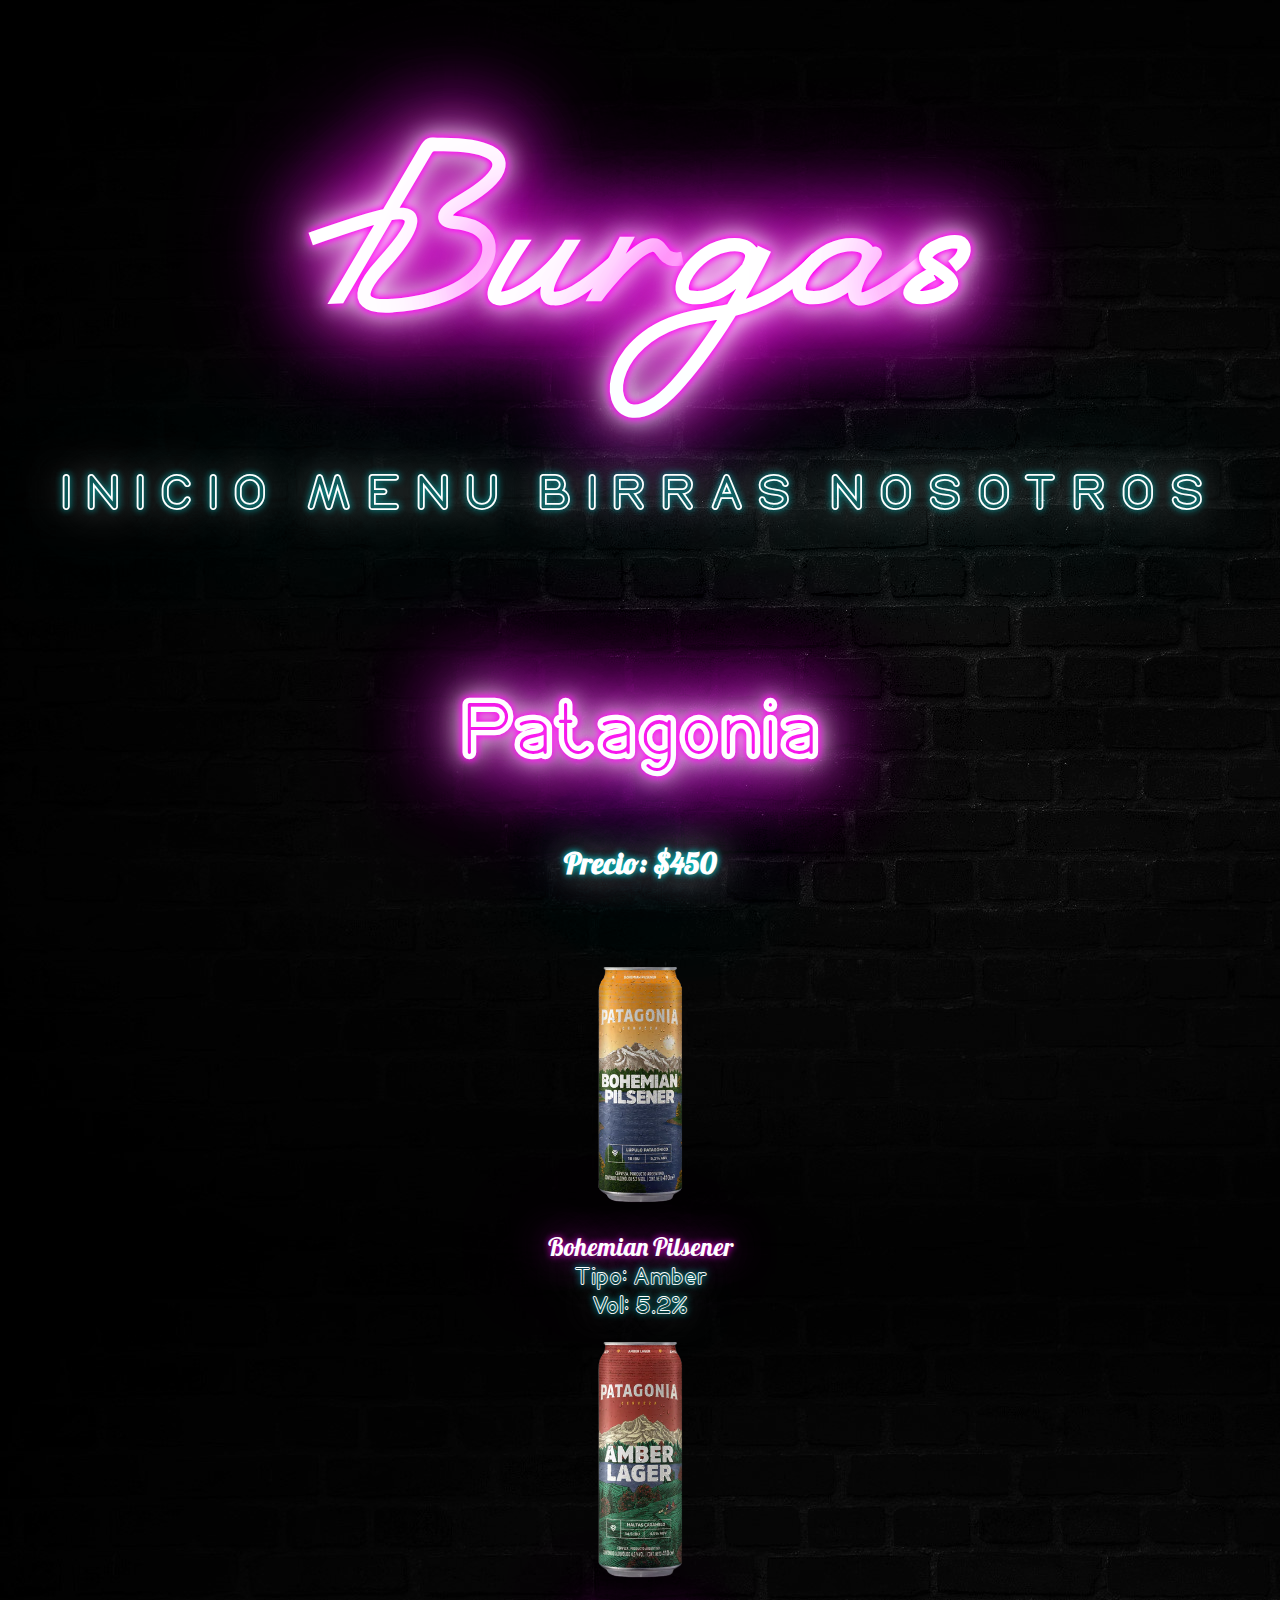
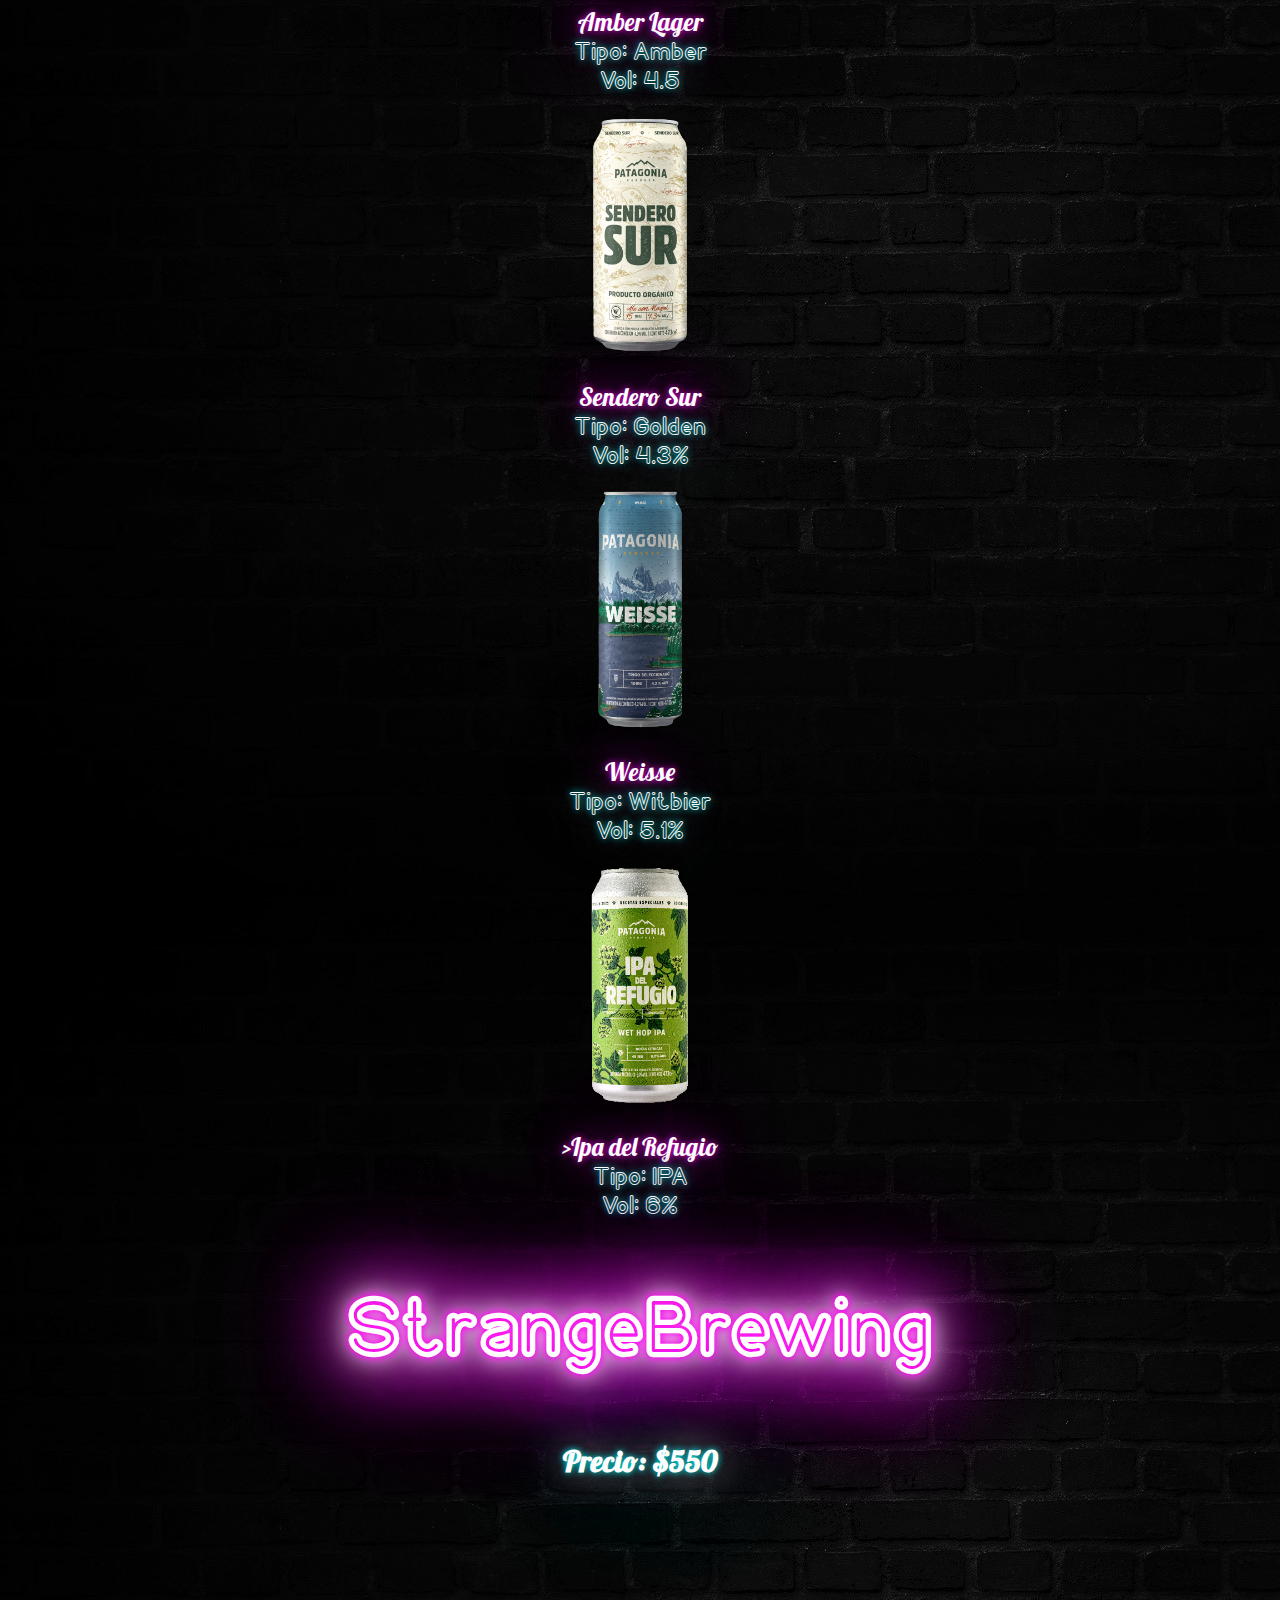
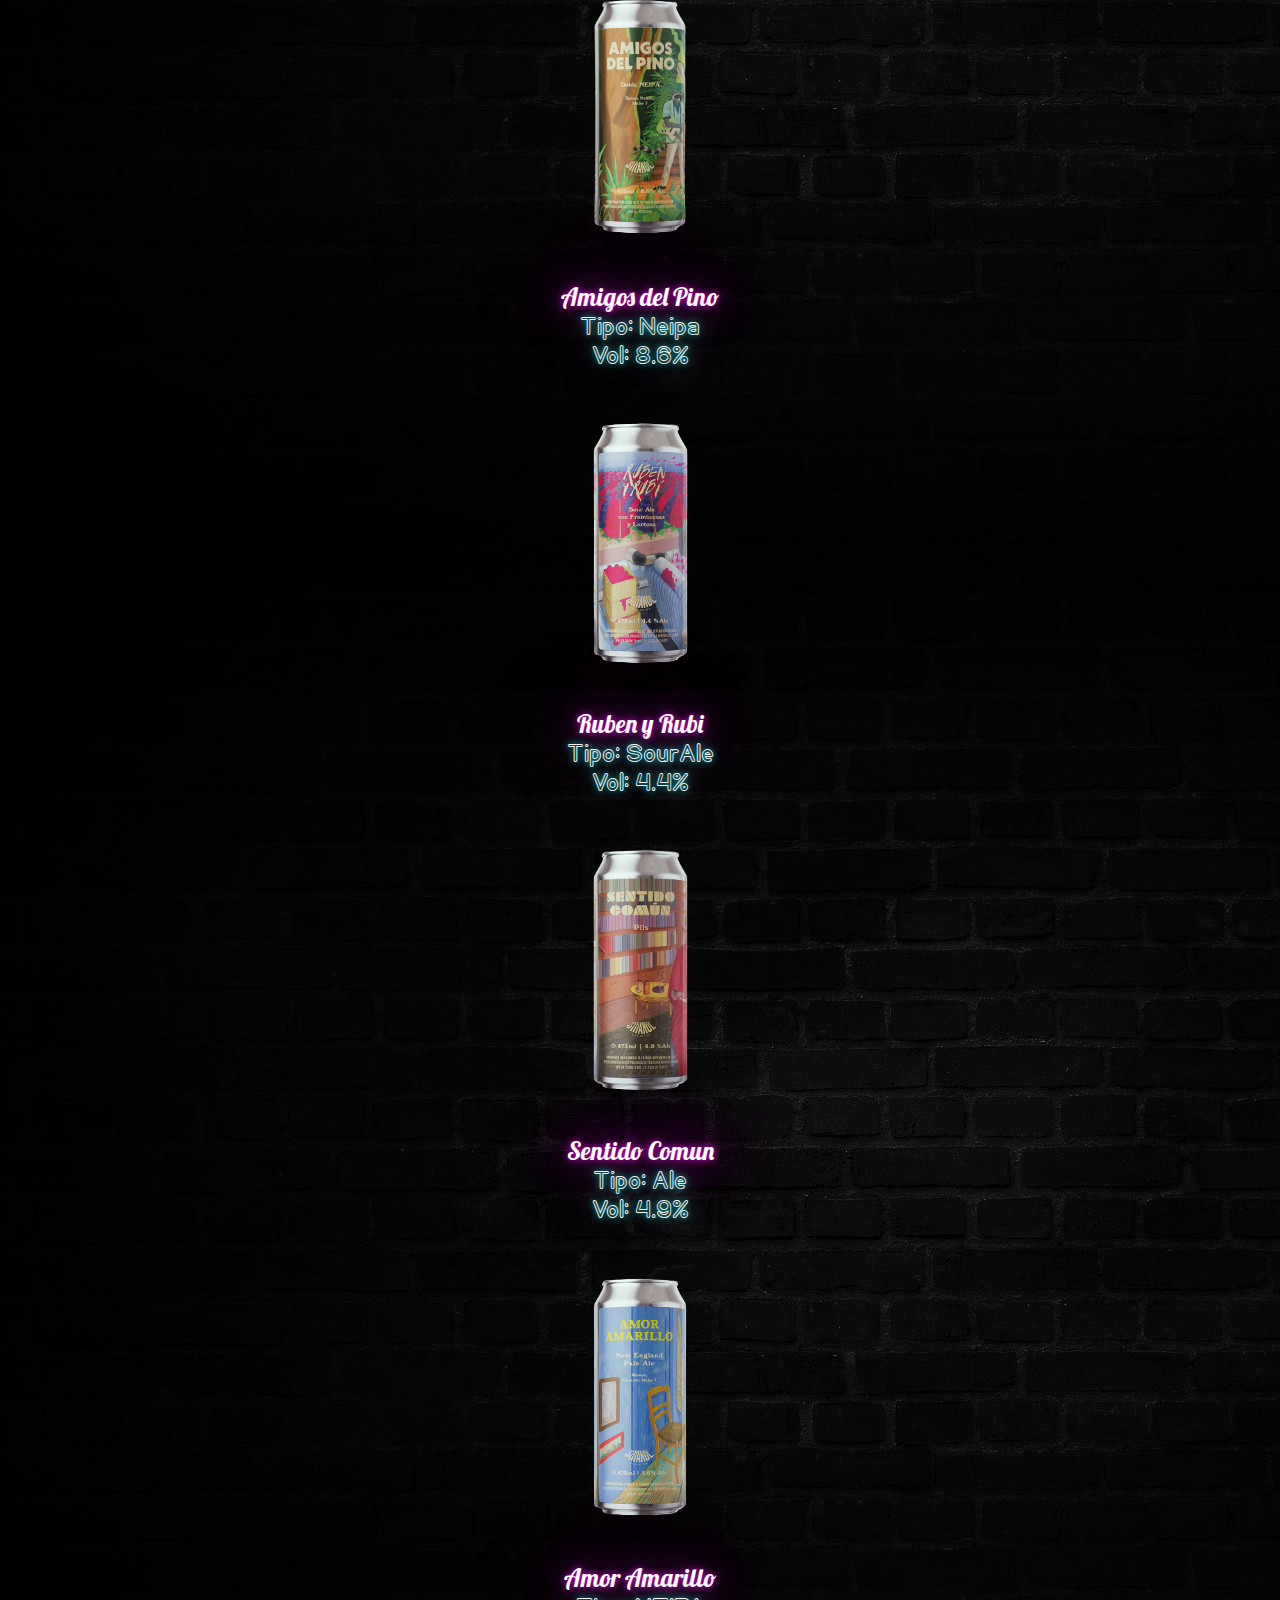
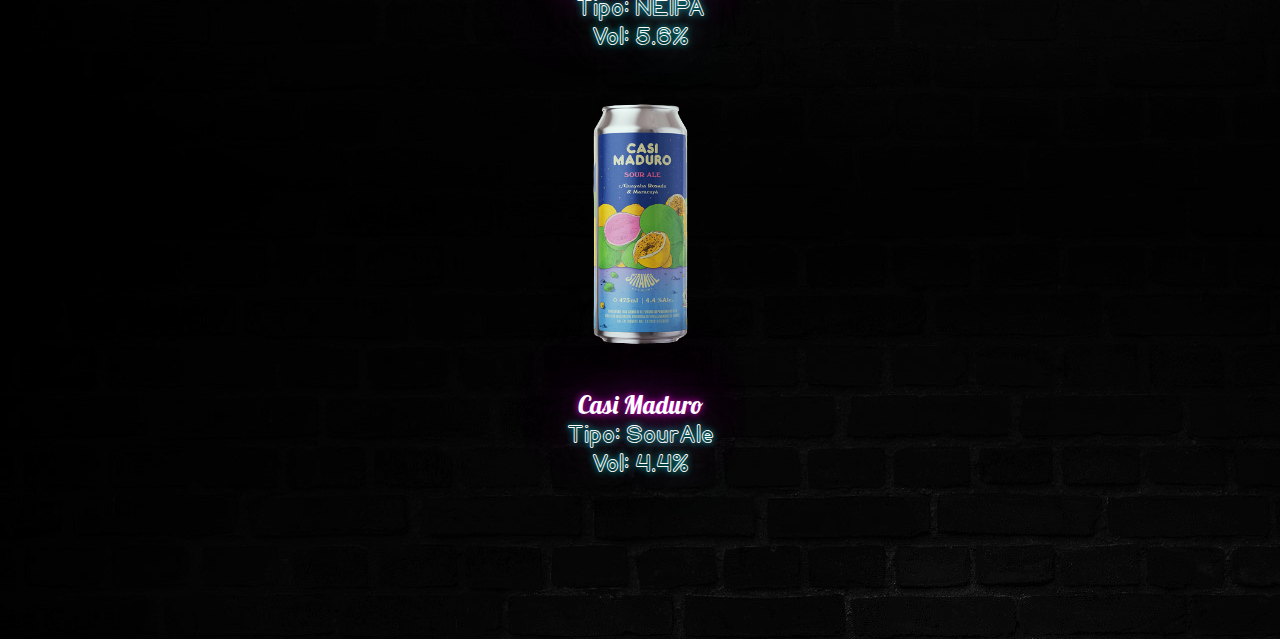
==== commit b3748d8a: "cambios en fuentes, imagenes, textos y media queris" ====
--- a/paginas/birras.html
+++ b/paginas/birras.html
@@ -31,11 +31,11 @@
             <div class="container-fluid">
                 <div class="row">
                     <div class="col-lg-1 neonbirras"></div>
-                    <div class="col-lg-2 neonbirras"><img src="../imagenesproyecto/pilsener.png" class="birrasbirra" id="birra1"><p>Bohemian Pilsener<br>Tipo: Amber<br>Vol: 5.2%</p></div>
-                    <div class="col-lg-2 neonbirras"><img src="../imagenesproyecto/amber.png" class="birrasbirra" id="birra2"><p>Amber Lager<br>Tipo: Amber<br>Vol: 4.5</p></div>
-                    <div class="col-lg-2 neonbirras"><img src="../imagenesproyecto/sendero.png" class="birrasbirra" id="birra3"><p>Sendero Sur<br>Tipo: Golden<br>Vol: 4.3%</p></div>
-                    <div class="col-lg-2 neonbirras"><img src="../imagenesproyecto/weisse.png" class="birrasbirra" id="birra4"><p>Weisse<br>Tipo: Witbier<br>Vol: 5.1%</p></div>
-                    <div class="col-lg-2 neonbirras"><img src="../imagenesproyecto/ipa.png" class="birrasbirra" id="birra5"><p>Ipa del Refugio<br>Tipo: IPA<br>Vol: 6%</p></div>
+                    <div class="col-lg-2 neonbirras"><img src="../imagenesproyecto/pilsener.png" class="birrasbirra" id="birra1"><p><span class="nombreh"> Bohemian Pilsener</span><br>Tipo: Amber<br>Vol: 5.2%</p></div>
+                    <div class="col-lg-2 neonbirras"><img src="../imagenesproyecto/amber.png" class="birrasbirra" id="birra2"><p><span class="nombreh">Amber Lager</span><br>Tipo: Amber<br>Vol: 4.5</p></div>
+                    <div class="col-lg-2 neonbirras"><img src="../imagenesproyecto/sendero.png" class="birrasbirra" id="birra3"><p><span class="nombreh">Sendero Sur</span><br>Tipo: Golden<br>Vol: 4.3%</p></div>
+                    <div class="col-lg-2 neonbirras"><img src="../imagenesproyecto/weisse.png" class="birrasbirra" id="birra4"><p><span class="nombreh">Weisse</span><br>Tipo: Witbier<br>Vol: 5.1%</p></div>
+                    <div class="col-lg-2 neonbirras"><img src="../imagenesproyecto/ipa.png" class="birrasbirra" id="birra5"><p><span class="nombreh">>Ipa del Refugio</span><br>Tipo: IPA<br>Vol: 6%</p></div>
                 </div>
             </div>
             </section>
@@ -45,11 +45,11 @@
                 <div class="container-fluid">
                     <div class="row">
                         <div class="col-lg-1 neonbirras"></div>
-                        <div class="col-lg-2 neonbirras"><img src="../imagenesproyecto/amigosdelpino.png" class="birrasbirra" id="birra6"><p>Amigos del Pino<br>Tipo: Neipa<br>Vol: 8.6%</p></div>
-                        <div class="col-lg-2 neonbirras"><img src="../imagenesproyecto/rubenyrubi.png" class="birrasbirra" id="birra7"><p>Ruben y Rubi<br>Tipo: SourAle<br>Vol: 4.4%</p></div>  
-                        <div class="col-lg-2 neonbirras"><img src="../imagenesproyecto/sentidocomun.png" class="birrasbirra" id="birra8"><p>Sentido Comun<br>Tipo: Ale<br>Vol: 4.9%</p></div>
-                        <div class="col-lg-2 neonbirras"><img src="../imagenesproyecto/amoramarillo.png" class="birrasbirra" id="birra9"><p>Amor Amarillo<br>Tipo: NEIPA<br>Vol: 5.6%</p></div>
-                        <div class="col-lg-2 neonbirras"><img src="../imagenesproyecto/casimaduro.png" class="birrasbirra" id="birra10"><p>Casi Maduro<br>Tipo: SourAle<br>Vol: 4.4%</p></div>
+                        <div class="col-lg-2 neonbirras"><img src="../imagenesproyecto/amigosdelpino.png" class="birrasbirra" id="birra6"><p><span class="nombreh">Amigos del Pino</span><br>Tipo: Neipa<br>Vol: 8.6%</p></div>
+                        <div class="col-lg-2 neonbirras"><img src="../imagenesproyecto/rubenyrubi.png" class="birrasbirra" id="birra7"><p><span class="nombreh">Ruben y Rubi</span><br>Tipo: SourAle<br>Vol: 4.4%</p></div>  
+                        <div class="col-lg-2 neonbirras"><img src="../imagenesproyecto/sentidocomun.png" class="birrasbirra" id="birra8"><p><span class="nombreh">Sentido Comun</span><br>Tipo: Ale<br>Vol: 4.9%</p></div>
+                        <div class="col-lg-2 neonbirras"><img src="../imagenesproyecto/amoramarillo.png" class="birrasbirra" id="birra9"><p><span class="nombreh">Amor Amarillo</span><br>Tipo: NEIPA<br>Vol: 5.6%</p></div>
+                        <div class="col-lg-2 neonbirras"><img src="../imagenesproyecto/casimaduro.png" class="birrasbirra" id="birra10"><p><span class="nombreh">Casi Maduro</span><br>Tipo: SourAle<br>Vol: 4.4%</p></div>
                     </div>
                 </div>
             </section>
--- a/estilos.css
+++ b/estilos.css
@@ -5,7 +5,12 @@
 
 @font-face {
   font-family: neonDos;
-  src: url(fonts/Neon.ttf);
+  src: url(fonts/NEONGLOW.otf);
+}
+
+@font-face {
+  font-family: neonNombre;
+  src: url(fonts/Lobster-Regular.ttf);
 }
 
 @-webkit-keyframes blink {
@@ -75,8 +80,7 @@
 }
 
 * {
-  margin: 0;
-  margin-bottom: 1%;
+  margin: 0%;
   padding: 0;
   -webkit-box-sizing: border-box;
           box-sizing: border-box;
@@ -123,24 +127,6 @@
 header span {
   -webkit-animation: blink linear infinite 1.5s;
           animation: blink linear infinite 1.5s;
-}
-
-@media only screen and (min-width: 200px) and (max-width: 478px) {
-  header h1 {
-    font-size: 50px;
-  }
-  strong {
-    font-size: 30px;
-  }
-}
-
-@media only screen and (max-width: 768px) {
-  header h1 {
-    font-size: 80px;
-  }
-  strong {
-    font-size: 30px;
-  }
 }
 
 /* Termina Logo */
@@ -189,13 +175,31 @@
   font-family: neonDos;
 }
 
-header .menu :hover {
+.menu:hover {
   color: white;
   text-shadow: 0 0 7px #ff00f2, 0 0 10px #ff00f2, 0 0 21px #fff, 0 0 42px white, 0 0 82px #ff00f2, 0 0 92px #ff00f2, 0 0 102px #ff00f2, 0 0 151px #ff00f2;
 }
 
 header .menu:active {
   text-shadow: 0 0 7px #25d366, 0 0 21px #fff, 0 0 42px #25d366, 0 0 151px #25d366;
+}
+
+@media only screen and (min-width: 200px) and (max-width: 478px) {
+  header h1 {
+    font-size: 60px;
+  }
+  .menu {
+    font-size: 30px;
+  }
+}
+
+@media only screen and (min-width: 479px) and (max-width: 768px) {
+  header h1 {
+    font-size: 80px;
+  }
+  .menu {
+    font-size: 30px;
+  }
 }
 
 /* Termina Nav */
@@ -230,6 +234,7 @@
   font-weight: 1000;
   color: white;
   text-shadow: 0 0 7px #25d366, 0 0 21px #fff, 0 0 42px #25d366, 0 0 151px #25d366;
+  font-family: neonNombre;
 }
 
 .carousel-control-prev-icon:after {
@@ -238,27 +243,7 @@
   font-weight: 1000;
   color: white;
   text-shadow: 0 0 7px #25d366, 0 0 21px #fff, 0 0 42px #25d366, 0 0 151px #25d366;
-}
-
-@media only screen and (min-width: 280px) {
-  .carousel-inner img {
-    width: 400px;
-    height: 400px;
-  }
-}
-
-@media only screen and (max-width: 480px) {
-  .carousel-inner img {
-    width: 600px;
-    height: 600px;
-  }
-}
-
-@media only screen and (min-width: 1024px) {
-  .carousel-inner img {
-    width: 50%;
-    height: 50%;
-  }
+  font-family: neonNombre;
 }
 
 .carousel-caption {
@@ -284,8 +269,24 @@
   opacity: 0;
   color: white;
   text-shadow: 0 0 7px cyan, 0 0 21px black, 0 0 42px white, 0 0 151px cyan;
-  font-family: 'Lucida Sans';
+  font-family: neonNombre;
   font-size: 25px;
+  -webkit-box-pack: center;
+      -ms-flex-pack: center;
+          justify-content: center;
+}
+
+.carouselimgind:hover img {
+  opacity: 0.3;
+}
+
+.carouselimgind:hover .neoncarouselb {
+  opacity: 1;
+}
+
+.carouselimgind img {
+  width: 580px;
+  height: 580px;
 }
 
 .beers {
@@ -295,41 +296,89 @@
   display: grid;
 }
 
-.carouselimgind:hover img {
-  opacity: 0.3;
-}
-
-.carouselimgind:hover .neoncarouselb {
-  opacity: 1;
-}
-
-.carouselimgind img {
-  width: 580px;
-  height: 580px;
-}
-
-@media only screen and (min-width: 280px) {
+#antind {
+  font-size: 65px;
+  text-decoration: none;
+}
+
+#strangeind {
+  font-size: 65px;
+  text-decoration: none;
+}
+
+@media only screen and (max-width: 280px) {
+  .carouselburgerind img {
+    width: 200px;
+    height: 200px;
+  }
+  .carouselimgind img {
+    width: 200px;
+    height: 200px;
+  }
+  #antind {
+    font-size: 35px;
+  }
+  #strangeind {
+    font-size: 35px;
+  }
+}
+
+@media only screen and (min-width: 281px) and (max-width: 480px) {
+  .carouselburgerind img {
+    width: 300px;
+    height: 300px;
+  }
+  .carouselimgind img {
+    width: 300px;
+    height: 300px;
+  }
+  #antind {
+    font-size: 35px;
+  }
+  #strangeind {
+    font-size: 35px;
+  }
+}
+
+@media only screen and (min-width: 481px) and (max-width: 780px) {
+  .carouselburgerind img {
+    width: 400px;
+    height: 400px;
+    -webkit-box-align: center;
+        -ms-flex-align: center;
+            align-items: center;
+  }
   .carouselimgind img {
     width: 400px;
     height: 400px;
   }
-}
-
-@media only screen and (max-width: 480px) {
-  .carouselimgind img {
-    width: 600px;
-    height: 600px;
-  }
-}
-
-#antind {
-  font-size: 65px;
-  text-decoration: none;
-}
-
-#strangeind {
-  font-size: 65px;
-  text-decoration: none;
+  #antind {
+    font-size: 35px;
+  }
+  #strangeind {
+    font-size: 35px;
+  }
+}
+
+@media only screen and (min-width: 781px) and (max-width: 1023px) {
+  .beers {
+    -ms-grid-columns: 1fr 1fr;
+        grid-template-columns: 1fr 1fr;
+  }
+  .beerlogoind1 {
+    -ms-grid-column: 1;
+    grid-column: 1/1;
+    -ms-grid-row: 1;
+    -ms-grid-row-span: 3;
+    grid-row: 1/4;
+  }
+  .beerlogoind2 {
+    -ms-grid-column: 2;
+    grid-column: 2/2;
+    -ms-grid-row: 1;
+    -ms-grid-row-span: 3;
+    grid-row: 1/4;
+  }
 }
 
 @media only screen and (min-width: 1024px) {
@@ -375,6 +424,7 @@
   font-size: 25px;
   text-shadow: 0 0 7px cyan, 0 0 21px black, 0 0 42px white, 0 0 151px cyan;
   color: #fff;
+  font-family: neonNombre;
 }
 
 .mapview {
@@ -397,7 +447,7 @@
 .menuneon {
   text-align: center;
   font-size: 80px;
-  margin-bottom: 10%;
+  margin-bottom: 5%;
 }
 
 /* Empieza Hamburguesas */
@@ -409,10 +459,15 @@
 }
 
 .nombreh {
-  font-size: 45px;
+  font-size: 65px;
   color: #fff;
-  text-shadow: 0 0 7px cyan, 0 0 21px black, 0 0 42px white, 0 0 151px cyan;
-  font-family: neondos;
+  text-shadow: 0 0 7px #ff00f2, 0 0 21px black, 0 0 42px #ff00f2, 0 0 151px #ff00f2;
+  font-family: neonNombre;
+}
+
+span.nombreh {
+  font-size: 35px;
+  text-shadow: 0 0 7px #ff00f2, 0 0 21px black, 0 0 42px #ff00f2, 0 0 151px #ff00f2;
 }
 
 .burgersmenuimg {
@@ -462,19 +517,142 @@
 
 .ingredientes {
   color: #fff;
-  font-size: 40px;
-  text-shadow: 0 0 7px #25d366, 0 0 21px #fff, 0 0 42px #25d366, 0 0 151px #25d366;
+  font-size: 35px;
+  text-shadow: 0 0 7px cyan, 0 0 21px black, 0 0 151px cyan;
   font-family: neondos;
 }
 
-@media only screen and (min-width: 280px) and (max-width: 479px) {
+@media only screen and (min-width: 280px) and (max-width: 1022px) {
   .burgersmenu1 {
     -ms-grid-columns: 1fr;
         grid-template-columns: 1fr;
   }
 }
 
-@media only screen and (min-width: 580px) {
+@media only screen and (min-width: 1023) and (max-width: 1024px) {
+  .burgersmenu1 {
+    -ms-grid-columns: 1fr 1fr 1fr 1fr;
+        grid-template-columns: 1fr 1fr 1fr 1fr;
+  }
+  .nombreh1 {
+    -ms-grid-column: 1;
+    grid-column: 1/1;
+    -ms-grid-row: 1;
+    grid-row: 1/1;
+  }
+  .ingredientes1 {
+    -ms-grid-column: 1;
+    -ms-grid-column-span: 1;
+    grid-column: 1/2;
+    -ms-grid-row: 2;
+    -ms-grid-row-span: 1;
+    grid-row: 2/3;
+  }
+  .burgermenu1 {
+    -ms-grid-column: 3;
+    -ms-grid-column-span: 2;
+    grid-column: 3/5;
+    -ms-grid-row: 1;
+    -ms-grid-row-span: 4;
+    grid-row: 1/5;
+    width: 600px;
+  }
+  .nombreh2 {
+    -ms-grid-column: 4;
+    -ms-grid-column-span: 1;
+    grid-column: 4/5;
+    -ms-grid-row: 1;
+    grid-row: 1/1;
+  }
+  .ingredientes2 {
+    -ms-grid-column: 4;
+    -ms-grid-column-span: 1;
+    grid-column: 4/5;
+    -ms-grid-row: 2;
+    grid-row: 2/2;
+  }
+  .burgermenu2 {
+    -ms-grid-column: 1;
+    -ms-grid-column-span: 2;
+    grid-column: 1/3;
+    -ms-grid-row: 1;
+    -ms-grid-row-span: 4;
+    grid-row: 1/5;
+    width: 600px;
+  }
+  .nombreh3 {
+    -ms-grid-column: 1;
+    grid-column: 1/1;
+    -ms-grid-row: 1;
+    grid-row: 1/1;
+  }
+  .ingredientes3 {
+    -ms-grid-column: 1;
+    -ms-grid-column-span: 1;
+    grid-column: 1/2;
+    -ms-grid-row: 2;
+    -ms-grid-row-span: 1;
+    grid-row: 2/3;
+  }
+  .burgermenu3 {
+    -ms-grid-column: 3;
+    -ms-grid-column-span: 2;
+    grid-column: 3/5;
+    -ms-grid-row: 1;
+    -ms-grid-row-span: 4;
+    grid-row: 1/5;
+    width: 600px;
+  }
+  .nombreh4 {
+    -ms-grid-column: 4;
+    -ms-grid-column-span: 1;
+    grid-column: 4/5;
+    -ms-grid-row: 1;
+    grid-row: 1/1;
+  }
+  .ingredientes4 {
+    -ms-grid-column: 4;
+    -ms-grid-column-span: 1;
+    grid-column: 4/5;
+    -ms-grid-row: 2;
+    -ms-grid-row-span: 1;
+    grid-row: 2/3;
+  }
+  .burgermenu4 {
+    -ms-grid-column: 1;
+    -ms-grid-column-span: 2;
+    grid-column: 1/3;
+    -ms-grid-row: 1;
+    -ms-grid-row-span: 3;
+    grid-row: 1/4;
+    width: 600px;
+  }
+  .nombreh5 {
+    -ms-grid-column: 1;
+    grid-column: 1/1;
+    -ms-grid-row: 1;
+    grid-row: 1/1;
+  }
+  .ingredientes5 {
+    -ms-grid-column: 1;
+    -ms-grid-column-span: 1;
+    grid-column: 1/2;
+    -ms-grid-row: 2;
+    -ms-grid-row-span: 1;
+    grid-row: 2/3;
+  }
+  .burgermenu5 {
+    -ms-grid-column: 3;
+    -ms-grid-column-span: 2;
+    grid-column: 3/5;
+    -ms-grid-row: 1;
+    -ms-grid-row-span: 3;
+    grid-row: 1/4;
+    width: 600px;
+  }
+}
+
+@media only screen and (min-width: 1025px) {
   .burgersmenu1 {
     -ms-grid-columns: 1fr 1fr 1fr 1fr;
         grid-template-columns: 1fr 1fr 1fr 1fr;
@@ -630,12 +808,40 @@
           transform: scale(1.1);
 }
 
+.guarnicion p {
+  color: white;
+  text-shadow: 0 0 7px cyan, 0 0 21px black, 0 0 42px white, 0 0 151px cyan;
+  font-family: neonDos;
+  font-size: 35px;
+  -webkit-box-pack: center;
+      -ms-flex-pack: center;
+          justify-content: center;
+}
+
 .preciosguar {
   font-size: 30px;
   text-align: center;
   color: #fff;
   text-shadow: 0 0 7px cyan, 0 0 21px black, 0 0 42px white, 0 0 151px cyan;
   margin-bottom: 10%;
+}
+
+@media only screen and (max-width: 479px) {
+  .menuneon {
+    font-size: 35px;
+  }
+  .nombreh {
+    font-size: 30px;
+  }
+  .ingredientes {
+    font-size: 25px;
+  }
+  .guarnicionneon {
+    font-size: 45px;
+  }
+  .preciosguar {
+    font-size: 30px;
+  }
 }
 
 @media only screen and (min-width: 480px) and (max-width: 768px) {
@@ -647,6 +853,9 @@
     max-height: 300px;
     padding: 10px;
   }
+  .menuneon {
+    font-size: 55px;
+  }
 }
 
 @media only screen and (min-width: 768px) and (max-width: 1023px) {
@@ -676,6 +885,7 @@
   text-align: center;
   font-size: 80px;
   margin-bottom: 5%;
+  margin-top: 5%;
 }
 
 .preciosbirra {
@@ -684,6 +894,7 @@
   color: #fff;
   text-shadow: 0 0 7px cyan, 0 0 21px black, 0 0 42px white, 0 0 151px cyan;
   margin-bottom: 5%;
+  font-family: neonNombre;
 }
 
 .birrasbirra {
@@ -702,10 +913,24 @@
 
 .neonbirras {
   font-size: 25px;
-  font-family: 'Lucida Sans';
+  font-family: neonDos;
   text-shadow: 0 0 7px cyan, 0 0 21px black, 0 0 42px white, 0 0 151px cyan;
   color: #fff;
   text-align: center;
+}
+
+.neonbirras span.nombreh {
+  font-size: 25px;
+  text-shadow: 0 0 7px #ff00f2, 0 0 21px black, 0 0 42px #ff00f2, 0 0 151px #ff00f2;
+}
+
+@media only screen and (max-width: 479px) {
+  .birrasneon {
+    font-size: 45px;
+  }
+  .preciosbirra {
+    font-size: 25px;
+  }
 }
 
 /*Termina Birras */
@@ -729,17 +954,18 @@
 }
 
 .texto {
-  font-family: 'Lucilda sans';
+  font-family: neonNombre;
   color: #fff;
   text-align: center;
-  text-shadow: 0 0 7px cyan, 0 0 21px black, 0 0 42px white, 0 0 151px cyan;
+  text-shadow: 0 0 7px cyan, 0 0 21px black, 0 0 151px cyan;
   font-size: 30px;
-  margin: 5%;
+  margin-bottom: 5%;
 }
 
 .reserva {
   text-align: center;
   font-size: 80px;
+  margin-bottom: 5%;
 }
 
 form {
@@ -747,6 +973,7 @@
   text-shadow: 0 0 7px cyan, 0 0 21px black, 0 0 42px white, 0 0 151px cyan;
   width: 80%;
   margin: 0 auto;
+  font-family: neonNombre;
 }
 
 label, input {
@@ -836,5 +1063,14 @@
   font-family: neonDos;
 }
 
+@media only screen and (min-width: 200px) and (max-width: 700px) {
+  footer {
+    font-size: 35px;
+  }
+  .subir {
+    font-size: 35px;
+  }
+}
+
 /*termina footer todas las paginas*/
 /*# sourceMappingURL=estilos.css.map */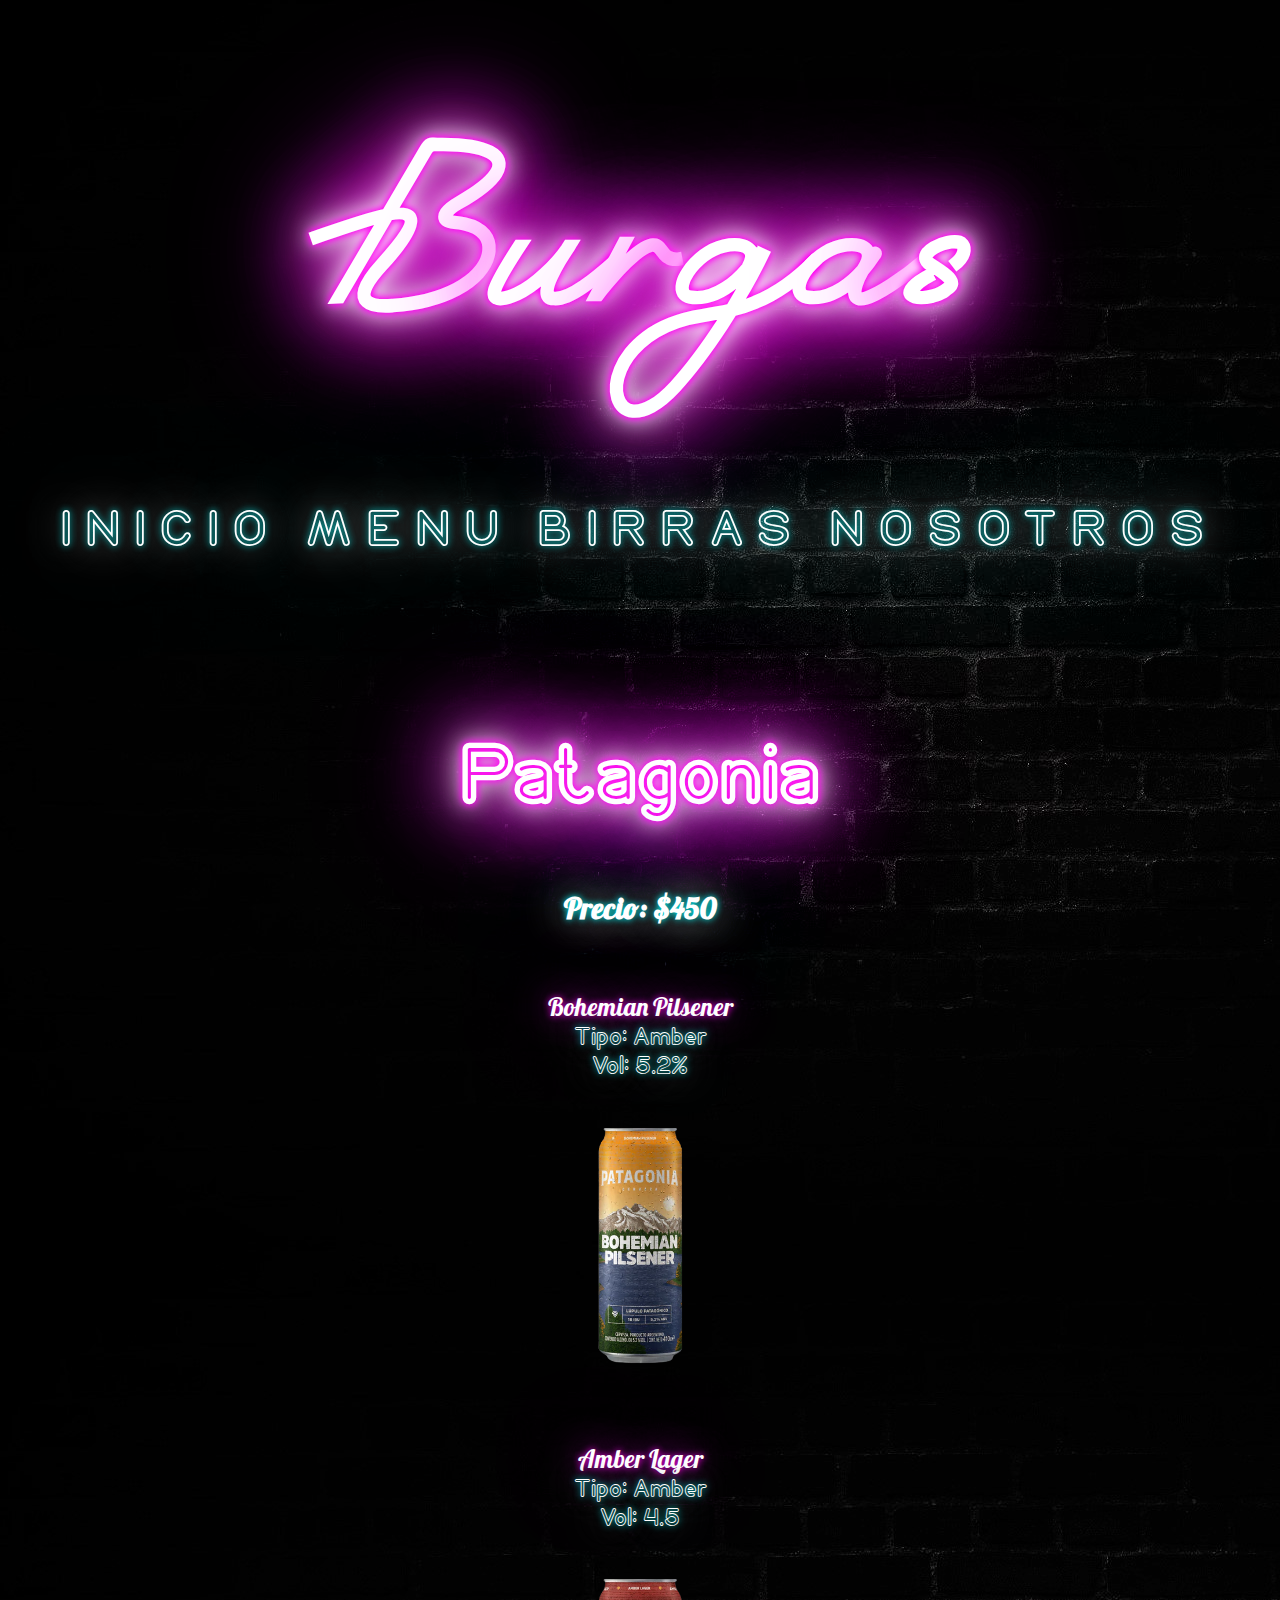
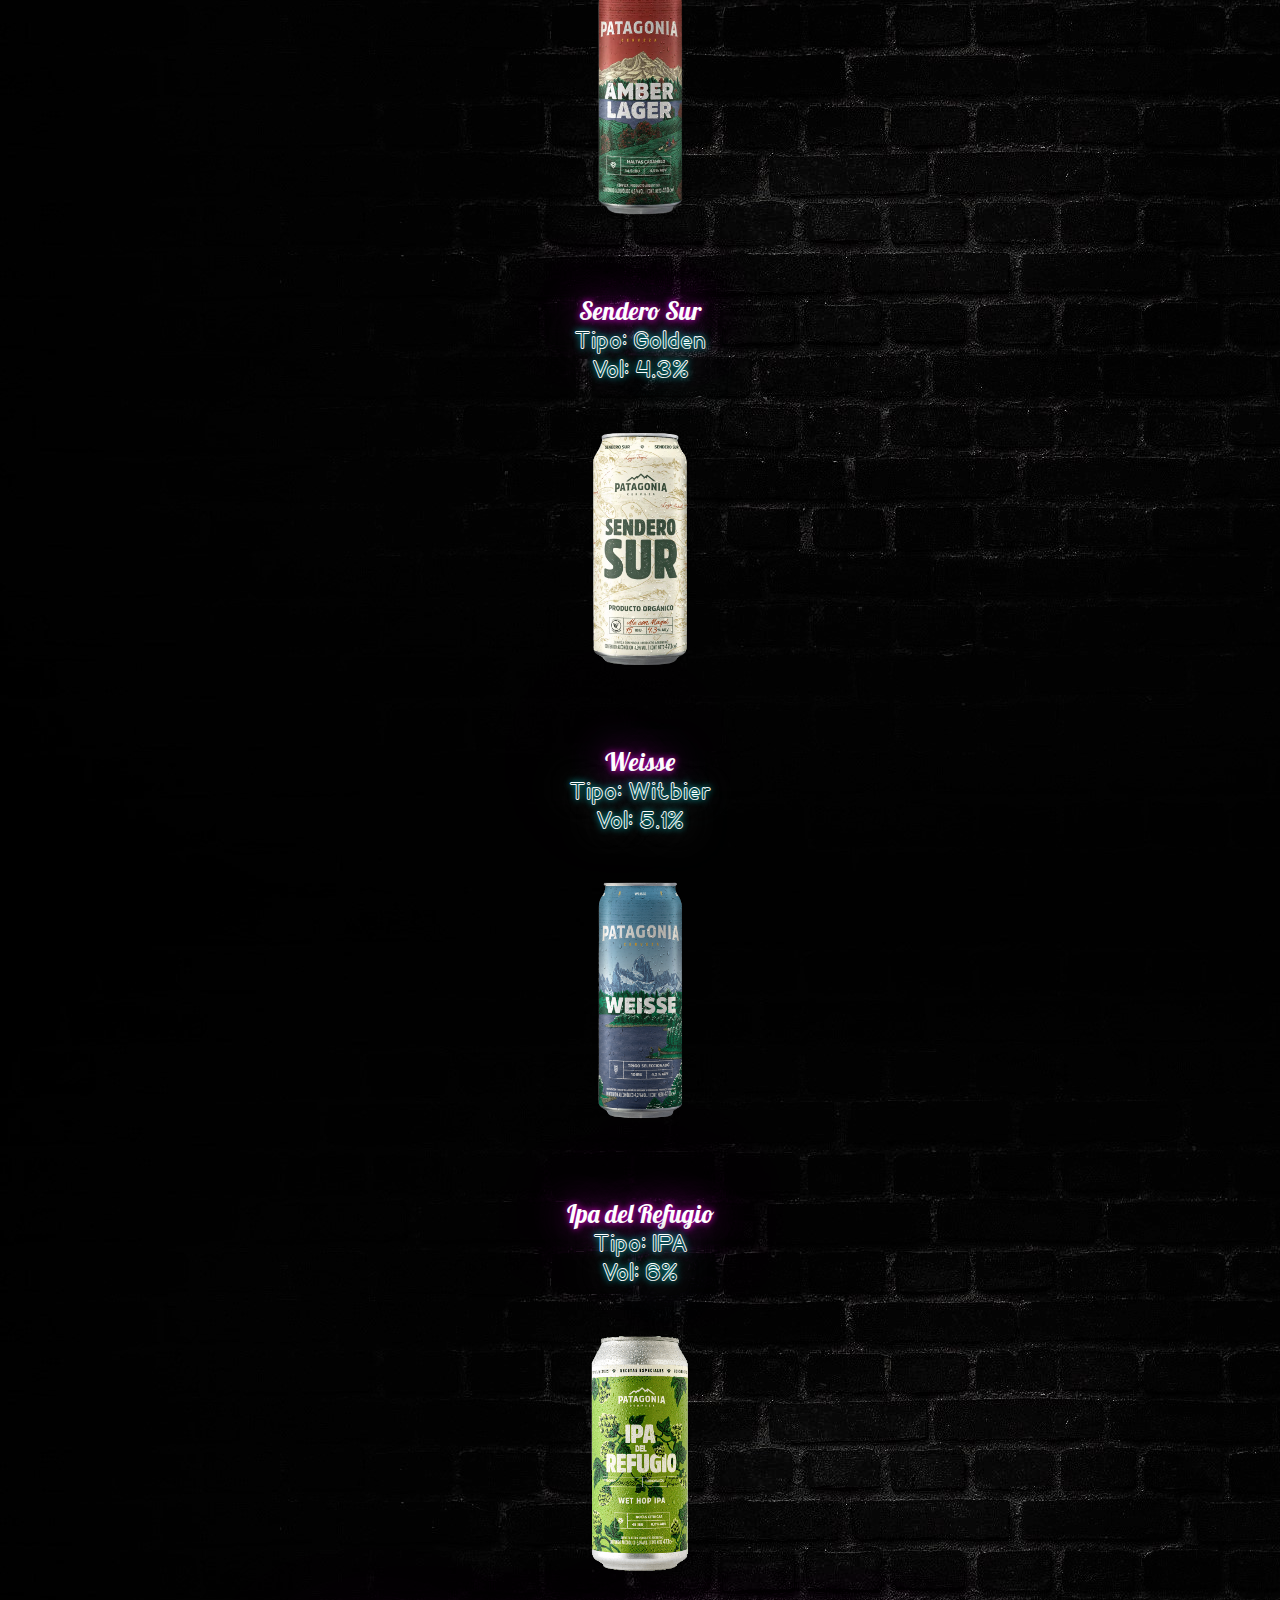
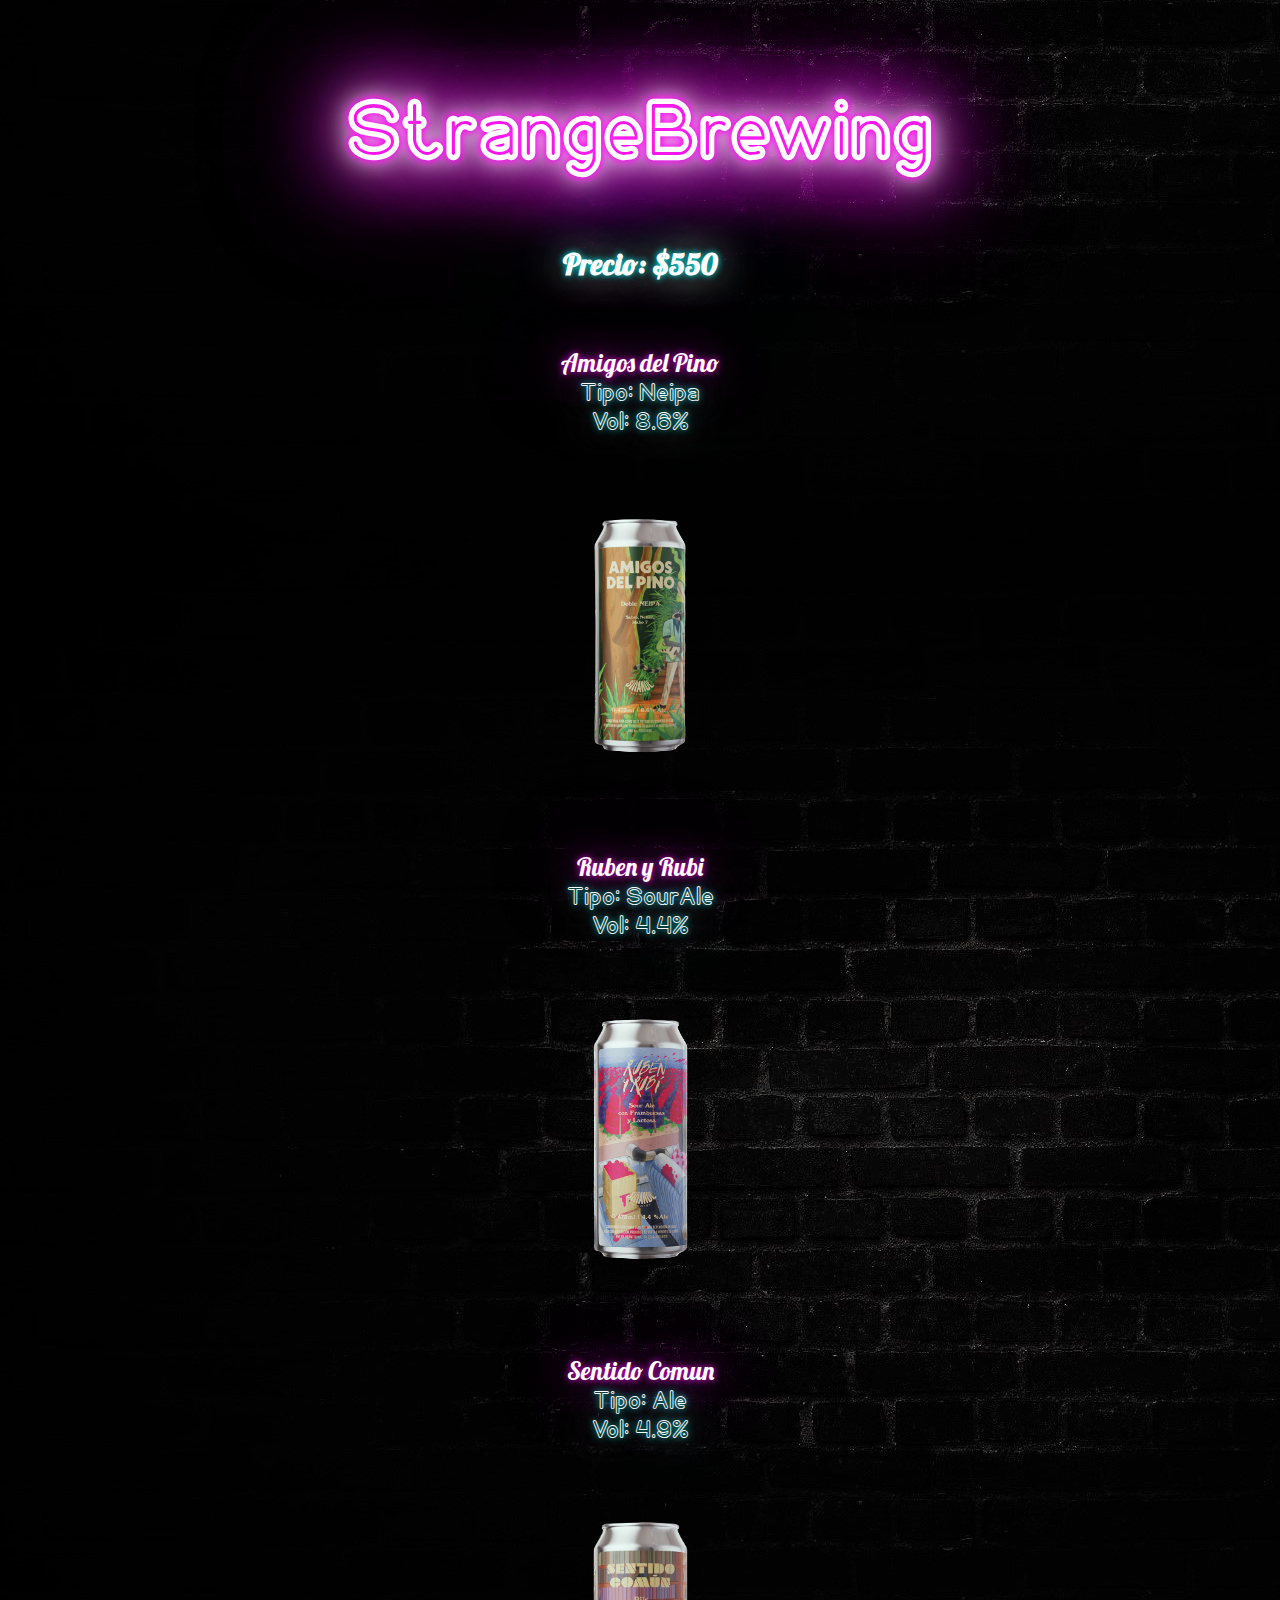
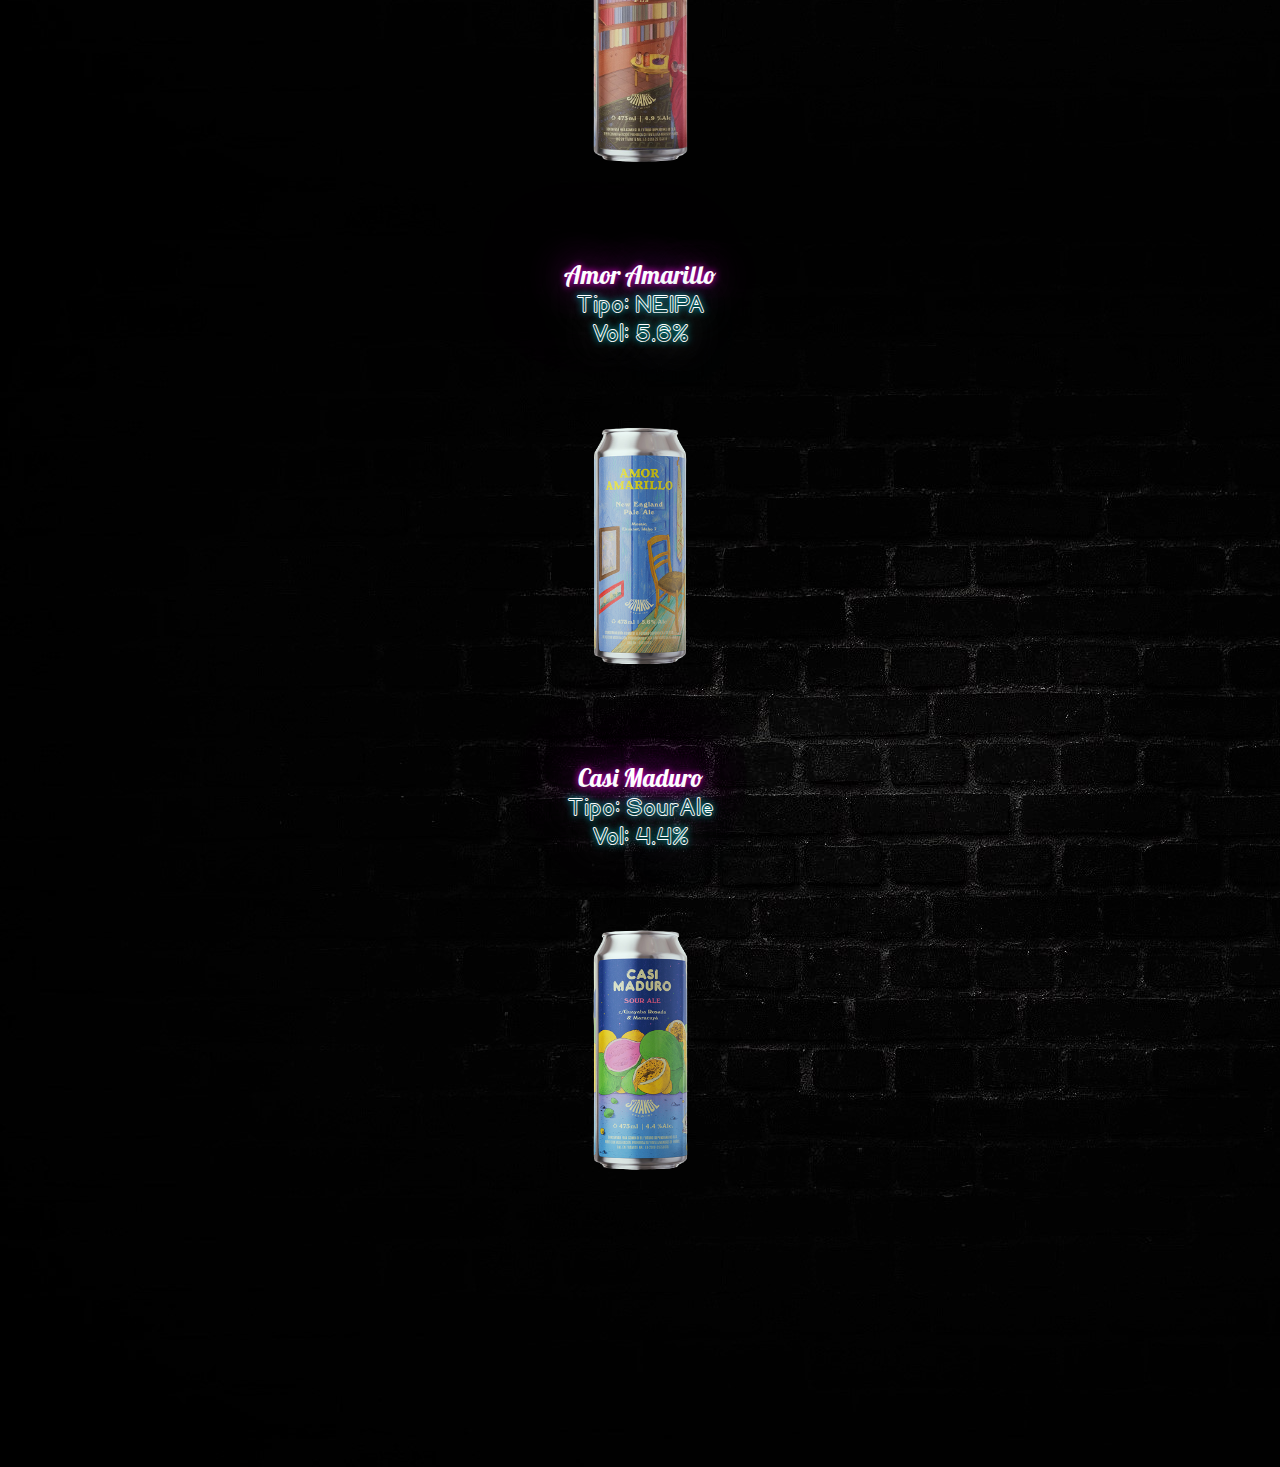
==== commit bf951f71: "cambios en textos, boton subir, compresion de imagenes" ====
--- a/paginas/birras.html
+++ b/paginas/birras.html
@@ -31,11 +31,11 @@
             <div class="container-fluid">
                 <div class="row">
                     <div class="col-lg-1 neonbirras"></div>
-                    <div class="col-lg-2 neonbirras"><img src="../imagenesproyecto/pilsener.png" class="birrasbirra" id="birra1"><p><span class="nombreh"> Bohemian Pilsener</span><br>Tipo: Amber<br>Vol: 5.2%</p></div>
-                    <div class="col-lg-2 neonbirras"><img src="../imagenesproyecto/amber.png" class="birrasbirra" id="birra2"><p><span class="nombreh">Amber Lager</span><br>Tipo: Amber<br>Vol: 4.5</p></div>
-                    <div class="col-lg-2 neonbirras"><img src="../imagenesproyecto/sendero.png" class="birrasbirra" id="birra3"><p><span class="nombreh">Sendero Sur</span><br>Tipo: Golden<br>Vol: 4.3%</p></div>
-                    <div class="col-lg-2 neonbirras"><img src="../imagenesproyecto/weisse.png" class="birrasbirra" id="birra4"><p><span class="nombreh">Weisse</span><br>Tipo: Witbier<br>Vol: 5.1%</p></div>
-                    <div class="col-lg-2 neonbirras"><img src="../imagenesproyecto/ipa.png" class="birrasbirra" id="birra5"><p><span class="nombreh">>Ipa del Refugio</span><br>Tipo: IPA<br>Vol: 6%</p></div>
+                    <div class="col-lg-2 neonbirras"><p><span class="nombreh"> Bohemian Pilsener</span><br>Tipo: Amber<br>Vol: 5.2%</p><img src="../imagenesproyecto/pilsener.png" class="birrasbirra" id="birra1"></div>
+                    <div class="col-lg-2 neonbirras"><span class="nombreh">Amber Lager</span><br>Tipo: Amber<br>Vol: 4.5</p><img src="../imagenesproyecto/amber.png" class="birrasbirra" id="birra2"><p></p></div>
+                    <div class="col-lg-2 neonbirras"><p><span class="nombreh">Sendero Sur</span><br>Tipo: Golden<br>Vol: 4.3%</p><img src="../imagenesproyecto/sendero.png" class="birrasbirra" id="birra3"></div>
+                    <div class="col-lg-2 neonbirras"><p><span class="nombreh">Weisse</span><br>Tipo: Witbier<br>Vol: 5.1%</p><img src="../imagenesproyecto/weisse.png" class="birrasbirra" id="birra4"></div>
+                    <div class="col-lg-2 neonbirras"><p><span class="nombreh">Ipa del Refugio</span><br>Tipo: IPA<br>Vol: 6%</p><img src="../imagenesproyecto/ipa.png" class="birrasbirra" id="birra5"></div>
                 </div>
             </div>
             </section>
@@ -45,11 +45,11 @@
                 <div class="container-fluid">
                     <div class="row">
                         <div class="col-lg-1 neonbirras"></div>
-                        <div class="col-lg-2 neonbirras"><img src="../imagenesproyecto/amigosdelpino.png" class="birrasbirra" id="birra6"><p><span class="nombreh">Amigos del Pino</span><br>Tipo: Neipa<br>Vol: 8.6%</p></div>
-                        <div class="col-lg-2 neonbirras"><img src="../imagenesproyecto/rubenyrubi.png" class="birrasbirra" id="birra7"><p><span class="nombreh">Ruben y Rubi</span><br>Tipo: SourAle<br>Vol: 4.4%</p></div>  
-                        <div class="col-lg-2 neonbirras"><img src="../imagenesproyecto/sentidocomun.png" class="birrasbirra" id="birra8"><p><span class="nombreh">Sentido Comun</span><br>Tipo: Ale<br>Vol: 4.9%</p></div>
-                        <div class="col-lg-2 neonbirras"><img src="../imagenesproyecto/amoramarillo.png" class="birrasbirra" id="birra9"><p><span class="nombreh">Amor Amarillo</span><br>Tipo: NEIPA<br>Vol: 5.6%</p></div>
-                        <div class="col-lg-2 neonbirras"><img src="../imagenesproyecto/casimaduro.png" class="birrasbirra" id="birra10"><p><span class="nombreh">Casi Maduro</span><br>Tipo: SourAle<br>Vol: 4.4%</p></div>
+                        <div class="col-lg-2 neonbirras"><p><span class="nombreh">Amigos del Pino</span><br>Tipo: Neipa<br>Vol: 8.6%</p><img src="../imagenesproyecto/amigosdelpino.png" class="birrasbirra" id="birra6"></div>
+                        <div class="col-lg-2 neonbirras"><p><span class="nombreh">Ruben y Rubi</span><br>Tipo: SourAle<br>Vol: 4.4%</p><img src="../imagenesproyecto/rubenyrubi.png" class="birrasbirra" id="birra7"></div>  
+                        <div class="col-lg-2 neonbirras"><p><span class="nombreh">Sentido Comun</span><br>Tipo: Ale<br>Vol: 4.9%</p><img src="../imagenesproyecto/sentidocomun.png" class="birrasbirra" id="birra8"></div>
+                        <div class="col-lg-2 neonbirras"><span class="nombreh">Amor Amarillo</span><br>Tipo: NEIPA<br>Vol: 5.6%</p><img src="../imagenesproyecto/amoramarillo.png" class="birrasbirra" id="birra9"><p></p></div>
+                        <div class="col-lg-2 neonbirras"><span class="nombreh">Casi Maduro</span><br>Tipo: SourAle<br>Vol: 4.4%</p><img src="../imagenesproyecto/casimaduro.png" class="birrasbirra" id="birra10"><p></p></div>
                     </div>
                 </div>
             </section>
@@ -59,11 +59,11 @@
     <i class="fa-brands fa-whatsapp btn--wsp" ></i>
     <i class="fa-brands fa-instagram btn--ig" ></i>
     <i class="fa-brands fa-facebook btn--fb" ></i>
+    <a href="#" class="subir">
+        <i class="fa-solid fa-angles-up"></i>
+    </a>
+</footer>
 
-</footer>
-<a href="#" class="subir">
-    <i class="fa-solid fa-angles-up"></i>
-</a>
 <script src="https://cdn.jsdelivr.net/npm/jquery@3.5.1/dist/jquery.slim.min.js" integrity="sha384-DfXdz2htPH0lsSSs5nCTpuj/zy4C+OGpamoFVy38MVBnE+IbbVYUew+OrCXaRkfj" crossorigin="anonymous"></script>
 <script src="https://cdn.jsdelivr.net/npm/popper.js@1.16.1/dist/umd/popper.min.js" integrity="sha384-9/reFTGAW83EW2RDu2S0VKaIzap3H66lZH81PoYlFhbGU+6BZp6G7niu735Sk7lN" crossorigin="anonymous"></script>
 <script src="https://cdn.jsdelivr.net/npm/bootstrap@4.6.1/dist/js/bootstrap.min.js" integrity="sha384-VHvPCCyXqtD5DqJeNxl2dtTyhF78xXNXdkwX1CZeRusQfRKp+tA7hAShOK/B/fQ2" crossorigin="anonymous"></script>
--- a/estilos.css
+++ b/estilos.css
@@ -84,22 +84,23 @@
   padding: 0;
   -webkit-box-sizing: border-box;
           box-sizing: border-box;
-}
-
-.neon, #antind, #strangeind, .donde, .time, .menuneon, .guarnicionneon, .birrasneon, .reserva {
+  margin-bottom: 2%;
+}
+
+.neon, #antind, #strangeind, .donde, .time, .menuneon, .guarnicionneon, .birrasneon, .nosotros, .reserva {
   color: white;
   text-shadow: 0 0 7px #ff00f2, 0 0 10px #ff00f2, 0 0 21px #fff, 0 0 42px white, 0 0 82px #ff00f2, 0 0 92px #ff00f2, 0 0 102px #ff00f2, 0 0 151px #ff00f2;
   font-family: neonDos;
 }
 
-.neon:hover, #antind:hover, #strangeind:hover, .donde:hover, .time:hover, .menuneon:hover, .guarnicionneon:hover, .birrasneon:hover, .reserva:hover {
+.neon:hover, #antind:hover, #strangeind:hover, .donde:hover, .time:hover, .menuneon:hover, .guarnicionneon:hover, .birrasneon:hover, .nosotros:hover, .reserva:hover {
   color: white;
   text-shadow: 0 0 7px cyan, 0 0 21px black, 0 0 42px white, 0 0 151px cyan;
   font-family: neonDos;
 }
 
 body {
-  background-image: url(imagenesproyecto/pared.jpg);
+  background-image: url(imagenesproyecto/pared2.jpg);
   z-index: 10;
 }
 
@@ -112,9 +113,7 @@
 header h1 {
   margin-top: 100px;
   text-align: center;
-  text-transform: capitalize;
   font-size: 150px;
-  width: auto;
   text-shadow: 0 0 7px #ff00f2, 0 0 10px #ff00f2, 0 0 21px #fff, 0 0 42px white, 0 0 82px #ff00f2, 0 0 92px #ff00f2, 0 0 102px #ff00f2, 0 0 151px #ff00f2;
   font-family: neon;
 }
@@ -153,8 +152,8 @@
 
 .barra {
   text-align: center;
-  padding-bottom: 100px;
-  padding-top: 50px;
+  padding-bottom: 50px;
+  padding-top: 60px;
 }
 
 .menu {
@@ -204,7 +203,6 @@
 
 /* Termina Nav */
 section {
-  margin-bottom: 10px;
   width: 100%;
   text-align: center;
 }
@@ -231,7 +229,6 @@
 .carousel-control-next-icon:after {
   content: '>';
   font-size: 55px;
-  font-weight: 1000;
   color: white;
   text-shadow: 0 0 7px #25d366, 0 0 21px #fff, 0 0 42px #25d366, 0 0 151px #25d366;
   font-family: neonNombre;
@@ -240,7 +237,6 @@
 .carousel-control-prev-icon:after {
   content: '<';
   font-size: 55px;
-  font-weight: 1000;
   color: white;
   text-shadow: 0 0 7px #25d366, 0 0 21px #fff, 0 0 42px #25d366, 0 0 151px #25d366;
   font-family: neonNombre;
@@ -828,10 +824,7 @@
 
 @media only screen and (max-width: 479px) {
   .menuneon {
-    font-size: 35px;
-  }
-  .nombreh {
-    font-size: 30px;
+    font-size: 55px;
   }
   .ingredientes {
     font-size: 25px;
@@ -841,6 +834,13 @@
   }
   .preciosguar {
     font-size: 30px;
+  }
+  .nombreh {
+    font-size: 55px;
+    margin-top: 5%;
+  }
+  span.nombreh {
+    font-size: 25px;
   }
 }
 
@@ -854,7 +854,7 @@
     padding: 10px;
   }
   .menuneon {
-    font-size: 55px;
+    font-size: 65px;
   }
 }
 
@@ -935,8 +935,14 @@
 
 /*Termina Birras */
 /* Empieza Nosotros */
+.nosotros {
+  text-align: center;
+  font-size: 80px;
+  margin-bottom: 5%;
+}
+
 .fotonosotros {
-  margin: 5%;
+  margin-top: 5%;
   width: 100%;
   height: 500px;
   max-height: 50%;
@@ -983,6 +989,7 @@
 label {
   width: 30%;
   text-align: right;
+  font-size: 20px;
 }
 
 button.enviar {
@@ -1002,9 +1009,9 @@
   margin: 0 30% 0 4%;
 }
 
-@media only screen and (min-width: 200px) and (max-width: 500px) {
+@media only screen and (min-width: 200px) and (max-width: 800px) {
   .fotonosotros {
-    margin: 5%;
+    margin-top: 5%;
     width: 300px;
     height: 300px;
   }
@@ -1012,16 +1019,50 @@
     width: 400px;
     height: 300px;
   }
-  #reserva {
+  .reserva {
     font-size: 60px;
-  }
-  #donde {
+    margin: 15%;
+  }
+  .donde {
     font-size: 40px;
+  }
+  .nosotros {
+    font-size: 60px;
+    margin: 10%;
+  }
+  .texto {
+    margin: 5%;
   }
 }
 
 /*termina nosotros*/
 /*empieza footer todas las paginas */
+.btn--wsp {
+  color: #25d366;
+  text-shadow: 0 0 7px #25d366, 0 0 21px #fff, 0 0 42px #25d366, 0 0 151px #25d366;
+}
+
+.btn--ig {
+  color: white;
+  text-shadow: 0 0 7px #ff00f2, 0 0 10px #ff00f2, 0 0 21px #fff, 0 0 42px white, 0 0 82px #ff00f2, 0 0 92px #ff00f2, 0 0 102px #ff00f2, 0 0 151px #ff00f2;
+}
+
+.btn--fb {
+  color: rgba(255, 255, 255, 0.696);
+  text-shadow: 0 0 7px cyan, 0 0 21px black, 0 0 42px white, 0 0 151px cyan;
+}
+
+.subir {
+  color: rgba(255, 255, 255, 0.696);
+  text-shadow: 0 0 7px #ff00f2, 0 0 21px black, 0 0 42px #ff00f2, 0 0 151px #ff00f2;
+}
+
+.subir:hover {
+  color: rgba(255, 255, 255, 0.696);
+  text-shadow: 0 0 7px cyan, 0 0 21px black, 0 0 42px white, 0 0 151px cyan;
+  font-family: neonDos;
+}
+
 footer {
   word-spacing: 1em;
   height: 150px;
@@ -1031,38 +1072,6 @@
   padding-top: 75px;
 }
 
-.btn--wsp {
-  color: #25d366;
-  text-shadow: 0 0 7px #25d366, 0 0 21px #fff, 0 0 42px #25d366, 0 0 151px #25d366;
-}
-
-.btn--ig {
-  color: white;
-  text-shadow: 0 0 7px #ff00f2, 0 0 10px #ff00f2, 0 0 21px #fff, 0 0 42px white, 0 0 82px #ff00f2, 0 0 92px #ff00f2, 0 0 102px #ff00f2, 0 0 151px #ff00f2;
-}
-
-.btn--fb {
-  color: rgba(255, 255, 255, 0.696);
-  text-shadow: 0 0 7px cyan, 0 0 21px black, 0 0 42px white, 0 0 151px cyan;
-}
-
-.subir {
-  font-size: 50px;
-  height: 70px;
-  width: 70px;
-  color: rgba(255, 255, 255, 0.696);
-  text-shadow: 0 0 7px #ff00f2, 0 0 21px black, 0 0 42px #ff00f2, 0 0 151px #ff00f2;
-  position: fixed;
-  right: 20px;
-  bottom: 20px;
-}
-
-.subir:hover {
-  color: rgba(255, 255, 255, 0.696);
-  text-shadow: 0 0 7px cyan, 0 0 21px black, 0 0 42px white, 0 0 151px cyan;
-  font-family: neonDos;
-}
-
 @media only screen and (min-width: 200px) and (max-width: 700px) {
   footer {
     font-size: 35px;
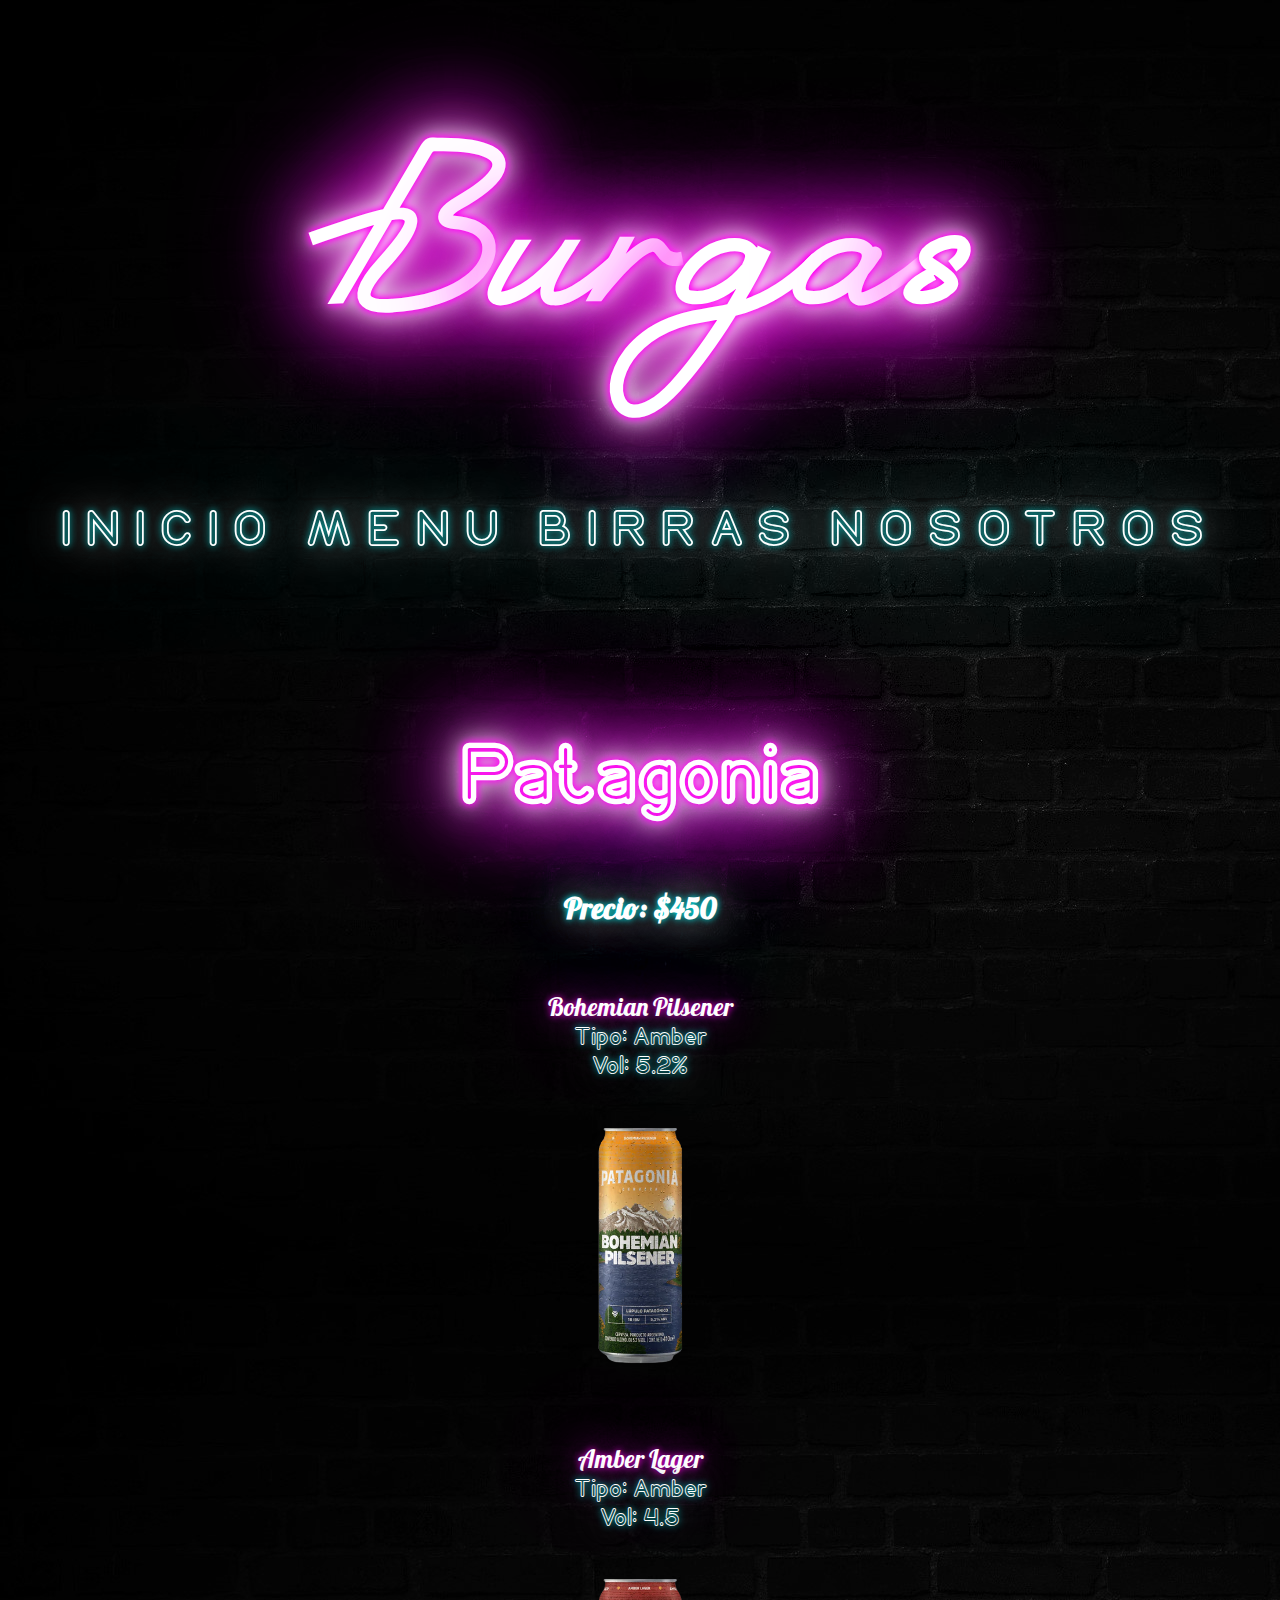
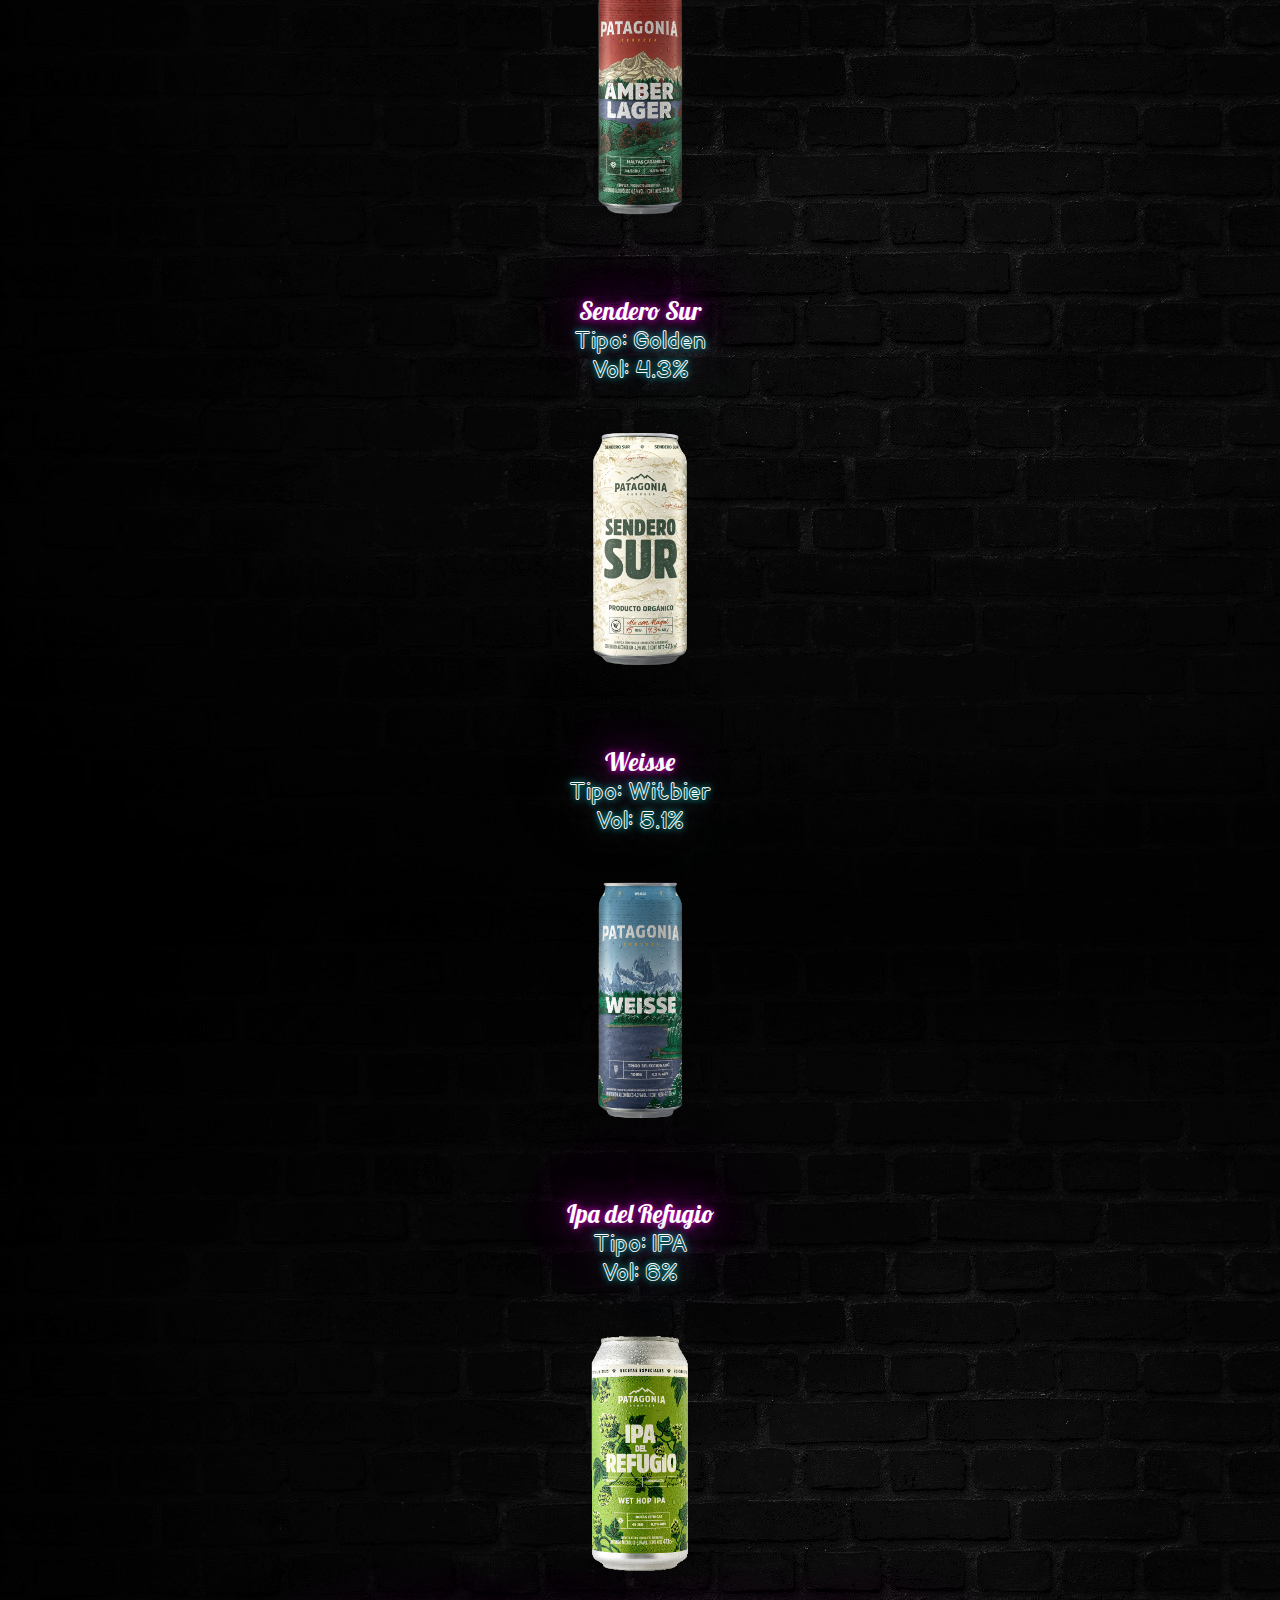
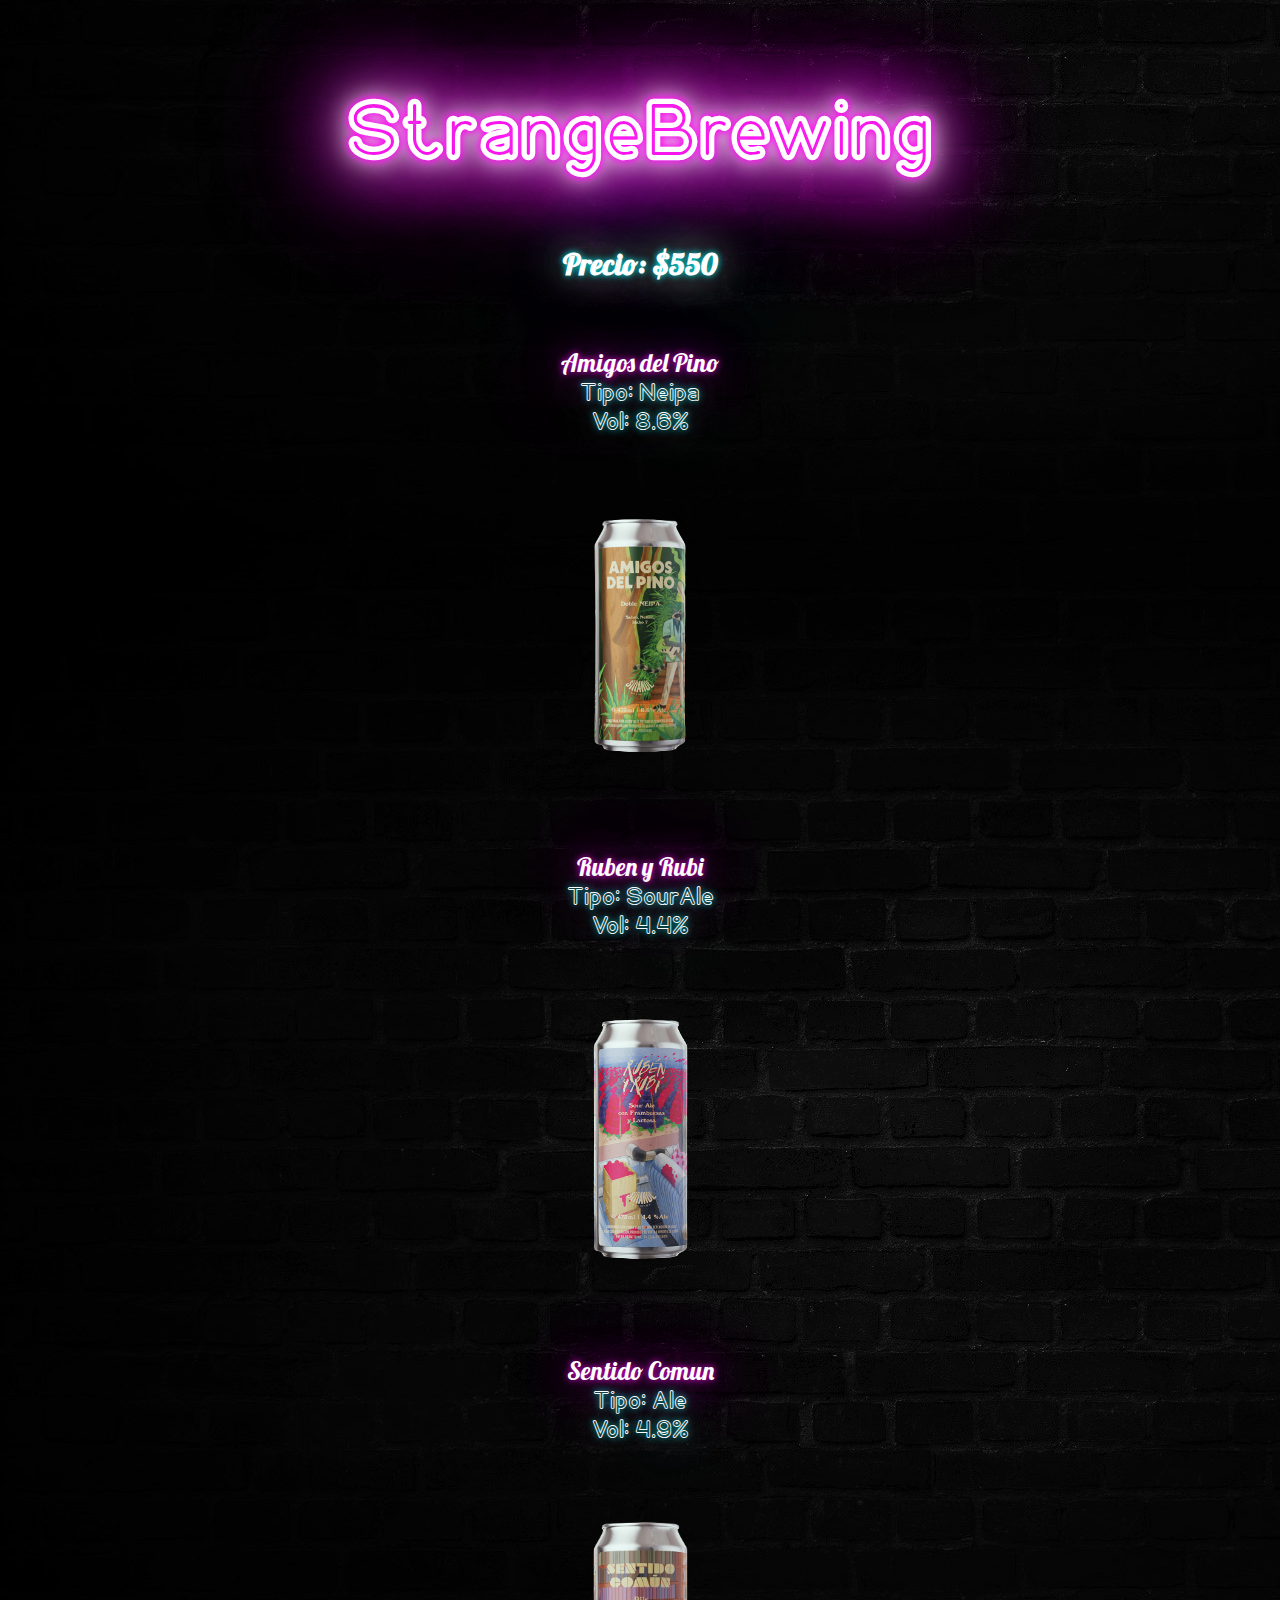
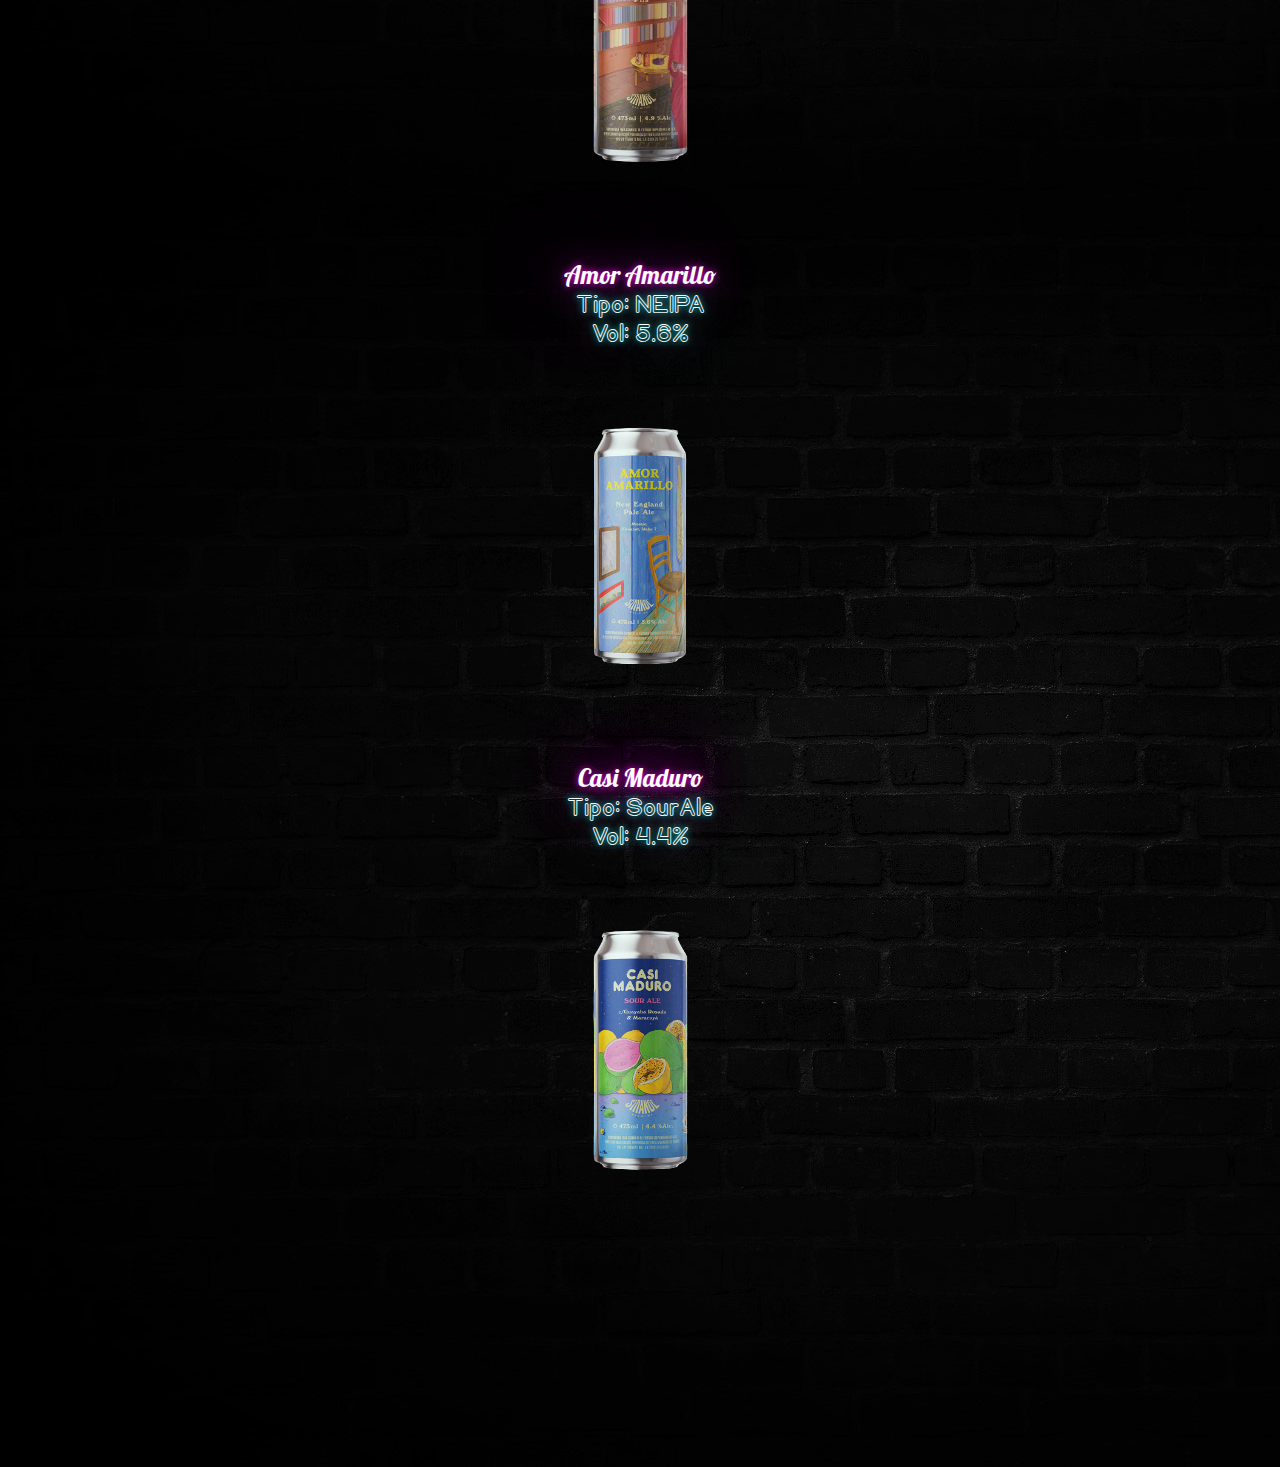
==== commit 5e5c4312: "cambios en redireccionamiento de birras" ====
--- a/paginas/birras.html
+++ b/paginas/birras.html
@@ -31,11 +31,11 @@
             <div class="container-fluid">
                 <div class="row">
                     <div class="col-lg-1 neonbirras"></div>
-                    <div class="col-lg-2 neonbirras"><p><span class="nombreh"> Bohemian Pilsener</span><br>Tipo: Amber<br>Vol: 5.2%</p><img src="../imagenesproyecto/pilsener.png" class="birrasbirra" id="birra1"></div>
-                    <div class="col-lg-2 neonbirras"><span class="nombreh">Amber Lager</span><br>Tipo: Amber<br>Vol: 4.5</p><img src="../imagenesproyecto/amber.png" class="birrasbirra" id="birra2"><p></p></div>
-                    <div class="col-lg-2 neonbirras"><p><span class="nombreh">Sendero Sur</span><br>Tipo: Golden<br>Vol: 4.3%</p><img src="../imagenesproyecto/sendero.png" class="birrasbirra" id="birra3"></div>
-                    <div class="col-lg-2 neonbirras"><p><span class="nombreh">Weisse</span><br>Tipo: Witbier<br>Vol: 5.1%</p><img src="../imagenesproyecto/weisse.png" class="birrasbirra" id="birra4"></div>
-                    <div class="col-lg-2 neonbirras"><p><span class="nombreh">Ipa del Refugio</span><br>Tipo: IPA<br>Vol: 6%</p><img src="../imagenesproyecto/ipa.png" class="birrasbirra" id="birra5"></div>
+                    <div class="col-lg-2 neonbirras"><p><span class="nombreh" id="birra1"> Bohemian Pilsener</span><br>Tipo: Amber<br>Vol: 5.2%</p><img src="../imagenesproyecto/pilsener.png" class="birrasbirra"></div>
+                    <div class="col-lg-2 neonbirras"><p><span class="nombreh" id="birra2">Amber Lager</span><br>Tipo: Amber<br>Vol: 4.5</p><img src="../imagenesproyecto/amber.png" class="birrasbirra" ></div>
+                    <div class="col-lg-2 neonbirras"><p><span class="nombreh" id="birra3">Sendero Sur</span><br>Tipo: Golden<br>Vol: 4.3%</p><img src="../imagenesproyecto/sendero.png" class="birrasbirra"></div>
+                    <div class="col-lg-2 neonbirras"><p><span class="nombreh" id="birra4">Weisse</span><br>Tipo: Witbier<br>Vol: 5.1%</p><img src="../imagenesproyecto/weisse.png" class="birrasbirra" ></div>
+                    <div class="col-lg-2 neonbirras"><p><span class="nombreh" id="birra5">Ipa del Refugio</span><br>Tipo: IPA<br>Vol: 6%</p><img src="../imagenesproyecto/ipa.png" class="birrasbirra"></div>
                 </div>
             </div>
             </section>
@@ -45,11 +45,11 @@
                 <div class="container-fluid">
                     <div class="row">
                         <div class="col-lg-1 neonbirras"></div>
-                        <div class="col-lg-2 neonbirras"><p><span class="nombreh">Amigos del Pino</span><br>Tipo: Neipa<br>Vol: 8.6%</p><img src="../imagenesproyecto/amigosdelpino.png" class="birrasbirra" id="birra6"></div>
-                        <div class="col-lg-2 neonbirras"><p><span class="nombreh">Ruben y Rubi</span><br>Tipo: SourAle<br>Vol: 4.4%</p><img src="../imagenesproyecto/rubenyrubi.png" class="birrasbirra" id="birra7"></div>  
-                        <div class="col-lg-2 neonbirras"><p><span class="nombreh">Sentido Comun</span><br>Tipo: Ale<br>Vol: 4.9%</p><img src="../imagenesproyecto/sentidocomun.png" class="birrasbirra" id="birra8"></div>
-                        <div class="col-lg-2 neonbirras"><span class="nombreh">Amor Amarillo</span><br>Tipo: NEIPA<br>Vol: 5.6%</p><img src="../imagenesproyecto/amoramarillo.png" class="birrasbirra" id="birra9"><p></p></div>
-                        <div class="col-lg-2 neonbirras"><span class="nombreh">Casi Maduro</span><br>Tipo: SourAle<br>Vol: 4.4%</p><img src="../imagenesproyecto/casimaduro.png" class="birrasbirra" id="birra10"><p></p></div>
+                        <div class="col-lg-2 neonbirras"><p><span class="nombreh" id="birra6">Amigos del Pino</span><br>Tipo: Neipa<br>Vol: 8.6%</p><img src="../imagenesproyecto/amigosdelpino.png" class="birrasbirra"></div>
+                        <div class="col-lg-2 neonbirras"><p><span class="nombreh" id="birra7">Ruben y Rubi</span><br>Tipo: SourAle<br>Vol: 4.4%</p><img src="../imagenesproyecto/rubenyrubi.png" class="birrasbirra" ></div>  
+                        <div class="col-lg-2 neonbirras"><p><span class="nombreh" id="birra8">Sentido Comun</span><br>Tipo: Ale<br>Vol: 4.9%</p><img src="../imagenesproyecto/sentidocomun.png" class="birrasbirra" ></div>
+                        <div class="col-lg-2 neonbirras"><p><span class="nombreh" id="birra9">Amor Amarillo</span><br>Tipo: NEIPA<br>Vol: 5.6%</p><img src="../imagenesproyecto/amoramarillo.png" class="birrasbirra"></div>
+                        <div class="col-lg-2 neonbirras"><p><span class="nombreh" id="birra10">Casi Maduro</span><br>Tipo: SourAle<br>Vol: 4.4%</p><img src="../imagenesproyecto/casimaduro.png" class="birrasbirra" ></div>
                     </div>
                 </div>
             </section>
--- a/estilos.css
+++ b/estilos.css
@@ -100,7 +100,7 @@
 }
 
 body {
-  background-image: url(imagenesproyecto/pared2.jpg);
+  background-image: url(imagenesproyecto/pared.jpg);
   z-index: 10;
 }
 
@@ -245,13 +245,6 @@
 .carousel-caption {
   top: 0;
   bottom: auto;
-}
-
-.neoncarousel {
-  font-size: 50px;
-  color: white;
-  text-shadow: 0 0 7px cyan, 0 0 21px black, 0 0 42px white, 0 0 151px cyan;
-  font-family: neonDos;
 }
 
 .burgersindimg {
@@ -455,7 +448,7 @@
 }
 
 .nombreh {
-  font-size: 65px;
+  font-size: 45px;
   color: #fff;
   text-shadow: 0 0 7px #ff00f2, 0 0 21px black, 0 0 42px #ff00f2, 0 0 151px #ff00f2;
   font-family: neonNombre;
@@ -836,7 +829,7 @@
     font-size: 30px;
   }
   .nombreh {
-    font-size: 55px;
+    font-size: 35px;
     margin-top: 5%;
   }
   span.nombreh {
